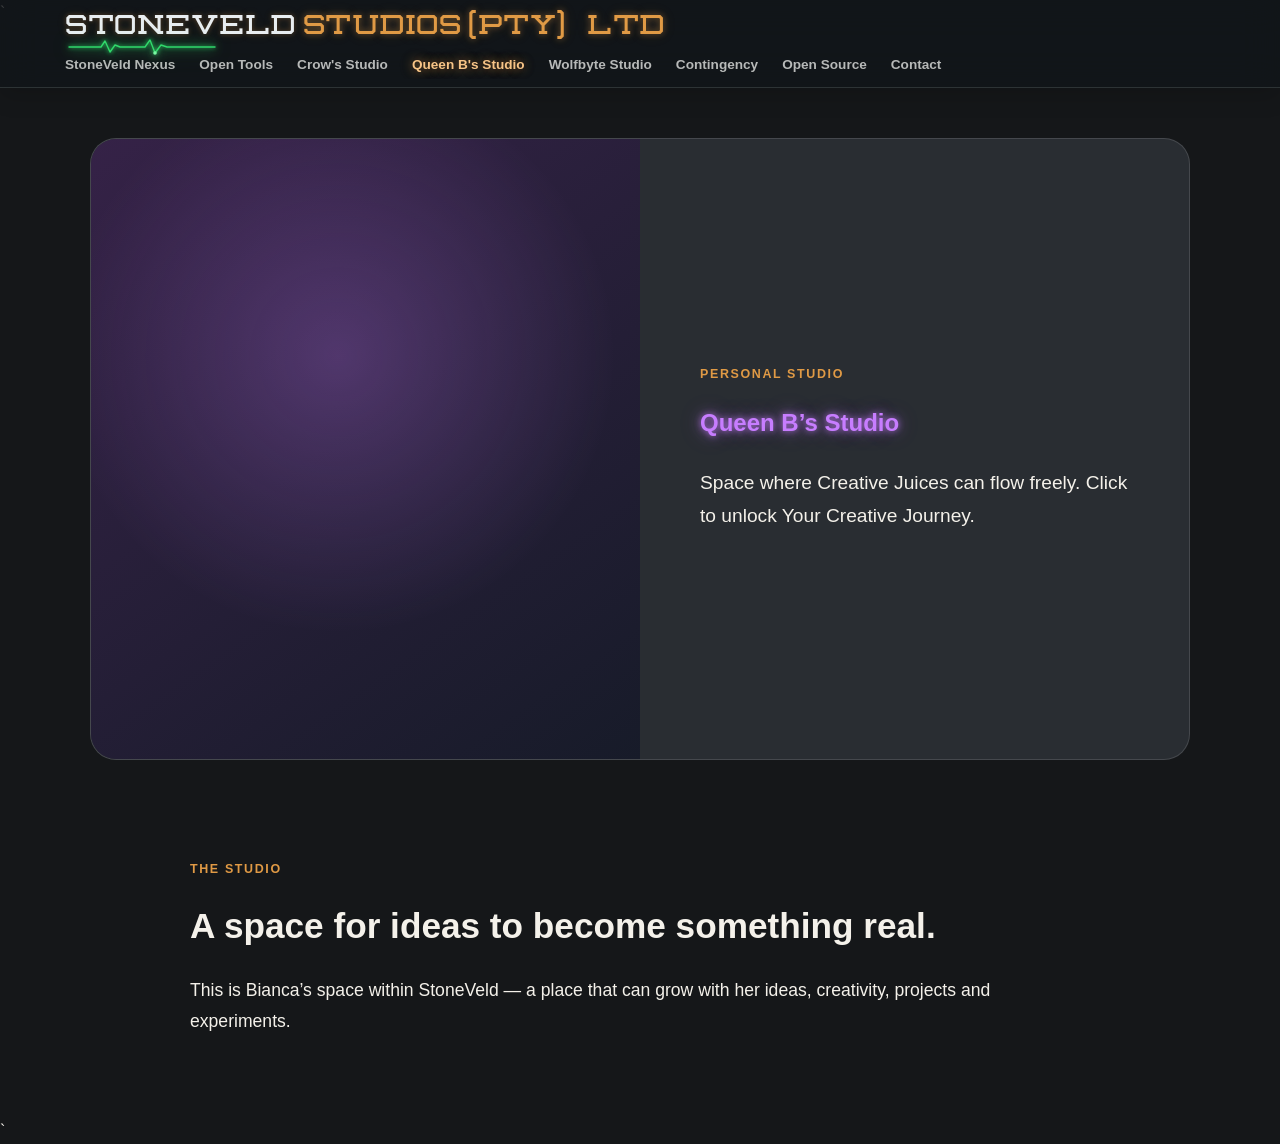
==== bianca-studio.html @ cea3f958 "Remove Queen B personal photo from public site" ====
`<!DOCTYPE html>

<html lang="en"> <head>
    <link rel="canonical" href="https://stoneveldstudios.co.za/bianca-studio"> <meta charset="UTF-8">
    <meta name="description" content="Explore Queen B’s Studio at StoneVeld Studios, a creative space for imagination, visual ideas and original digital projects."> <meta name="viewport" content="width=device-width, initial-scale=1.0"> <title>Queen B’s Studio — StoneVeld Studios</title> <link rel="stylesheet" href="style.css"> </head> <body><a href="#main-content" class="skip-link">Skip to main content</a> <header class="site-header shared-site-header"><div class="container nav-container"><a href="/" class="logo" aria-label="StoneVeld Studios homepage"><span class="logo-name">StoneVeld</span><span class="logo-studios">Studios</span><span class="logo-studios">(pty) Ltd</span><span class="logo-trace" aria-hidden="true"><svg viewBox="0 0 150 18" preserveAspectRatio="none"><path d="M2 10 H28 L34 10 L38 4 L43 15 L48 8 L53 10 H72 L78 10 L83 3 L88 16 L94 8 L100 10 H148"/><circle cx="88" cy="16" r="1.8"/></svg></span></a><nav class="navigation" aria-label="Main navigation"><a href="/shop">StoneVeld Nexus</a><a href="/open-tools">Open Tools</a><a href="/leon-studio">Crow's Studio</a><a href="/bianca-studio" aria-current="page">Queen B's Studio</a><a href="/wolfbyte-studio">Wolfbyte Studio</a><a href="/contingency">Contingency</a><a href="/#open-tools">Open Source</a><a href="/#contact">Contact</a></nav></div></header> <main class="bianca-page" id="main-content"> <section class="bianca-hero">
<div class="bianca-hero-image">
  <div class="bianca-placeholder" aria-hidden="true"></div>
</div>

<div class="bianca-hero-content">
  <p class="project-tag">PERSONAL STUDIO</p>

  <h1>Queen B’s Studio</h1>

  <p class="bianca-intro">
    Space where Creative Juices can flow freely.
    Click to unlock Your Creative Journey.
  </p>
</div>
</section> <section class="bianca-content"> <p class="project-tag">THE STUDIO</p>
<h2>A space for ideas to become something real.</h2>

<p>
  This is Bianca’s space within StoneVeld — a place that can grow
  with her ideas, creativity, projects and experiments.
</p>
</section> </main> </body> </html>`
---- style.css ----
@font-face {
    font-family: "Armadillo";
    src: url("assets/fonts/Armadillo.ttf") format("truetype");
    font-weight: 400;
    font-style: normal;
    font-display: swap;
}

:root {
    --background: #151719;
    --surface: #1D2024;
    --surface-light: #292D32;

    --text: #F4F1EA;
    --muted: #B7B9B8;

    --accent: #E09A45;
    --accent-light: #F2B86A;

    --border: rgba(255, 255, 255, 0.13);

    --max-width: 1150px;
}

* {
    box-sizing: border-box;
    margin: 0;
    padding: 0;
}


html {
    scroll-behavior: smooth;
}


body {
    background: var(--background);
    color: var(--text);
    font-family: Arial, Helvetica, sans-serif;
    line-height: 1.6;
}

p {
    font-family: "Marvel", Arial, Helvetica, sans-serif;
    font-weight: 700;
}

main {
    padding-top: 68px;
}

a {
    color: inherit;
    text-decoration: none;
}


.container {
    width: min(90%, var(--max-width));
    margin: 0 auto;
}


/* -------------------------
   NAVIGATION
------------------------- */

.site-header {
    position: fixed;
    top: 0;
    left: 0;
    z-index: 1000;
    width: 100%;
    border-bottom: 1px solid var(--border);
    background: rgba(21, 23, 25, 0.95);
    backdrop-filter: blur(12px);
}


.nav-container {
    min-height: 68px;
    display: flex;
    align-items: center;
    justify-content: space-between;
}

.logo {
    position: relative;
    display: inline-block;
    color: #E8EDF0;
    font-family: "Armadillo", Arial, Helvetica, sans-serif;
    font-size: 2rem;
    font-weight: 400;
    letter-spacing: 0.5px;
    text-transform: none;
    line-height: 1;
}

.logo-name {
    color: #E8EDF0;
    text-shadow:
        0 0 5px rgba(224, 154, 69, 0.30),
        0 0 12px rgba(224, 154, 69, 0.12);
}

.logo-studios {
    color: var(--accent);
    margin-left: 7px;
    text-shadow:
        0 0 6px rgba(224, 154, 69, 0.45),
        0 0 14px rgba(224, 154, 69, 0.18);
}

.logo-trace {
    position: absolute;
    left: 2px;
    top: calc(100% + 4px);
    width: 150px;
    height: 18px;
    pointer-events: none;
}

.logo-trace svg {
    width: 100%;
    height: 100%;
    overflow: visible;
}

.logo-trace path {
    fill: none;
    stroke: var(--accent);
    stroke-width: 1.4;
    stroke-linecap: round;
    stroke-linejoin: round;
    filter:
        drop-shadow(0 0 3px rgba(224, 154, 69, 0.55))
        drop-shadow(0 0 7px rgba(224, 154, 69, 0.20));
}

.logo-trace circle {
    fill: var(--accent-light);
    filter:
        drop-shadow(0 0 4px rgba(242, 184, 106, 0.75))
        drop-shadow(0 0 8px rgba(242, 184, 106, 0.25));
}

.navigation {
    display: flex;
    gap: 30px;
}


.navigation a {
    color: var(--muted);
    font-size: 0.8rem;
    transition: color 0.2s ease;
}


.navigation a:hover {
    color: var(--text);
}


/* -------------------------
   HERO
------------------------- */

.hero {
 position: relative;
    min-height: 680px;
    display: flex;
    align-items: center;
    overflow: hidden;
}

 .hero-content {
     position: relative;
     z-index: 1;
     max-width: 850px;
 }


.eyebrow,
    .section-label,
    .project-tag {
    color: var(--accent);
    font-size: 0.8rem;
    font-weight: 700;
    letter-spacing: 2px;
}

.eyebrow a {
    color: var(--accent);
    text-decoration: none;
    transition: color 0.2s ease;
}

.eyebrow a:hover {
    color: var(--accent-light);
}

.eyebrow {
    margin-bottom: 20px;
}


.hero h1 {
    max-width: 760px;
    font-size: clamp(2rem, 4.2vw, 3.6rem);
    line-height: 1.05;
    letter-spacing: -2px;
    margin-bottom: 30px;
}


.hero-text {
    max-width: 650px;
    color: var(--muted);
    font-size: 1.2rem;
    margin-bottom: 36px;
}


.hero-buttons {
    display: flex;
    gap: 15px;
    flex-wrap: wrap;
}


/* -------------------------
   BUTTONS
------------------------- */

.button {
    display: inline-block;
    padding: 13px 22px;
    border-radius: 4px;
    font-weight: 700;
    transition: transform 0.2s ease, background 0.2s ease;
}


.button:hover {
    transform: translateY(-2px);
}


.button-primary {
    background: var(--accent);
    color: #111;
}


.button-primary:hover {
    background: var(--accent-light);
}


.button-secondary {
    border: 1px solid var(--border);
    color: var(--text);
}


.button-secondary:hover {
    background: var(--surface-light);
}


/* -------------------------
   GENERAL SECTIONS
------------------------- */

.section {
    padding: 110px 0;
}


.section-dark {
    background: var(--surface);
}


.section-label {
    margin-bottom: 12px;
}


.section h2 {
    max-width: 1050px;
    font-size: clamp(2rem, 5vw, 3.2rem);
    line-height: 1.05;
    letter-spacing: -4px;
    margin-bottom: 55px;
}


/* -------------------------
   SERVICE CARDS
------------------------- */

.cards {
    display: grid;
    grid-template-columns: repeat(3, 1fr);
    gap: 20px;
}


.card {
    background: var(--surface);
    border: 1px solid var(--border);
    padding: 32px;
    min-height: 270px;
    transition: transform 0.2s ease, border-color 0.2s ease;
}


.card:hover {
    transform: translateY(-5px);
    border-color: rgba(208, 138, 62, 0.45);
}


.card-number {
    color: var(--accent);
    font-size: 0.85rem;
    font-weight: 700;
    margin-bottom: 55px;
}


.card h3 {
    font-size: 1.5rem;
    margin-bottom: 15px;
}


.card p {
    color: var(--muted);
}


/* -------------------------
   PROJECTS
------------------------- */

.project-grid {
    display: grid;
    grid-template-columns: repeat(2, 1fr);
    gap: 20px;
}

.downloads-grid {
    display: grid;
    grid-template-columns: repeat(2, 1fr);
    gap: 20px;
}

.download-card {
    background: var(--surface);
    border: 1px solid var(--border);
    padding: 32px;
    min-height: 250px;
    display: flex;
    flex-direction: column;
    justify-content: space-between;
}

.download-card:hover {
    border-color: rgba(208, 138, 62, 0.45);
}

.project-card {
    min-height: 330px;
    padding: 35px;
    background: var(--surface-light);
    border: 1px solid var(--border);
    display: flex;
    flex-direction: column;
    justify-content: space-between;
}


.project-tag {
    margin-bottom: 20px;
    font-size: 0.7rem;
}


.project-card h3 {
    font-size: 2rem;
    margin-bottom: 15px;
}


.project-card p {
    color: var(--muted);
    max-width: 500px;
}


.project-link {
    color: var(--accent);
    font-weight: 700;
}


/* -------------------------
   CONTACT
------------------------- */

.contact-section {
    padding: 120px 0;
    border-top: 1px solid var(--border);
}


.contact-content {
    max-width: 750px;
}


.contact-content h2 {
    font-size: clamp(2.4rem, 6vw, 4.5rem);
    line-height: 1;
    letter-spacing: -3px;
    margin: 15px 0 25px;
}


.contact-content > p:not(.section-label) {
    color: var(--muted);
    font-size: 1.1rem;
    margin-bottom: 30px;
}


/* -------------------------
   FOOTER
------------------------- */

.site-footer {
    border-top: 1px solid var(--border);
    padding: 25px 0;
}


.footer-container {
    display: flex;
    justify-content: space-between;
    gap: 20px;
    color: var(--muted);
    font-size: 0.85rem;
}


/* -------------------------
   MOBILE
------------------------- */

@media (max-width: 800px) {

    .navigation {
        gap: 15px;
    }

    .hero {
        min-height: 680px;
        display: flex;
        align-items: center;
        background:
            radial-gradient(circle at 80% 30%, rgba(208, 138, 62, 0.14), transparent 30%),
            linear-gradient(180deg, #181B1E 0%, #111315 100%);
    }

    .hero h1 {
        letter-spacing: -2px;
    }

    .downloads-grid {
        grid-template-columns: 1fr;
    }
    .cards,
    .project-grid {
        grid-template-columns: 1fr;
    }

    .section {
        padding: 80px 0;
    }

    .footer-container {
        flex-direction: column;
    }
}


@media (max-width: 550px) {

    .navigation {
        display: none;
    }

    .hero h1 {
        font-size: 2.2rem;
    }

    .hero-text {
        font-size: 1rem;
    }
}

 .hero-video {
 position: absolute;
 inset: 0;
 width: 100%;
 height: 100%;
 object-fit: cover;
 z-index: 0;
 }

 .hero-content {
 transform: translate(-190px, -190px);
 }

 .hero-content .eyebrow {
 color: var(--accent);
 }
/* -------------------------
EXPLORE STONEVELD PORTAL
------------------------- */

.explore-grid {
display: grid;
grid-template-columns: 1fr 1fr;
gap: 20px;
margin-top: 55px;
}

.explore-card {
position: relative;
min-height: 360px;
overflow: hidden;
background: var(--surface-light);
border: 1px solid var(--border);
transition: transform 0.25s ease, border-color 0.25s ease;
}

.explore-card:hover {
transform: translateY(-6px);
border-color: rgba(208, 138, 62, 0.45);
}

.explore-card-studio {
display: flex;
align-items: flex-end;
}

.explore-card-studio::before {
content: "";
position: absolute;
inset: 0;
background: linear-gradient(135deg, rgba(255,255,255,0.02), rgba(0,0,0,0.22));
}

.explore-card-content {
position: relative;
z-index: 2;
padding: 35px;
}

.explore-card h3 {
font-size: 2rem;
margin-bottom: 15px;
}

.explore-card p {
color: var(--muted);
max-width: 520px;
}

.explore-status {
display: inline-block;
margin-top: 25px;
color: var(--accent);
font-size: 0.7rem;
font-weight: 700;
letter-spacing: 0.08em;
}

.explore-card-workspace {
grid-column: 1 / -1;
min-height: 460px;
display: grid;
grid-template-columns: 1.35fr 1fr;
}

.explore-card-image {
min-height: 460px;
overflow: hidden;
}

.explore-card-image img {
width: 100%;
height: 100%;
object-fit: cover;
display: block;
transition: transform 0.5s ease;
}

.explore-card-workspace:hover .explore-card-image img {
transform: scale(1.03);
}

@media (max-width: 800px) {
.explore-grid {
grid-template-columns: 1fr;
}

.explore-card-workspace {
grid-column: auto;
grid-template-columns: 1fr;
}

.explore-card-image {
min-height: 300px;
}
}

.explore-card-bianca {
 align-items: flex-start;
background-image: linear-gradient(rgba(0, 0, 0, 0.38), rgba(0, 0, 0, 0.68)), linear-gradient(135deg, #352247, #171b29);
background-size: cover;
background-position: center 90%;
}

.explore-card-bianca .explore-card-content { align-self: flex-start; padding: 32px 35px; max-width: 48%; }
.explore-card-bianca { border-radius: 26px; }
.explore-card-bianca h3 { color: #c77dff; text-shadow: 0 0 6px rgba(199, 125, 255, 0.75), 0 0 14px rgba(199, 125, 255, 0.45), 0 0 24px rgba(199, 125, 255, 0.25); }


.bianca-page {
min-height: 100vh;
padding: 120px 7vw 80px;
}

.bianca-hero {
max-width: 1200px;
margin: 0 auto;
min-height: 620px;
display: grid;
grid-template-columns: 1fr 1fr;
overflow: hidden;
border: 1px solid var(--border);
border-radius: 26px;
background: var(--surface-light);
}

.bianca-hero-image {
min-height: 620px;
overflow: hidden;
}

.bianca-hero-image img {
width: 100%;
height: 100%;
object-fit: cover;
object-position: center 20%;
}

.bianca-hero-content {
display: flex;
flex-direction: column;
justify-content: center;
padding: 60px;
}

.bianca-hero-content h1 {
color: #c77dff;
text-shadow:
0 0 6px rgba(199, 125, 255, 0.75),
0 0 14px rgba(199, 125, 255, 0.45),
0 0 24px rgba(199, 125, 255, 0.25);
margin-bottom: 25px;
}

.bianca-intro {
font-size: 1.2rem;
line-height: 1.7;
color: var(--text-muted);
max-width: 520px;
}

.bianca-content {
max-width: 900px;
margin: 100px auto 0;
}

.bianca-content h2 {
font-size: 2.2rem;
margin-bottom: 20px;
}

.bianca-content p:last-child {
color: var(--text-muted);
font-size: 1.1rem;
line-height: 1.8;
}

.back-link {
color: var(--text-muted);
text-decoration: none;
}

.back-link:hover {
color: #c77dff;
}

@media (max-width: 800px) {
.bianca-page {
padding: 100px 5vw 60px;
}

.bianca-hero {
grid-template-columns: 1fr;
}

.bianca-hero-image {
min-height: 450px;
}

.bianca-hero-content {
padding: 40px 30px;
}
}
.explore-card-link { display: block; text-decoration: none; color: inherit; }

/* Leon's Studio — restrained, static cyan digital rain. */
.explore-card-leon, .leon-hero {
  background-color: #03080d;
  background-image: linear-gradient(180deg, rgba(2,7,12,.15), rgba(2,7,12,.88)), url("assets/leon-digital-rain.webp");
  background-position: center;
  background-size: cover;
}
.explore-card-leon { border-color: rgba(55,180,212,.26); }
.explore-card-leon h3, .leon-hero h1 { color: #d8faff; text-shadow: 0 0 16px rgba(38,179,223,.35); }
.explore-card-leon p, .leon-hero p { color: #c5dae3; }
.explore-card-link:focus-visible { outline: 2px solid #70d9f5; outline-offset: 4px; }
.leon-page { background: #040a10; min-height: 100vh; }
.studio-subheader { display: flex; align-items: center; justify-content: space-between; }
.leon-hero { min-height: 65vh; display: flex; align-items: end; padding: 90px max(24px, 8vw) 70px; }
.leon-hero-content { max-width: 760px; }
.leon-hero h1 { font-size: clamp(2.6rem, 6vw, 5rem); margin: 14px 0; }
.leon-hero p { line-height: 1.7; }
.leon-content { max-width: 950px; margin: 0 auto; padding: 70px 24px 110px; }
.leon-content h2 { margin: 18px 0; }
.leon-content > p { line-height: 1.8; }
@media (max-width: 600px) { .leon-hero { min-height: 52vh; padding: 80px 22px 45px; } }

/* The studio section forms two rows of matched cards; the working lab follows. */
.explore-card-leon { border-radius: 26px; }
.explore-card-contingency, .explore-card-wolfbytes { border-radius: 26px; }
.explore-card-contingency { background: radial-gradient(circle at 80% 15%, rgba(134,184,174,.28), transparent 55%), linear-gradient(135deg, #20373d 0%, #172d35 48%, #17232b 100%); border-color: rgba(112,193,186,.28); }
.explore-card-contingency h3 { color: #c0f2e8; }
.explore-card-wolfbytes { background: radial-gradient(circle at 78% 22%, rgba(153,122,221,.25), transparent 55%), linear-gradient(145deg,#202232,#18232d 70%,#111921); border-color:rgba(181,150,224,.28); }
.explore-card-wolfbytes h3 { color: #dfcffd; }
.explore-card-workspace { min-height: 320px; border-radius: 26px; }
.explore-card-workspace .explore-card-image { min-height: 320px; }
@media (max-width: 800px) { .explore-card-workspace .explore-card-image { min-height: 240px; } }

.contingency-preview { min-height:100vh; padding:120px 7vw 80px; background:radial-gradient(circle at 80% 18%,rgba(131,193,172,.17),transparent 50%),#0c181b; }
.contingency-preview-content { max-width:800px; margin:7vh auto 0; }
.contingency-preview h1 { font-size:clamp(2.8rem,6vw,5rem); color:#d2fff2; margin:14px 0; }
.contingency-preview p { max-width:640px; margin:0 0 24px; color:#d3e0df; }

/* Full-width Workspace card remains a navigable gateway to open project material. */
.explore-workspace-link { grid-column: 1 / -1; }
.explore-workspace-link .explore-card-workspace { grid-column: auto; }

/* StoneVeld public-facing lower homepage */
.creation-grid { display:grid;grid-template-columns:repeat(3,minmax(0,1fr));gap:20px;margin:36px 0 25px; }
.creation-card {padding:32px;min-height:270px;border:1px solid var(--border);border-radius:22px;background:linear-gradient(145deg,#283039,#1a2128);}
.creation-card:nth-child(2){background:linear-gradient(145deg,#302b3c,#1a2128)}
.creation-card:nth-child(3){background:linear-gradient(145deg,#333027,#1b2027)}
.creation-card h3{margin:12px 0;color:var(--text)}.creation-card p{color:var(--muted)}
.creation-icon{font-size:2.3rem;color:#e9b981;display:block;margin-bottom:22px}
.section-action{display:inline-block;color:var(--accent-light);font-weight:700;margin-top:6px}
.split-feature{display:grid;grid-template-columns:1.4fr 1fr;align-items:center;gap:46px}
.split-feature h2{margin:16px 0}.split-feature p{color:var(--muted)}
.split-actions{display:flex;flex-direction:column;align-items:flex-start;gap:19px}
.open-tools-section{background:#1b2429}.taking-shape-section{background:linear-gradient(110deg,#1d2b2b,#1c2027)}
.modern-footer{padding:55px 0 22px;background:#101719;border-top:1px solid var(--border)}
.footer-layout{display:grid;grid-template-columns:1.6fr 1fr 1.3fr;gap:34px}
.footer-layout>div{display:flex;flex-direction:column;align-items:flex-start;gap:10px}
.footer-layout a,.footer-layout span,.footer-layout p{font-size:.9rem;color:var(--muted)}
.footer-layout a:hover{color:var(--accent-light)}
.footer-bottom{border-top:1px solid var(--border);margin-top:35px;padding-top:18px;color:var(--muted);font-size:.8rem}
@media(max-width:800px){.creation-grid,.split-feature,.footer-layout{grid-template-columns:1fr}.creation-card{min-height:230px}.split-feature{gap:24px}}

.catalogue-page{min-height:100vh;padding:125px 0 90px;background:#171d21}.catalogue-page h1{font-size:clamp(2.5rem,5vw,4.3rem);margin:14px 0}.catalogue-intro{max-width:780px;color:var(--muted);font-size:1.15rem}.catalogue-note{margin-top:22px;color:var(--muted)}.catalogue-note a{color:var(--accent-light)}

/* Approved original Wolfbytes wolf artwork; keep the left-hand copy legible. */
.explore-card-wolfbytes {
  background-color: #141719;
  background-image: linear-gradient(90deg,rgba(8,11,16,.86) 0%,rgba(8,11,16,.62) 44%,rgba(8,11,16,.14) 100%), url("assets/wolfbytes-volcanic-wolf.webp");
  background-position: center center;
  background-size: cover;
  border-color: rgba(228,128,61,.37);
}
.explore-card-wolfbytes h3 { color: #ffe0c2; text-shadow: 0 2px 18px rgba(0,0,0,.75); }
.explore-card-wolfbytes .explore-card-content { max-width: 76%; }
.explore-card-wolfbytes p { color: #f3e2d4; text-shadow: 0 2px 8px rgba(0,0,0,.9); }

/* Wolfbyte Studio: stacked neon wordmark and text confined to the left. */
.explore-card-wolfbytes { align-items:stretch; }
.explore-card-wolfbytes .wolfbyte-card-content {
  width:100%; max-width:none; height:100%; padding:26px 30px;
  display:flex; flex-direction:column; align-items:flex-start;
}
.explore-card-wolfbytes .wolfbyte-title {
  display:flex; flex-direction:column; align-items:flex-start;
  gap:3px; margin:0; line-height:1.04; font-weight:900;
}
.explore-card-wolfbytes .wolfbyte-name {
  color:#090607; font-size:clamp(2.15rem,3.3vw,3rem);
  text-shadow:0 0 3px #ff3d42,0 0 7px #ff3940,0 0 13px rgba(255,19,34,.95),0 0 25px rgba(255,16,36,.7),0 0 39px rgba(255,22,42,.37);
}
.explore-card-wolfbytes .wolfbyte-studio {
  color:#0d090a; font-size:clamp(1.6rem,2.65vw,2.3rem);
  text-shadow:0 0 3px #ff5555,0 0 9px rgba(255,35,45,.66),0 0 19px rgba(255,25,40,.32);
}
.explore-card-wolfbytes .wolfbyte-description {
  max-width:45%; width:100%; margin-top:22px;
  color:#f3e2d4; line-height:1.48; font-size:1rem;
  text-shadow:0 1px 5px #000,0 0 12px rgba(0,0,0,.85);
}
.explore-card-wolfbytes .explore-status { margin-top:auto; max-width:48%; text-shadow:0 1px 7px #000; }
@media(max-width:800px){
  .explore-card-wolfbytes .wolfbyte-description{max-width:50%;font-size:.94rem;}
  .explore-card-wolfbytes .wolfbyte-card-content{padding:23px;}
}
@media(max-width:430px){
  .explore-card-wolfbytes .wolfbyte-description{max-width:55%;font-size:.87rem;}
  .explore-card-wolfbytes .wolfbyte-name{font-size:2rem;}
  .explore-card-wolfbytes .wolfbyte-studio{font-size:1.5rem;}
}

/* Wolfbyte Studio landing page: approved artwork and two-tier red glow. */
.wolfbyte-page{min-height:100vh;background:#121518;}
.wolfbyte-hero{min-height:72vh;display:flex;align-items:flex-start;padding:145px max(30px,7vw) 75px;background-color:#17191b;background-image:linear-gradient(90deg,rgba(9,10,12,.83) 0%,rgba(9,10,12,.53) 37%,rgba(9,10,12,.07) 75%),url("assets/wolfbytes-volcanic-wolf.webp");background-size:cover;background-position:center;}
.wolfbyte-hero-content{max-width:450px;}
.wolfbyte-hero h1{display:flex;flex-direction:column;line-height:1.02;gap:6px;margin:17px 0 30px;font-size:clamp(2.5rem,6vw,5rem);color:#080607;text-shadow:0 0 5px #ff4545,0 0 13px #e42734,0 0 32px rgba(255,23,34,.75);}
.wolfbyte-hero h1 span+span{font-size:.7em;text-shadow:0 0 5px #ff5353,0 0 13px rgba(255,24,40,.52);}
.wolfbyte-hero-content>p:last-child{max-width:310px;color:#f4e6de;text-shadow:0 2px 12px #000;}
.wolfbyte-page-intro{padding:75px 0 115px;}
.wolfbyte-page-intro .container{max-width:900px;}
.wolfbyte-page-intro h2{margin:16px 0;}
.wolfbyte-page-intro p:not(.project-tag){max-width:630px;margin-bottom:26px;color:var(--muted);}
@media(max-width:650px){.wolfbyte-hero{min-height:63vh;padding:115px 24px 60px;background-position:61% center;}.wolfbyte-hero-content{max-width:64%;}}

/* Leon's Studio: approved kernel blueprint / mechanical raven artwork. */
.explore-card-leon, .leon-hero {
 background-color:#030a11;
 background-image:linear-gradient(90deg,rgba(2,9,17,.82) 0%,rgba(2,9,17,.62) 37%,rgba(2,9,17,.12) 100%),url("assets/leon_systems_crow.webp");
 background-size:cover; background-position:center center;
}
.explore-card-leon {align-items:flex-end; border-color:rgba(72,187,235,.3);}
.explore-card-leon .explore-card-content {max-width:63%; padding:30px;}
.explore-card-leon h3, .leon-hero h1 {
 color:#f4fbff;
 text-shadow:0 2px 3px rgba(0,0,0,.92),0 0 9px rgba(255,179,93,.44),0 0 21px rgba(255,151,70,.23);
}
.explore-card-leon p, .leon-hero p {
 color:#e6f2f9; text-shadow:0 2px 4px rgba(0,0,0,.92),0 0 12px rgba(255,161,83,.27);
}
.leon-hero {background-position:center center;}
.leon-hero-content {max-width:630px;}
@media(max-width:600px){
 .explore-card-leon .explore-card-content{max-width:70%;padding:22px;}
 .leon-hero-content{max-width:83%;}
}

/* Leon homepage card typography placement and blue/orange title treatment. */
.explore-card-leon { align-items:flex-start; }
.explore-card-leon .explore-card-content { max-width:64%; padding:21px 24px; }
.explore-card-leon h3 {
 color:#123c85;
 -webkit-text-stroke:.35px rgba(255,195,120,.75);
 text-shadow:0 0 3px rgba(255,193,111,.92),0 0 8px rgba(255,153,61,.88),0 0 18px rgba(255,119,35,.7),0 0 30px rgba(255,113,29,.38);
}
@media(max-width:600px){.explore-card-leon .explore-card-content{max-width:72%;padding:19px 20px;}}

/* Contingency: warm tungsten-orange identity with restrained white neon. */
.explore-card-contingency h3 {
  color: #f0a33a;
  text-shadow: 0 0 2px rgba(255,255,255,.95),
               0 0 8px rgba(255,255,255,.80),
               0 0 17px rgba(255,255,255,.40),
               0 0 27px rgba(240,163,58,.35);
}
.explore-card-contingency .project-tag {
  color: rgba(245,245,245,.9);
  letter-spacing: .22em;
}
.explore-card-contingency p:not(.project-tag) {
  color: #e8f3f2;
  text-shadow: 0 1px 3px rgba(0,0,0,.75);
}

/* Contingency collaboration network background: Teams, chat, Git and Archive. */
.explore-card-contingency {
  background-color:#07151d;
  background-image:linear-gradient(90deg,rgba(5,16,25,.86) 0%,rgba(5,16,25,.68) 40%,rgba(5,16,25,.1) 100%),url("assets/contingency-collaboration.webp");
  background-position:center; background-size:cover;
  border-color:rgba(211,139,59,.43);
}
.explore-card-contingency .explore-card-content{max-width:68%;padding:28px 30px;}
.explore-card-contingency h3 {color:#cf791c;text-shadow:0 0 3px rgba(255,255,255,.93),0 0 9px rgba(255,255,255,.74),0 0 20px rgba(255,255,255,.3),0 0 27px rgba(226,142,56,.24);}
@media(max-width:600px){.explore-card-contingency .explore-card-content{max-width:78%;padding:22px;}}

/* Contingency public preview, separate from its private pilot. */
.fed-landing{background:#10191d;color:#eef5f5;}
.fed-hero{min-height:690px;min-height:78vh;display:flex;align-items:center;background:#07151d linear-gradient(90deg,rgba(4,13,20,.92) 0%,rgba(4,13,20,.77) 34%,rgba(4,13,20,.1) 86%),url("assets/contingency-collaboration.webp") center/cover no-repeat;}
.fed-hero-inner{padding-top:105px;padding-bottom:80px;}
.fed-hero-inner>p:not(.project-tag){max-width:580px;line-height:1.75;text-shadow:0 2px 9px #000;}
.fed-hero h1{font-size:clamp(3.4rem,8vw,6.3rem);margin:18px 0;color:#d08027;text-shadow:0 0 4px rgba(255,255,255,.9),0 0 13px rgba(255,255,255,.6),0 0 29px rgba(222,146,74,.4);}
.fed-hero .fed-hero-lead{font-size:clamp(1.3rem,2.4vw,1.8rem);color:#fff4df;font-weight:650;}
.fed-text-link{display:inline-block;margin-top:22px;color:#ffca8e;font-weight:700;}
.fed-section{padding:95px 0;}
.fed-section h2{max-width:730px;margin:15px 0 20px;font-size:clamp(1.9rem,3vw,2.8rem);}
.fed-section-intro{max-width:730px;color:#bfcfd2;}
.fed-feature-grid{display:grid;grid-template-columns:repeat(2,minmax(0,1fr));gap:18px;margin-top:35px;}
.fed-feature{background:linear-gradient(145deg,#1b2d32,#162126);border:1px solid rgba(104,177,176,.25);border-radius:23px;padding:30px;min-height:245px;}
.fed-feature h3{font-size:1.35rem;margin:14px 0 10px;color:#f9e5c8;}
.fed-feature p,.fed-journey p{color:#c6d3d6;line-height:1.7;}
.fed-symbol{font-size:2rem;color:#dca466;}
.fed-journey{background:#14252b;}
.fed-journey-layout{display:grid;grid-template-columns:1fr 1.1fr;gap:50px;align-items:start;}
.fed-status-section{background:radial-gradient(circle at 80% 20%,rgba(209,126,45,.13),transparent 50%),#10191d;}
.fed-status-inner{max-width:900px;text-align:center;}
.fed-status-inner h2{margin:16px auto;}.fed-status-inner>p:not(.section-label){max-width:680px;margin:0 auto 25px;color:#c6d3d6;line-height:1.7;}
.fed-status-inner .fed-interest-note{margin-top:16px!important;font-size:.85rem;}
@media(max-width:700px){.fed-hero{min-height:600px;background-position:63% center;}.fed-feature-grid,.fed-journey-layout{grid-template-columns:1fr;}.fed-section{padding:65px 0;}}

/* Brighter, inviting Contingency launch treatment. */
.fed-landing{background:#10232b;}
.fed-launch-intro{padding:110px 0 34px;background:radial-gradient(circle at 86% 12%,rgba(23,157,188,.22),transparent 50%),linear-gradient(150deg,#11242f,#163943 70%,#18292e);}
.fed-launch-heading{display:flex;justify-content:space-between;align-items:end;gap:35px;}
.fed-launch-heading>div:first-child{max-width:800px;}
.fed-launch-heading h1{font-size:clamp(2.6rem,5.4vw,5.2rem);line-height:1.07;margin:15px 0 20px;color:#e9fbff;text-shadow:0 0 24px rgba(78,214,240,.26);}
.fed-launch-heading p:not(.project-tag){font-size:clamp(1.1rem,1.7vw,1.4rem);max-width:680px;color:#e3f3ef;line-height:1.5;}
.fed-launch-heading strong{color:#ffc27d;}
.fed-launch-actions{display:flex;flex-wrap:wrap;gap:14px;align-items:center;padding-bottom:5px;min-width:210px;}
.fed-launch-button,.fed-launch-secondary{display:inline-flex;align-items:center;justify-content:center;padding:13px 18px;border-radius:13px;text-decoration:none;font-weight:700;}
.fed-launch-button{background:#e69a48;color:#111b21;box-shadow:0 0 25px rgba(236,158,77,.28);}
.fed-launch-secondary{color:#a9f4f2;border:1px solid rgba(108,223,223,.55);}
.fed-launch-button:hover,.fed-launch-secondary:hover{transform:translateY(-2px);}
.fed-banner-section{padding:27px 0 75px;background:linear-gradient(#163943,#152c34);}
.fed-launch-banner{margin:0;}
.fed-launch-banner img{display:block;width:100%;height:auto;border-radius:24px;border:1px solid rgba(88,204,229,.42);box-shadow:0 22px 55px rgba(0,0,0,.34),0 0 28px rgba(24,184,207,.1);}
.fed-launch-banner figcaption{font-size:.87rem;color:#b5d5d7;margin-top:12px;}
.fed-showcase{padding:78px 0 65px;background:radial-gradient(circle at 85% 45%,rgba(205,136,55,.13),transparent 46%),#152c34;}
.fed-showcase h2{font-size:clamp(2rem,3.4vw,3.1rem);margin:14px 0;}
.fed-showcase p:not(.section-label){font-size:1.17rem;max-width:820px;line-height:1.7;color:#d4e9e8;}
.fed-launch-links{display:flex;flex-wrap:wrap;gap:24px;margin-top:25px;}
.fed-launch-links a{color:#ffc27d;font-weight:700;}
.fed-feature{background:linear-gradient(145deg,#213f47,#1a2c35);border-color:rgba(92,214,218,.32);box-shadow:0 10px 27px rgba(0,0,0,.09);}
.fed-journey{background:#1a3940;}
.fed-status-section{background:radial-gradient(circle at 18% 10%,rgba(52,191,209,.2),transparent 40%),radial-gradient(circle at 84% 75%,rgba(231,150,62,.16),transparent 40%),#142a33;}
@media(max-width:800px){.fed-launch-heading{flex-direction:column;align-items:flex-start;}.fed-launch-intro{padding-top:95px;}.fed-banner-section{padding-bottom:45px;}.fed-showcase{padding:60px 0;}}
@media(prefers-reduced-motion:reduce){.fed-launch-button:hover,.fed-launch-secondary:hover{transform:none;}}

/* Open Tools public showcase / RAG Trigger Studio */
.tools-landing{background:#111b21;color:#f1f6f4;min-height:100vh;}
.tools-intro{padding:120px 0 63px;background:radial-gradient(circle at 85% 20%,rgba(42,180,198,.15),transparent 52%),linear-gradient(145deg,#172c32,#101b23);}
.tools-intro h1{font-size:clamp(2.7rem,5vw,4.8rem);line-height:1.09;margin:14px 0 20px;}
.tools-intro h1 span{color:#8ae5ea;}
.tools-intro p:not(.section-label){max-width:760px;color:#d3e3e4;font-size:1.18rem;line-height:1.7;}
.tools-spotlight{padding:85px 0;background:linear-gradient(130deg,#17252e,#173139);}
.tools-spotlight-grid{display:grid;grid-template-columns:minmax(0,1fr) minmax(0,.95fr);gap:55px;align-items:center;}
.tools-spotlight h2{font-size:clamp(2.2rem,3.9vw,3.7rem);line-height:1.12;margin:15px 0;}
.tools-spotlight-copy>p:not(.project-tag){color:#d1dfe0;line-height:1.7;margin-bottom:17px;}
.tools-spotlight-copy .tools-lead{font-size:1.3rem;color:#f9e3c2!important;font-weight:700;}
.tools-tags{display:flex;flex-wrap:wrap;gap:9px;margin:21px 0;}
.tools-tags span{border:1px solid rgba(123,216,214,.35);background:rgba(53,109,117,.22);padding:7px 11px;border-radius:18px;font-size:.82rem;color:#c8ecea;}
.tools-actions{display:flex;flex-wrap:wrap;gap:13px;margin:25px 0 13px;}
.tools-primary-link,.tools-secondary-link{display:inline-flex;align-items:center;justify-content:center;border-radius:12px;padding:12px 17px;font-weight:700;}
.tools-primary-link{background:#de9b4f;color:#142027;}
.tools-secondary-link{color:#b8f0f0;border:1px solid rgba(136,231,231,.53);}
.tools-primary-link:hover,.tools-secondary-link:hover{filter:brightness(1.1);}
.tools-availability{font-size:.83rem;opacity:.88;}
.tools-screenshot{margin:0;padding:13px;border-radius:23px;background:#263b44;border:1px solid rgba(125,221,221,.38);box-shadow:0 19px 40px rgba(0,0,0,.24);}
.tools-screenshot a{display:block;overflow:hidden;border-radius:14px;}
.tools-screenshot img{display:block;width:100%;height:auto;}
.tools-screenshot figcaption{font-size:.82rem;color:#c6d8dc;margin:12px 6px 3px;}
.tools-detail{padding:85px 0;background:#16272d;}.tools-detail h2{font-size:clamp(1.9rem,3vw,2.8rem);margin:14px 0 30px;}
.tools-detail-grid{display:grid;grid-template-columns:repeat(3,minmax(0,1fr));gap:18px;}
.tools-detail-grid article{padding:26px;border:1px solid rgba(116,203,201,.25);border-radius:20px;background:#21363d;}
.tools-detail-grid article>span{font-size:2rem;color:#eca959;}.tools-detail-grid h3{margin:12px 0;color:#f1f8f8;}
.tools-detail-grid p,.tools-caveat{color:#c5d7d8;line-height:1.7;}
.tools-caveat{font-size:.87rem;max-width:920px;margin-top:25px;}
.tools-next{padding:80px 0 100px;background:radial-gradient(circle at 92% 50%,rgba(230,158,80,.14),transparent 48%),#17232a;}
.tools-next h2{font-size:clamp(1.8rem,3vw,2.7rem);margin:14px 0;}.tools-next p:not(.section-label){max-width:720px;margin-bottom:26px;color:#d0dfdf;}
@media(max-width:850px){.tools-spotlight-grid,.tools-detail-grid{grid-template-columns:1fr;}.tools-intro{padding-top:95px;}.tools-spotlight{padding:60px 0;}}

/* StoneVeld Nexus: public pre-commerce storefront. */
.nexus-page{background:#121e25;color:#f3f8f7;min-height:100vh;}
.nexus-hero{background:radial-gradient(circle at 83% 30%,rgba(49,196,190,.17),transparent 45%),linear-gradient(125deg,#172630,#1b3a42);padding:118px 0 80px;}
.nexus-hero-layout{display:grid;grid-template-columns:1.3fr .75fr;gap:55px;align-items:center;}
.nexus-hero h1{font-size:clamp(3rem,6vw,5.5rem);line-height:1.1;margin:16px 0 12px;}.nexus-hero h1 span{color:#8ce8e8;}
.nexus-headline{color:#efb879!important;font-size:1.4rem!important;font-weight:700;}
.nexus-hero p:not(.section-label),.nexus-product p:not(.section-label):not(.project-tag){color:#d7e6e6;line-height:1.7;max-width:640px;margin-bottom:22px;font-size:1.13rem;}
.nexus-cta,.nexus-secondary{display:inline-flex;align-items:center;justify-content:center;border-radius:12px;padding:12px 19px;font-weight:700;margin-top:9px;}
.nexus-cta{background:#e2a55d;color:#14222a;box-shadow:0 5px 22px rgba(226,165,93,.18);}.nexus-secondary{border:1px solid rgba(135,226,226,.48);color:#b1f3f1;}
.nexus-cta:hover,.nexus-secondary:hover,.nexus-category:hover{filter:brightness(1.11);}
.nexus-hero-art{max-width:375px;justify-self:end;padding:14px;border:1px solid rgba(128,214,216,.33);border-radius:24px;background:#192e33;text-align:center;box-shadow:0 18px 40px rgba(0,0,0,.18);}
.nexus-hero-art img{width:100%;height:auto;display:block;aspect-ratio:1;object-fit:cover;border-radius:17px;}.nexus-hero-art span{display:block;color:#cce5e5;font-size:.85rem;margin:12px 0 3px;}
.nexus-categories,.nexus-showcase,.nexus-how{padding:85px 0;}.nexus-categories{background:#192e35;}
.nexus-categories h2,.nexus-showcase h2,.nexus-how h2{font-size:clamp(2rem,3.5vw,3rem);margin:14px 0;}.nexus-categories p:not(.section-label),.nexus-showcase>.container>p:not(.section-label),.nexus-how p{color:#cce0e0;max-width:830px;}
.nexus-category-grid{display:grid;grid-template-columns:repeat(3,minmax(0,1fr));gap:17px;margin-top:35px;}
.nexus-category{display:flex;flex-direction:column;gap:13px;min-height:180px;padding:25px;border-radius:22px;background:linear-gradient(145deg,#25454c,#1d303a);border:1px solid rgba(126,223,215,.25);transition:filter .15s;}
.nexus-category>span{color:#f0bc7a;font-size:2rem;line-height:1;}.nexus-category strong{font-size:1.19rem;}.nexus-category small{font-size:.91rem;color:#bed5d7;}
.nexus-showcase{background:linear-gradient(135deg,#162832,#192f38);}.nexus-featured{display:grid;grid-template-columns:1fr 1fr;gap:0;overflow:hidden;margin-top:33px;border-radius:25px;border:1px solid rgba(119,213,215,.32);background:#243b43;}
.nexus-featured-image{padding:21px;display:flex;align-items:center;justify-content:center;background:#192d35;}.nexus-featured-image img{display:block;width:100%;height:auto;max-height:390px;object-fit:contain;border-radius:10px;}
.nexus-featured-copy{padding:39px;display:flex;flex-direction:column;align-items:flex-start;justify-content:center;gap:13px;}.nexus-featured-copy h3{font-size:clamp(1.75rem,3vw,2.7rem);line-height:1.12;}.nexus-featured-copy p:not(.project-tag){color:#d5e3e4;line-height:1.65;}
.nexus-state{display:inline-block;font-size:.8rem;color:#ffe0b4;border:1px solid rgba(238,184,107,.36);border-radius:16px;padding:6px 11px;}.nexus-coming{margin-top:24px;display:flex;gap:20px;align-items:center;justify-content:space-between;border:1px solid rgba(131,207,203,.21);border-radius:23px;padding:31px;background:#20343b;}.nexus-coming h3{font-size:1.5rem;margin:8px 0;}.nexus-coming p:not(.project-tag){max-width:700px;color:#ccdfdf;}
.nexus-how{background:radial-gradient(circle at 75% 30%,rgba(227,165,94,.13),transparent 45%),#1a2b32;}.nexus-info{display:flex;flex-wrap:wrap;gap:12px;margin:26px 0;}.nexus-info span{border:1px solid rgba(130,218,211,.28);border-radius:18px;padding:9px 15px;background:#27404a;color:#dcf1ed;}.nexus-no-sale{color:#f0bb7d!important;font-size:.94rem;}
.nexus-product{padding:135px 0 110px;background:radial-gradient(circle at 85% 15%,rgba(53,181,189,.15),transparent 50%),#182c33;}.nexus-product-grid{display:grid;grid-template-columns:.95fr 1.05fr;gap:50px;align-items:start;margin-top:24px;}.nexus-product figure{margin:0;padding:13px;border-radius:21px;background:#233c46;border:1px solid rgba(129,215,211,.4);}.nexus-product figure img{display:block;width:100%;height:auto;border-radius:11px;}.nexus-product figcaption{font-size:.85rem;color:#c4dcdd;margin:10px 2px 0;}.nexus-product h1{font-size:clamp(2.6rem,5vw,4.5rem);line-height:1.09;margin:13px 0;}.nexus-spec{margin:25px 0;}.nexus-spec>div{display:grid;grid-template-columns:110px 1fr;gap:15px;padding:11px 0;border-bottom:1px solid rgba(145,209,211,.24);}.nexus-spec dt{color:#9bdede;}.nexus-spec dd{color:#f5f3e9;}.nexus-product-actions{display:flex;flex-wrap:wrap;gap:12px;}
@media(max-width:850px){.nexus-hero-layout,.nexus-featured,.nexus-product-grid{grid-template-columns:1fr;}.nexus-category-grid{grid-template-columns:repeat(2,minmax(0,1fr));}.nexus-hero-art{justify-self:start;max-width:310px;}.nexus-coming{align-items:flex-start;flex-direction:column;}.nexus-categories,.nexus-showcase,.nexus-how{padding:62px 0;}}
@media(max-width:510px){.nexus-category-grid{grid-template-columns:1fr;}.nexus-featured-copy{padding:26px;}.nexus-hero{padding:100px 0 55px;}}

/* Nexus discovery orbit: five oval categories around the featured-work hub. */
.nexus-orbit{position:relative;min-height:680px;max-width:1090px;margin:35px auto 0;isolation:isolate;}
.nexus-orbit-ring{position:absolute;inset:8% 15%;border:1px dashed rgba(147,225,224,.24);border-radius:50%;box-shadow:0 0 55px rgba(48,168,185,.08),inset 0 0 60px rgba(48,168,185,.04);pointer-events:none;}
.nexus-orbit-ring::before,.nexus-orbit-ring::after{content:"";position:absolute;inset:12%;border:1px solid rgba(214,165,97,.11);border-radius:50%;}
.nexus-orbit-ring::after{inset:30%;border-color:rgba(107,216,222,.13);}
.nexus-orbit-card{--orbit-accent:#9bd9e7;position:absolute;width:265px;min-height:125px;display:flex;align-items:center;gap:15px;padding:19px 22px;border:1px solid var(--orbit-accent);border-radius:100px;background:linear-gradient(135deg,rgba(43,71,80,.95),rgba(21,36,45,.97));box-shadow:0 7px 27px rgba(0,0,0,.2),0 0 23px color-mix(in srgb,var(--orbit-accent) 18%,transparent);}
.nexus-orbit-card h3{font-size:1.09rem;line-height:1.25;color:#f8f8f3;margin:0 0 5px;}
.nexus-orbit-card p{font-size:.84rem;line-height:1.3;color:#d0dfe2;}
.nexus-orbit-icon{width:37px;height:37px;flex:none;color:var(--orbit-accent);filter:drop-shadow(0 0 9px color-mix(in srgb,var(--orbit-accent) 42%,transparent));}
.nexus-orbit-stories{--orbit-accent:#e8b66d;top:4%;left:37%;}
.nexus-orbit-books{--orbit-accent:#cc9cee;top:27%;right:1%;}
.nexus-orbit-games{--orbit-accent:#82c6f5;bottom:5%;right:12%;}
.nexus-orbit-software{--orbit-accent:#75e0d0;bottom:5%;left:12%;}
.nexus-orbit-graphics{--orbit-accent:#ed9b85;top:27%;left:1%;}
.nexus-orbit-center{position:absolute;top:47%;left:50%;transform:translate(-50%,-50%);width:min(320px,33%);min-height:270px;padding:30px 24px;display:flex;flex-direction:column;align-items:center;justify-content:center;text-align:center;border:1px solid rgba(147,225,224,.36);border-radius:50%;background:radial-gradient(circle at 50% 35%,#31515a,#162c35 75%);box-shadow:0 0 38px rgba(96,209,217,.15),0 16px 40px rgba(0,0,0,.18);}
.nexus-orbit-center h3{font-size:clamp(1.24rem,2vw,1.65rem);line-height:1.3;margin:10px 0;color:#fbf6ee;}
.nexus-orbit-center>p:not(.project-tag){font-size:.9rem;color:#d5ebeb;line-height:1.4;}
.nexus-orbit-center .nexus-cta{font-size:.87rem;margin:13px 0;padding:10px 14px;}
.nexus-orbit-center small{font-size:.72rem;color:#bdd9d8;}
@media(max-width:950px){.nexus-orbit{min-height:620px;}.nexus-orbit-card{width:230px;min-height:110px;padding:15px 17px;gap:9px;}.nexus-orbit-icon{width:30px;height:30px;}.nexus-orbit-center{min-height:230px;padding:20px;width:31%;}.nexus-orbit-stories{left:37%;}.nexus-orbit-graphics{left:0;}.nexus-orbit-books{right:0;}}
@media(max-width:740px){.nexus-orbit{display:grid;grid-template-columns:repeat(2,minmax(0,1fr));gap:15px;min-height:0;}.nexus-orbit-ring{display:none;}.nexus-orbit-card,.nexus-orbit-center{position:static;transform:none;width:auto;min-height:130px;border-radius:90px;}.nexus-orbit-card{padding:17px;}.nexus-orbit-center{grid-column:1/-1;grid-row:1;min-height:200px;border-radius:35px;padding:25px;}.nexus-orbit-center h3 br{display:none;}.nexus-orbit-center .nexus-cta{margin:10px 0;}}
@media(max-width:480px){.nexus-orbit{grid-template-columns:1fr;}.nexus-orbit-center{grid-column:1;}.nexus-orbit-card{min-height:106px;}.nexus-orbit-icon{width:40px;height:40px;}}

/* Nexus cinematic hero: collaboration above the stars. The original logo panel stays in place. */
.nexus-hero{position:relative;isolation:isolate;background-color:#091923;background-image:linear-gradient(90deg,rgba(5,15,25,.81) 0%,rgba(5,18,28,.67) 33%,rgba(7,25,32,.15) 70%,rgba(5,15,23,.06) 100%),url("assets/nexus-orbital-collaboration.webp");background-position:center 47%;background-size:cover;background-repeat:no-repeat;min-height:610px;display:flex;align-items:center;}
.nexus-hero::after{content:"";position:absolute;z-index:-1;inset:0;background:linear-gradient(0deg,rgba(11,26,33,.7),transparent 22%,transparent 78%,rgba(7,20,28,.2));pointer-events:none;}
.nexus-hero-layout{position:relative;z-index:1;width:100%;}
.nexus-hero h1{text-shadow:0 3px 28px rgba(0,0,0,.8);}
.nexus-hero p:not(.section-label){text-shadow:0 2px 12px rgba(0,0,0,.87);}
.nexus-hero-art{background:rgba(11,30,39,.79);backdrop-filter:blur(9px);box-shadow:0 15px 45px rgba(0,0,0,.37);}
@media(max-width:850px){.nexus-hero{background-position:61% center;min-height:0;}.nexus-hero-art{max-width:245px;}}
@media(max-width:510px){.nexus-hero{background-image:linear-gradient(90deg,rgba(5,15,25,.88),rgba(5,18,28,.63)),url("assets/nexus-orbital-collaboration.webp");background-position:65% center;}}

/* Nexus hero polish: playful display lettering, visible crew artwork, reduced logo. */
@font-face{font-family:"Nexus Overload";src:url("assets/fonts/Overload.otf") format("opentype");font-style:normal;font-weight:400;font-display:swap;}
.nexus-hero-layout{display:block;position:relative;min-height:390px;}
.nexus-hero-layout>div:first-child{position:relative;z-index:2;max-width:675px;}
.nexus-hero h1{font-family:"Nexus Overload",Arial,Helvetica,sans-serif;font-weight:400;font-size:clamp(3.3rem,6.5vw,6.7rem);letter-spacing:.018em;line-height:1.12;text-shadow:0 4px 18px #06131c,0 0 28px rgba(79,219,224,.22);}
.nexus-hero h1 span{color:#91eef0;}
.nexus-hero-layout>div:first-child>p:not(.section-label){max-width:510px;font-family:Arial,Helvetica,sans-serif;font-size:1.06rem;line-height:1.55;font-weight:500;}
.nexus-hero .nexus-cta{margin-top:57px;background:rgba(9,22,31,.23);color:#ffe3ab;border:2px solid #eeb16b;border-radius:999px;padding:13px 27px;min-width:190px;font-size:1.05rem;font-weight:800;letter-spacing:.018em;box-shadow:0 0 18px rgba(235,156,75,.25),inset 0 0 13px rgba(227,164,87,.08);backdrop-filter:blur(3px);}
.nexus-hero .nexus-cta:hover,.nexus-hero .nexus-cta:focus-visible{background:rgba(241,177,99,.17);box-shadow:0 0 25px rgba(241,177,99,.42);}
.nexus-hero-art{position:absolute;z-index:1;left:60%;bottom:2px;width:112px;max-width:none;padding:5px;border-radius:15px;transform:translateX(-50%);background:rgba(8,25,33,.6);border-color:rgba(137,226,227,.32);box-shadow:0 8px 24px rgba(0,0,0,.26);}
.nexus-hero-art img{border-radius:11px;}.nexus-hero-art span{display:none;}
@media(max-width:850px){.nexus-hero-layout{min-height:390px;}.nexus-hero-art{left:auto;right:1%;bottom:4px;width:88px;transform:none;}.nexus-hero-layout>div:first-child{max-width:570px;}}
@media(max-width:510px){.nexus-hero-layout{min-height:410px;}.nexus-hero h1{font-size:clamp(2.8rem,11vw,4.2rem);}.nexus-hero-art{width:67px;right:0;bottom:0;}.nexus-hero .nexus-cta{margin-top:48px;}}

/* Nexus hero composition: shift copy inward and integrate emblem with heading. */
.nexus-hero-layout>div:first-child{margin-left:clamp(24px,7vw,95px);max-width:760px;}
.nexus-hero h1 .nexus-heading-brand{display:flex;align-items:center;gap:15px;color:#f3f7f8;}
.nexus-hero h1 .nexus-heading-logo{display:block;width:clamp(76px,7.2vw,105px);height:auto;aspect-ratio:1;object-fit:cover;border-radius:18px;flex:none;box-shadow:0 0 17px rgba(77,211,226,.27);border:1px solid rgba(121,227,230,.28);}
.nexus-hero h1 .nexus-heading-stoneveld{color:#f3f7f8;white-space:nowrap;}
.nexus-hero h1 .nexus-heading-nexus{display:block;color:#91eef0;margin-left:calc(clamp(76px,7.2vw,105px) + 15px);}
.nexus-hero-art{display:none;}
@media(max-width:850px){.nexus-hero-layout>div:first-child{margin-left:clamp(18px,4vw,38px);max-width:92%;}.nexus-hero h1{font-size:clamp(2.7rem,7vw,5.5rem);}}
@media(max-width:510px){.nexus-hero-layout>div:first-child{margin-left:12px;max-width:95%;}.nexus-hero h1{font-size:clamp(2.15rem,9vw,3.3rem);}.nexus-hero h1 .nexus-heading-logo{width:52px;border-radius:12px;}.nexus-hero h1 .nexus-heading-brand{gap:9px;}.nexus-hero h1 .nexus-heading-nexus{margin-left:61px;}}

/* One continuous colourful tech backdrop for the category orbit and featured work. */
.nexus-discovery-backdrop{background-color:#122630;background-image:linear-gradient(180deg,rgba(10,25,35,.58),rgba(9,22,32,.49) 45%,rgba(12,29,38,.76)),url("assets/Tech_background_Oval_area.jpg");background-position:center center;background-repeat:no-repeat;background-size:cover;}
.nexus-discovery-backdrop>.nexus-categories,.nexus-discovery-backdrop>.nexus-showcase{background:transparent;}
.nexus-discovery-backdrop .nexus-orbit-card{background:linear-gradient(135deg,rgba(24,48,60,.9),rgba(13,29,42,.93));backdrop-filter:blur(5px);}
.nexus-discovery-backdrop .nexus-orbit-center{background:radial-gradient(circle at 45% 30%,rgba(52,91,108,.95),rgba(11,30,43,.97) 78%);}
.nexus-discovery-backdrop .nexus-featured{box-shadow:0 15px 45px rgba(0,0,0,.35);}
.nexus-discovery-backdrop .nexus-categories h2,.nexus-discovery-backdrop .nexus-showcase h2{text-shadow:0 3px 14px rgba(0,0,0,.75);}
@media(max-width:740px){.nexus-discovery-backdrop{background-position:center center;background-size:cover;}}

/* Subtle cyan/amber neon wave connecting the Nexus hero to the discovery surface. */
.nexus-discovery-backdrop{position:relative;isolation:isolate;}
.nexus-discovery-backdrop::before{content:"";position:absolute;top:-19px;left:0;right:0;height:44px;z-index:2;pointer-events:none;background-image:url("assets/nexus-neon-wave.svg");background-position:center;background-size:100% 100%;background-repeat:no-repeat;filter:drop-shadow(0 0 5px rgba(99,230,249,.58)) drop-shadow(0 0 9px rgba(242,164,84,.34));opacity:.82;}
.nexus-discovery-backdrop::after{content:"";position:absolute;top:0;left:0;right:0;height:52px;z-index:1;pointer-events:none;background:linear-gradient(to bottom,rgba(8,21,30,.38),transparent);}
@media(max-width:600px){.nexus-discovery-backdrop::before{height:31px;top:-14px;opacity:.78;}}

/* Homepage feature: a cinematic invitation to StoneVeld Nexus. */
.nexus-home-section{background:radial-gradient(circle at 75% 35%,rgba(34,151,166,.14),transparent 48%),#111b22;padding:78px 0 86px;}
.nexus-home-panel{position:relative;overflow:hidden;min-height:525px;border:1px solid rgba(109,213,215,.4);border-radius:27px;display:flex;align-items:center;background-color:#091d2a;background-image:linear-gradient(90deg,rgba(6,19,29,.97) 0%,rgba(7,23,34,.89) 32%,rgba(8,26,36,.48) 62%,rgba(7,19,28,.06) 100%),url("assets/nexus-orbital-collaboration.webp");background-position:center;background-repeat:no-repeat;background-size:cover;box-shadow:0 24px 55px rgba(0,0,0,.3),0 0 26px rgba(74,182,198,.1);}
.nexus-home-copy{position:relative;z-index:1;padding:45px clamp(25px,5vw,66px);max-width:650px;}
.nexus-home-copy h2{font-family:"Nexus Overload",Arial,Helvetica,sans-serif;font-size:clamp(2.7rem,5.2vw,5.5rem);line-height:1.1;font-weight:400;margin:19px 0;color:#f4faf9;text-shadow:0 3px 20px rgba(0,0,0,.74);}
.nexus-home-copy h2 span{color:#8aebec;}
.nexus-home-copy>p:not(.section-label){max-width:490px;color:#e2f0f1;text-shadow:0 2px 12px rgba(0,0,0,.85);line-height:1.55;}
.nexus-home-copy .nexus-home-lead{color:#ffc184!important;font-size:1.29rem;font-weight:700;margin-bottom:15px;}
.nexus-home-tags{display:flex;gap:9px;flex-wrap:wrap;max-width:510px;margin:22px 0 28px;}
.nexus-home-tags span{font-family:Arial,Helvetica,sans-serif;font-size:.76rem;color:#c9eeee;background:rgba(11,39,49,.7);border:1px solid rgba(117,211,210,.38);border-radius:999px;padding:6px 11px;}
.nexus-home-cta{display:inline-flex;align-items:center;gap:11px;padding:13px 24px;border:2px solid #f0b86f;border-radius:999px;background:rgba(6,20,29,.35);font-size:1rem;font-weight:800;color:#ffe1af;box-shadow:0 0 18px rgba(236,170,91,.18);backdrop-filter:blur(4px);}
.nexus-home-cta:hover,.nexus-home-cta:focus-visible{background:rgba(228,158,80,.2);box-shadow:0 0 26px rgba(236,170,91,.36);}
.nexus-home-copy .nexus-home-note{font-size:.85rem;color:#c8d9db;margin-top:17px;}
@media(max-width:740px){.nexus-home-section{padding:55px 0;}.nexus-home-panel{min-height:0;background-position:65% center;background-image:linear-gradient(90deg,rgba(5,18,28,.95),rgba(6,19,30,.72) 68%,rgba(6,19,30,.38)),url("assets/nexus-orbital-collaboration.webp");}.nexus-home-copy{padding:48px 24px;}.nexus-home-copy h2{font-size:clamp(2.6rem,9vw,4.4rem);}}

/* Phase 1: site-wide readability pass. Display typefaces and approved copy are retained. */
:root{--reading-font:Arial,Helvetica,sans-serif;}
body{font-family:var(--reading-font);font-size:16px;}
p{font-family:var(--reading-font);font-weight:400;line-height:1.65;}
/* Navigational and UI copy stays readable without losing the distinct display titles. */
.navigation a,.back-link,.section-action,.project-link,.button,.nexus-cta,.nexus-secondary,.nexus-home-cta,.tools-primary-link,.tools-secondary-link,.fed-launch-button,.fed-launch-secondary,.fed-launch-links a,.fed-text-link{font-family:var(--reading-font);font-weight:700;letter-spacing:normal;}
.navigation a{font-size:.88rem;line-height:1.4;}
.section-label,.project-tag{font-family:var(--reading-font);font-size:.78rem;letter-spacing:.13em;line-height:1.5;font-weight:700;}
/* Metadata and explanatory text should remain legible at normal desktop zoom. */
.nexus-orbit-card p,.nexus-orbit-center>p:not(.project-tag),.nexus-orbit-center small,.nexus-category small,.nexus-state,.nexus-home-copy .nexus-home-note,.nexus-home-tags span,.nexus-hero-layout>div:first-child>p:not(.section-label),.nexus-featured-copy p:not(.project-tag),.nexus-coming p:not(.project-tag),.nexus-no-sale,.tools-availability,.tools-caveat,.tools-screenshot figcaption,.fed-launch-banner figcaption,.fed-interest-note,.footer-bottom{font-family:var(--reading-font);line-height:1.55;}
.nexus-orbit-card p,.nexus-orbit-center>p:not(.project-tag),.nexus-category small{font-size:.9rem;}
.nexus-orbit-center small,.nexus-home-copy .nexus-home-note,.nexus-home-tags span,.tools-availability,.tools-screenshot figcaption,.fed-launch-banner figcaption,.footer-bottom{font-size:.85rem;}
.nexus-home-copy>p:not(.section-label){line-height:1.65;}
.nexus-home-tags span{padding:7px 12px;}
@media(max-width:600px){.section-label,.project-tag{letter-spacing:.1em;}.nexus-home-copy>p:not(.section-label),.nexus-hero-layout>div:first-child>p:not(.section-label){line-height:1.65;}}

/* Finishing touches: studio hero crop and matching homepage discovery panels. */
.leon-hero{background-position:center 61%;}
@media(max-width:600px){.leon-hero{background-position:58% 61%;}}
.nexus-discovery-backdrop .nexus-showcase h2{font-family:"Nexus Overload",Arial,Helvetica,sans-serif;font-weight:400;color:#baf4ff;font-size:clamp(2.5rem,4vw,3.8rem);line-height:1.18;text-shadow:0 2px 3px rgba(0,0,0,.9),0 0 15px rgba(60,226,246,.64),0 0 30px rgba(50,191,243,.28);}
.open-tools-section,.taking-shape-section{position:relative;isolation:isolate;overflow:hidden;}
.open-tools-section{background:radial-gradient(circle at 87% 20%,rgba(45,180,199,.18),transparent 44%),linear-gradient(120deg,#152a35,#14232f);}
.taking-shape-section{background:radial-gradient(circle at 85% 30%,rgba(226,146,72,.15),transparent 48%),linear-gradient(115deg,#193039,#1b2634);}
.open-tools-section .split-feature,.taking-shape-section .split-feature{padding:32px 36px;border:1px solid rgba(114,214,221,.25);border-radius:24px;background:rgba(11,28,39,.38);box-shadow:0 15px 40px rgba(0,0,0,.12);}
.open-tools-section h2{color:#c6f6f7;text-shadow:0 0 20px rgba(90,224,230,.2);}
.taking-shape-section h2{color:#ffe0b9;text-shadow:0 0 20px rgba(238,168,90,.18);}
.open-tools-section .split-feature p,.taking-shape-section .split-feature p{color:#e0ecee;line-height:1.65;}
.open-tools-section .button,.taking-shape-section .button{border-radius:999px;font-weight:800;padding:13px 23px;}
.open-tools-section .button-primary{background:rgba(10,34,45,.42);color:#d5fbfb;border:2px solid #81e3e6;box-shadow:0 0 17px rgba(77,206,222,.13);}
.taking-shape-section .button-secondary{background:rgba(37,32,27,.25);border:2px solid #e8b578;color:#ffe0b1;box-shadow:0 0 18px rgba(226,159,75,.12);}
@media(max-width:750px){.open-tools-section .split-feature,.taking-shape-section .split-feature{padding:25px 22px;}}

/* Phase 2: preserve the Crow while bringing the image visibly lower. */
.leon-hero{background-position:center calc(50% + 76px);}
@media(max-width:600px){.leon-hero{background-position:58% calc(50% + 48px);}}
/* Keep homepage navigation discoverable on compact screens instead of hiding every link. */
@media(max-width:550px){.site-header .nav-container{display:flex;flex-direction:column;align-items:stretch;gap:8px;padding:9px 0;}.site-header .navigation{display:flex;gap:15px;width:100%;overflow-x:auto;white-space:nowrap;padding-bottom:5px;scrollbar-width:thin;}.site-header .navigation a{flex:none;font-size:.86rem;}.site-header:has(.navigation)~main{padding-top:108px;}}

/* Consistent StoneVeld navigation on every destination. */
.shared-site-header .nav-container{gap:22px;}
.shared-site-header .logo{flex-shrink:0;white-space:nowrap;}
.shared-site-header .navigation{gap:clamp(10px,1.55vw,24px);align-items:center;min-width:0;}
.shared-site-header .navigation a{white-space:nowrap;}
.navigation a[aria-current="page"]{color:#f7c487;text-shadow:0 0 10px rgba(231,153,66,.34);}
.navigation a:focus-visible,.logo:focus-visible{outline:2px solid #83e9ee;outline-offset:5px;border-radius:3px;}
@media(max-width:1180px){.shared-site-header .nav-container{flex-wrap:wrap;padding:8px 0 9px;gap:9px;}.shared-site-header .logo{font-size:1.65rem;}.shared-site-header .navigation{width:100%;overflow-x:auto;scrollbar-width:thin;gap:19px;white-space:nowrap;padding:4px 0 3px;}.shared-site-header .navigation a{flex:none;}.shared-site-header~main{padding-top:113px;}}
@media(max-width:550px){.shared-site-header .navigation{display:flex;}.shared-site-header .logo{font-size:1.5rem;}.shared-site-header~main{padding-top:111px;}}

/* Active navigation: direct destination pages use aria-current; homepage sections use :target. */
body:has(#open-tools:target) .navigation a[href="#open-tools"],
body:has(#contact:target) .navigation a[href="#contact"]{color:#f7c487;text-shadow:0 0 10px rgba(231,153,66,.55),0 0 18px rgba(231,153,66,.22);}
.navigation a[aria-current="page"]{text-shadow:0 0 10px rgba(231,153,66,.55),0 0 18px rgba(231,153,66,.22);}

/* Phase 3: responsive layout safeguards, preserving approved desktop composition. */
@media(max-width:1180px){
 .site-header .nav-container{display:flex;flex-wrap:wrap;align-items:center;gap:7px 18px;padding:8px 0 9px;}
 .site-header .logo{flex:none;font-size:clamp(1.4rem,2.4vw,1.8rem);white-space:nowrap;}
 .site-header .navigation{display:flex;width:100%;min-width:0;gap:18px;overflow-x:auto;overflow-y:hidden;white-space:nowrap;scrollbar-width:thin;padding:7px 0 4px;}
 .site-header .navigation a{display:inline-block;flex:none;white-space:nowrap;}
 .site-header~main{padding-top:112px;}
 .site-header~main .hero{min-height:calc(85vh - 112px);}
}
@media(max-width:740px){
 .container{width:min(92%,var(--max-width));}
 .nexus-orbit-card{min-width:0;max-width:100%;}
 .nexus-orbit-center{width:100%;}
 .nexus-featured-copy{padding:26px;}
 .nexus-product-grid,.tools-spotlight-grid,.fed-journey-layout{gap:26px;}
 .nexus-featured-image,.tools-screenshot{min-width:0;}
 .nexus-featured-image img,.tools-screenshot img,.nexus-product img{max-width:100%;}
 .fed-launch-heading h1,.tools-intro h1,.nexus-product h1{overflow-wrap:break-word;}
 .nexus-home-panel{min-width:0;}
}
@media(max-width:550px){
 .site-header .nav-container{flex-direction:column;align-items:stretch;gap:7px;padding:9px 0;}
 .site-header .navigation{display:flex;width:100%;gap:17px;padding:5px 0 6px;}
 .site-header .navigation a{font-size:.85rem;}
 .site-header~main{padding-top:109px;}
 .nexus-hero{min-height:0;padding:75px 0 42px;}
 .nexus-hero-layout{min-height:0;}
 .nexus-hero-layout>div:first-child{margin-left:0;max-width:100%;}
 .nexus-hero h1{font-size:clamp(2rem,9vw,3.25rem);}
 .nexus-hero h1 .nexus-heading-brand{gap:8px;}
 .nexus-hero h1 .nexus-heading-logo{width:45px;}
 .nexus-hero h1 .nexus-heading-stoneveld{white-space:normal;overflow-wrap:anywhere;}
 .nexus-hero h1 .nexus-heading-nexus{margin-left:53px;}
 .nexus-hero .nexus-cta{margin-top:31px;}
 .nexus-orbit{gap:13px;}
 .nexus-orbit-card{padding:16px 20px;}
 .nexus-home-copy h2{overflow-wrap:anywhere;}
 .nexus-spec>div{grid-template-columns:85px minmax(0,1fr);gap:10px;}
 .bianca-hero-content{padding:26px;}
}
@media(prefers-reduced-motion:reduce){html{scroll-behavior:auto;}.nexus-home-cta,.nexus-cta,.nexus-category,.button{transition:none;}}

/* Phone review: give the "There's more on the way" title space to breathe. */
@media(max-width:600px){
 .taking-shape-section .split-feature h2{font-family:Arial,Helvetica,sans-serif;font-size:clamp(1.65rem,7vw,2.15rem);font-weight:700;line-height:1.26;letter-spacing:normal;overflow-wrap:normal;word-break:normal;margin:14px 0 20px;}
 .taking-shape-section .split-feature{min-width:0;}
 .taking-shape-section .split-feature>div{min-width:0;}
}

/* Keyboard access and reduced-motion safeguards. */
.skip-link{position:fixed;left:16px;top:-90px;z-index:2000;padding:11px 18px;background:#102d37;color:#eafcff;border:2px solid #83e9ee;border-radius:9px;font:700 1rem Arial,Helvetica,sans-serif;}
.skip-link:focus{top:12px;outline:3px solid #f1b66f;outline-offset:2px;}
a:focus-visible,button:focus-visible{outline:3px solid #8be9ef;outline-offset:4px;}
#main-content{scroll-margin-top:120px;}
@media(prefers-reduced-motion:reduce){.hero-video{display:none;}html{scroll-behavior:auto;}}

/* Production fix: the custom display-font wordmark must never push links offscreen. */
@media(max-width:1700px){
 .site-header .nav-container{display:flex;flex-direction:column;align-items:stretch;justify-content:center;gap:8px;padding:10px 0 8px;min-height:0;}
 .site-header .logo{display:inline-block;align-self:flex-start;flex:none;max-width:100%;white-space:normal;font-size:clamp(1.15rem,2.15vw,1.7rem);line-height:1.1;overflow-wrap:break-word;}
 .site-header .navigation{display:flex;align-items:center;width:100%;min-width:0;gap:clamp(13px,2vw,24px);overflow-x:auto;overflow-y:hidden;white-space:nowrap;scrollbar-width:thin;padding:7px 0 5px;}
 .site-header .navigation a{flex:none;white-space:nowrap;font-size:.85rem;}
 .site-header~main{padding-top:112px;}
}
@media(max-width:550px){
 .site-header .nav-container{gap:7px;padding:9px 0 7px;}
 .site-header .logo{font-size:clamp(1rem,4.7vw,1.35rem);}
 .site-header .navigation{gap:16px;padding:5px 0;}
 .site-header~main{padding-top:105px;}
}

/* Phone header: compact brand text, separate pulse line and unobstructed menu. */
@media(max-width:600px){
 .site-header .nav-container{gap:5px;padding:8px 0 7px;}
 .site-header .logo{display:flex;flex-wrap:wrap;align-items:baseline;align-self:stretch;width:100%;max-width:100%;gap:0 5px;padding:0 0 19px;font-family:Arial,Helvetica,sans-serif;font-size:clamp(.85rem,3.55vw,1.05rem);font-weight:800;line-height:1.35;letter-spacing:0;white-space:normal;overflow-wrap:normal;}
 .site-header .logo-studios{margin-left:0;}
 .site-header .logo-trace{left:0;top:auto;bottom:0;width:130px;height:13px;}
 .site-header .navigation{margin:0;gap:17px;padding:6px 0 4px;scrollbar-width:thin;}
 .site-header .navigation a{font-size:.86rem;line-height:1.5;}
 .site-header~main{padding-top:112px;}
}

/* Phone homepage hero: undo the desktop-only cinematic text offset. */
@media(max-width:800px){
 .hero .hero-content{transform:none;max-width:100%;min-width:0;margin-inline:auto;padding:45px 0;}
 .hero{min-height:560px;align-items:center;}
 .hero .hero-video{object-position:center center;}
 .hero .hero-text{max-width:100%;}
}
@media(max-width:550px){
 .site-header~main .hero{min-height:clamp(490px,73svh,680px);}
 .hero .hero-content{padding:45px 0 65px;}
 .hero h1{font-size:clamp(2rem,9vw,2.8rem);line-height:1.12;letter-spacing:-.035em;overflow-wrap:normal;}
 .hero .eyebrow{font-size:.75rem;line-height:1.5;letter-spacing:.08em;}
 .hero .hero-text{font-size:1rem;line-height:1.6;}
 .hero-buttons{gap:12px;align-items:stretch;}
 .hero-buttons .button{max-width:100%;text-align:center;}
}


/* Focused homepage service discovery additions; preserve established layout. */
.site-header { background: rgba(21, 23, 25, 0.89); }
.hero-text a { color: var(--accent); text-decoration: underline; text-decoration-color: rgba(234,180,109,.5); text-underline-offset: 4px; }
.hero-text a:hover, .hero-text a:focus-visible { color: #ffd09a; text-decoration-color: currentColor; }
.gremlin-teaser { display: inline-block; margin: -14px 0 22px; color: #f2b86a; font-size: .92rem; text-decoration: underline; text-decoration-color: rgba(242,184,106,.45); text-underline-offset: 4px; }
.gremlin-teaser:hover, .gremlin-teaser:focus-visible { color: #ffd6a6; }
.stoneveld-services { background: #1b2429; scroll-margin-top: 90px; }
.stoneveld-services h2 { margin: 12px 0 24px; letter-spacing: -2px; }
.services-intro { max-width: 750px; color: var(--muted); font-size: 1.1rem; }
.services-grid { display: grid; grid-template-columns: repeat(3,minmax(0,1fr)); gap: 18px; margin: 36px 0 28px; }
.service-item { border: 1px solid var(--border); background: rgba(21,23,25,.55); border-radius: 14px; padding: 27px; }
.service-item h3 { margin-bottom: 13px; font-size: 1.23rem; }
.service-item p { color: var(--muted); }
.services-next { color: var(--muted); }
.services-next a { color: var(--accent-light); text-decoration: underline; text-underline-offset: 3px; }
@media (max-width: 800px) { .services-grid { grid-template-columns: 1fr; } }

/* Keep the desktop homepage title clear of the fixed header; other hero elements stay put. */
@media (min-width: 801px) { .hero .hero-content h1 { position: relative; top: 30px; } }

/* Gremlin service invitation: separate from and below the approved service cards. */
.gremlin-section { background: #121a1f; }
.gremlin-layout { display: grid; grid-template-columns: minmax(0,1fr) minmax(0,1.03fr); align-items: center; gap: clamp(24px,4vw,60px); }
.gremlin-copy h2 { font-size: clamp(2rem,3.5vw,3.2rem); letter-spacing: -1.5px; margin: 12px 0 25px; }
.gremlin-copy p { color: var(--muted); margin-bottom: 17px; line-height: 1.65; }
.gremlin-copy .gremlin-lead { font-size: 1.14rem; color: var(--text); font-weight: 700; }
.gremlin-copy strong { color: var(--accent-light); }
.gremlin-copy .gremlin-promise { color: var(--accent-light); font-weight: 700; border-left: 3px solid var(--accent); padding-left: 15px; margin: 24px 0; }
.gremlin-copy h3 { font-size: 1.35rem; margin: 25px 0 12px; }
.gremlin-copy .button { margin-top: 12px; }
.gremlin-visual { min-height: 500px; border-radius: 18px; border: 1px solid rgba(224,154,69,.25); background: #16252b url("assets/gremlins/stoneveld-gremlins-web.webp") center / cover no-repeat; box-shadow: 0 18px 45px rgba(0,0,0,.28); }
@media (max-width: 850px) { .gremlin-layout { grid-template-columns: 1fr; } .gremlin-visual { min-height: 330px; } }
@media (max-width: 550px) { .gremlin-visual { min-height: 250px; } }

/* StoneVeld brand finishing touches: small changes only. */
.logo-trace { top: calc(100% + 2px); }
.logo-trace path { stroke: #31d96c; filter: drop-shadow(0 0 3px rgba(49,217,108,.58)) drop-shadow(0 0 7px rgba(49,217,108,.22)); }
.logo-trace circle { fill: #79f8a2; filter: drop-shadow(0 0 4px rgba(121,248,162,.7)); }
.hero-brand-main { color: #f4f1ea; }
.hero-brand-accent { color: var(--accent); }
.footer-layout { grid-template-columns: 1.4fr 1fr 1.15fr 1.1fr; }
.footer-bottom { display:flex; justify-content:space-between; flex-wrap:wrap; gap:10px 24px; }
@media(max-width: 800px) { .footer-layout { grid-template-columns: 1fr 1fr; } }
@media(max-width: 550px) { .footer-layout { grid-template-columns: 1fr; } }

/* Online-only service enquiry and restrained glass navigation polish. */
.site-header {
  background: rgba(17, 22, 25, .72);
  -webkit-backdrop-filter: blur(18px) saturate(120%);
  backdrop-filter: blur(18px) saturate(120%);
  border-bottom: 1px solid rgba(210, 229, 226, .14);
  box-shadow: 0 8px 22px rgba(0, 0, 0, .15);
}
.logo-trace { top: calc(100% - 3px); }
.logo-trace path {
  filter: drop-shadow(0 0 2px rgba(44, 244, 113, .9))
          drop-shadow(0 0 6px rgba(44, 244, 113, .48))
          drop-shadow(0 0 11px rgba(44, 244, 113, .2));
}
.logo-trace circle {
  filter: drop-shadow(0 0 3px rgba(121, 248, 162, .9))
          drop-shadow(0 0 7px rgba(121, 248, 162, .4));
}
.contact-content { max-width: 880px; }
.contact-content .contact-pathways { display: grid; grid-template-columns: repeat(3, minmax(0, 1fr)); gap: 20px; margin: 27px 0; }
.contact-pathways > div { border-left: 2px solid var(--accent); padding-left: 16px; }
.contact-pathways h3 { font-size: 1.07rem; margin-bottom: 9px; color: var(--text); }
.contact-content .contact-pathways p { color: var(--muted); font-size: .98rem; line-height: 1.6; margin: 0; }
.contact-content .contact-online-note { background: rgba(224, 154, 69, .075); border: 1px solid rgba(224, 154, 69, .25); padding: 16px 20px; border-radius: 9px; }
.contact-online-note strong { color: var(--accent-light); }
@media (max-width: 740px) {
  .contact-content .contact-pathways { grid-template-columns: 1fr; }
}

/* Temporary Queen B studio artwork until approved replacement arrives. */
.bianca-placeholder {
  width: 100%;
  height: 100%;
  min-height: 620px;
  background: radial-gradient(circle at 45% 35%, rgba(199,125,255,.25), transparent 55%), linear-gradient(145deg, #352247, #171b29);
}
@media (max-width: 800px) {
  .bianca-placeholder { min-height: 450px; }
}
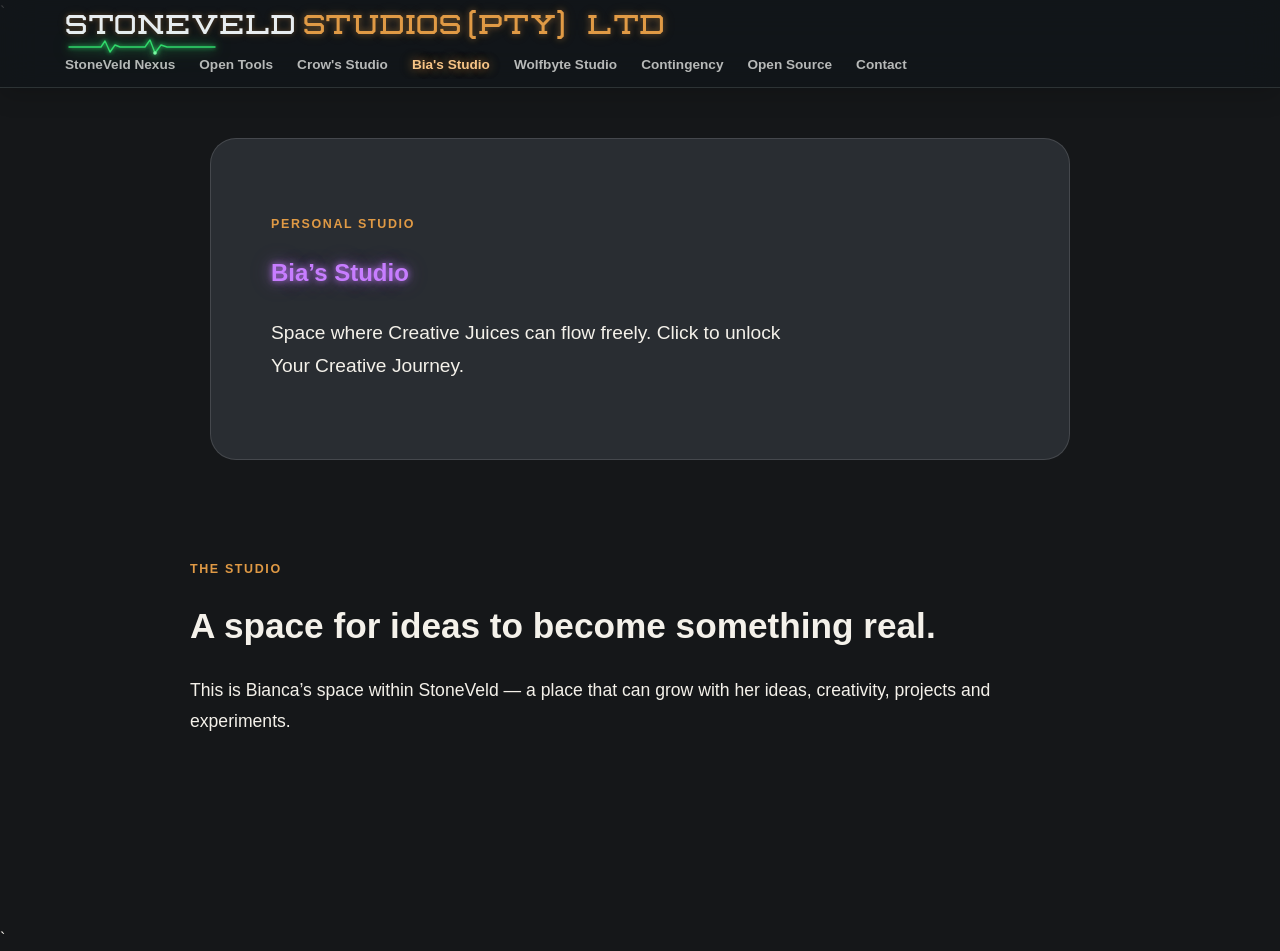
==== commit e19a1ecd: "Introduce Bia's Studio and approved butterfly artwork" ====
--- a/bianca-studio.html
+++ b/bianca-studio.html
@@ -2,15 +2,11 @@
 
 <html lang="en"> <head>
     <link rel="canonical" href="https://stoneveldstudios.co.za/bianca-studio"> <meta charset="UTF-8">
-    <meta name="description" content="Explore Queen B’s Studio at StoneVeld Studios, a creative space for imagination, visual ideas and original digital projects."> <meta name="viewport" content="width=device-width, initial-scale=1.0"> <title>Queen B’s Studio — StoneVeld Studios</title> <link rel="stylesheet" href="style.css"> </head> <body><a href="#main-content" class="skip-link">Skip to main content</a> <header class="site-header shared-site-header"><div class="container nav-container"><a href="/" class="logo" aria-label="StoneVeld Studios homepage"><span class="logo-name">StoneVeld</span><span class="logo-studios">Studios</span><span class="logo-studios">(pty) Ltd</span><span class="logo-trace" aria-hidden="true"><svg viewBox="0 0 150 18" preserveAspectRatio="none"><path d="M2 10 H28 L34 10 L38 4 L43 15 L48 8 L53 10 H72 L78 10 L83 3 L88 16 L94 8 L100 10 H148"/><circle cx="88" cy="16" r="1.8"/></svg></span></a><nav class="navigation" aria-label="Main navigation"><a href="/shop">StoneVeld Nexus</a><a href="/open-tools">Open Tools</a><a href="/leon-studio">Crow's Studio</a><a href="/bianca-studio" aria-current="page">Queen B's Studio</a><a href="/wolfbyte-studio">Wolfbyte Studio</a><a href="/contingency">Contingency</a><a href="/#open-tools">Open Source</a><a href="/#contact">Contact</a></nav></div></header> <main class="bianca-page" id="main-content"> <section class="bianca-hero">
-<div class="bianca-hero-image">
-  <div class="bianca-placeholder" aria-hidden="true"></div>
-</div>
-
+    <meta name="description" content="Explore Bia’s Studio at StoneVeld Studios, a creative space for imagination, visual ideas and original digital projects."> <meta name="viewport" content="width=device-width, initial-scale=1.0"> <title>Bia’s Studio — StoneVeld Studios</title> <link rel="stylesheet" href="style.css?v=20261103-bia-3"> </head> <body><a href="#main-content" class="skip-link">Skip to main content</a> <header class="site-header shared-site-header"><div class="container nav-container"><a href="/" class="logo" aria-label="StoneVeld Studios homepage"><span class="logo-name">StoneVeld</span><span class="logo-studios">Studios</span><span class="logo-studios">(pty) Ltd</span><span class="logo-trace" aria-hidden="true"><svg viewBox="0 0 150 18" preserveAspectRatio="none"><path d="M2 10 H28 L34 10 L38 4 L43 15 L48 8 L53 10 H72 L78 10 L83 3 L88 16 L94 8 L100 10 H148"/><circle cx="88" cy="16" r="1.8"/></svg></span></a><nav class="navigation" aria-label="Main navigation"><a href="/shop">StoneVeld Nexus</a><a href="/open-tools">Open Tools</a><a href="/leon-studio">Crow's Studio</a><a href="/bianca-studio" aria-current="page">Bia's Studio</a><a href="/wolfbyte-studio">Wolfbyte Studio</a><a href="/contingency">Contingency</a><a href="/#open-tools">Open Source</a><a href="/#contact">Contact</a></nav></div></header> <main class="bianca-page" id="main-content"> <section class="bianca-hero">
 <div class="bianca-hero-content">
   <p class="project-tag">PERSONAL STUDIO</p>
 
-  <h1>Queen B’s Studio</h1>
+  <h1>Bia’s Studio</h1>
 
   <p class="bianca-intro">
     Space where Creative Juices can flow freely.
--- a/style.css
+++ b/style.css
@@ -1356,3 +1356,87 @@
 @media (max-width: 800px) {
   .bianca-placeholder { min-height: 450px; }
 }
+
+/* StoneVeld emblem: quiet brand signature before the footer. */
+.stoneveld-emblem-band { padding: 32px 20px 12px; text-align: center; background: #10121b; }
+.stoneveld-emblem-band img { display: block; width: min(260px, 70vw); height: auto; margin: 0 auto; object-fit: contain; }
+
+/* Secret Workshop: a small invitation, not a competing homepage feature. */
+.secret-workshop-entrance { background: #10121b; padding: 28px 20px 8px; text-align: center; }
+.secret-workshop-entrance a { display: inline-flex; align-items: center; gap: 14px; color: var(--muted); font-size: .92rem; border-radius: 16px; padding: 8px 18px; transition: transform .2s, color .2s; }
+.secret-workshop-entrance a:hover, .secret-workshop-entrance a:focus-visible { color: var(--accent-light); transform: translateY(-3px); }
+.secret-workshop-entrance img { width: 76px; height: 76px; object-fit: contain; border-radius: 50%; }
+.secret-workshop-page { min-height: 85vh; padding: 125px 0 70px; }
+.secret-workshop-panel { max-width: 750px; text-align: center; padding: 35px 24px 60px; border: 1px solid var(--border); border-radius: 24px; background: var(--surface); }
+.secret-workshop-panel img { display: block; width: min(350px, 80%); height: auto; margin: 20px auto; border-radius: 20px; }
+.secret-workshop-panel h1 { font-size: clamp(2rem, 5vw, 3.5rem); color: var(--accent-light); margin-bottom: 14px; }
+.secret-workshop-panel p { margin: 0 auto 18px; max-width: 560px; }
+.secret-workshop-panel .button { margin-top: 14px; }
+@media (max-width: 600px) { .secret-workshop-entrance a { flex-direction: column; gap: 4px; } }
+
+/* Mountain landscape is separate from the untouched master emblem. */
+.stoneveld-landscape-band {
+  position: relative; isolation: isolate; min-height: 480px;
+  display: flex; flex-direction: column; align-items: center; justify-content: center;
+  padding: 42px 24px 110px; overflow: hidden; text-align: center;
+  background: #32454c url("assets/Golden%20Light%20Over%20a%20Misty%20Mountain%20Valley.png") center 53% / cover no-repeat;
+  border-top: 1px solid rgba(255,255,255,.12);
+  border-bottom: 1px solid rgba(255,255,255,.15);
+}
+.stoneveld-landscape-band::before {
+  content: ""; position: absolute; inset: 0; z-index: -1;
+  background: linear-gradient(180deg, rgba(13,23,29,.18), rgba(13,23,29,.10) 45%, rgba(13,23,29,.32));
+}
+.stoneveld-landscape-hint { color: #ffe0a0; font-size: 1.1rem; text-shadow: 0 2px 8px #17232a; margin-bottom: 12px; }
+.stoneveld-landscape-logo { display: block; width: min(300px, 65vw); height: auto; object-fit: contain; filter: drop-shadow(0 6px 18px rgba(0,0,0,.32)); }
+.stoneveld-landscape-workshop {
+  position: absolute; bottom: 20px; left: max(22px, calc((100% - 1150px)/2));
+  display: inline-flex; align-items: center; gap: 12px; padding: 5px 18px 5px 5px;
+  background: rgba(12,19,23,.72); border-radius: 999px; color: #ffcb79;
+  font-weight: 700; text-shadow: 0 1px 5px #141414; transition: background .2s, transform .2s;
+}
+.stoneveld-landscape-workshop:hover, .stoneveld-landscape-workshop:focus-visible { background: rgba(12,19,23,.92); transform: translateY(-2px); }
+.stoneveld-landscape-workshop img { width: 62px; height: 62px; object-fit: contain; border-radius: 50%; }
+@media (max-width: 600px) {
+  .stoneveld-landscape-band { min-height: 410px; padding: 36px 16px 104px; }
+  .stoneveld-landscape-logo { width: min(265px, 72vw); }
+  .stoneveld-landscape-workshop { left: 14px; bottom: 16px; font-size: .9rem; }
+  .stoneveld-landscape-workshop img { width: 48px; height: 48px; }
+}
+
+/* Bia's approved artwork: keep image unaltered, set the link text in HTML. */
+.explore-card-bianca {
+  position: relative;
+  background-image: linear-gradient(180deg, rgba(15,8,22,.02) 42%, rgba(15,8,22,.76) 100%), url("assets/Enchanted%20Garden%20of%20Golden%20Butterflies_Bia.png");
+  background-size: cover;
+  background-position: center center;
+  align-items: flex-end;
+  justify-content: flex-end;
+}
+.explore-card-bianca .explore-card-content {
+  align-self: flex-end;
+  width: 100%;
+  max-width: 100%;
+  padding: 24px 30px;
+  text-align: right;
+}
+.explore-card-bianca h3 { color: #ffe0ad; text-shadow: 0 2px 12px rgba(0,0,0,.9); }
+.explore-card-bianca .explore-card-content p { text-shadow: 0 2px 8px rgba(0,0,0,.95); }
+.bianca-hero { display: block; min-height: auto; max-width: 860px; }
+.bianca-hero-content { min-height: 320px; }
+@media (max-width: 600px) {
+  .explore-card-bianca .explore-card-content { padding: 18px 20px; }
+}
+
+/* Keep the master brand mark beside the wordmark; heartbeat stays visible below the text. */
+.site-header .logo:has(.header-master-emblem) { padding-left: 52px; min-height: 43px; }
+.site-header .header-master-emblem {
+  position: absolute; left: 0; top: 0; width: 42px; height: 42px;
+  object-fit: contain; pointer-events: none;
+}
+.site-header .logo:has(.header-master-emblem) .logo-trace { left: 52px; }
+@media (max-width: 600px) {
+  .site-header .logo:has(.header-master-emblem) { padding-left: 41px; min-height: 36px; }
+  .site-header .header-master-emblem { width: 34px; height: 34px; }
+  .site-header .logo:has(.header-master-emblem) .logo-trace { left: 41px; }
+}
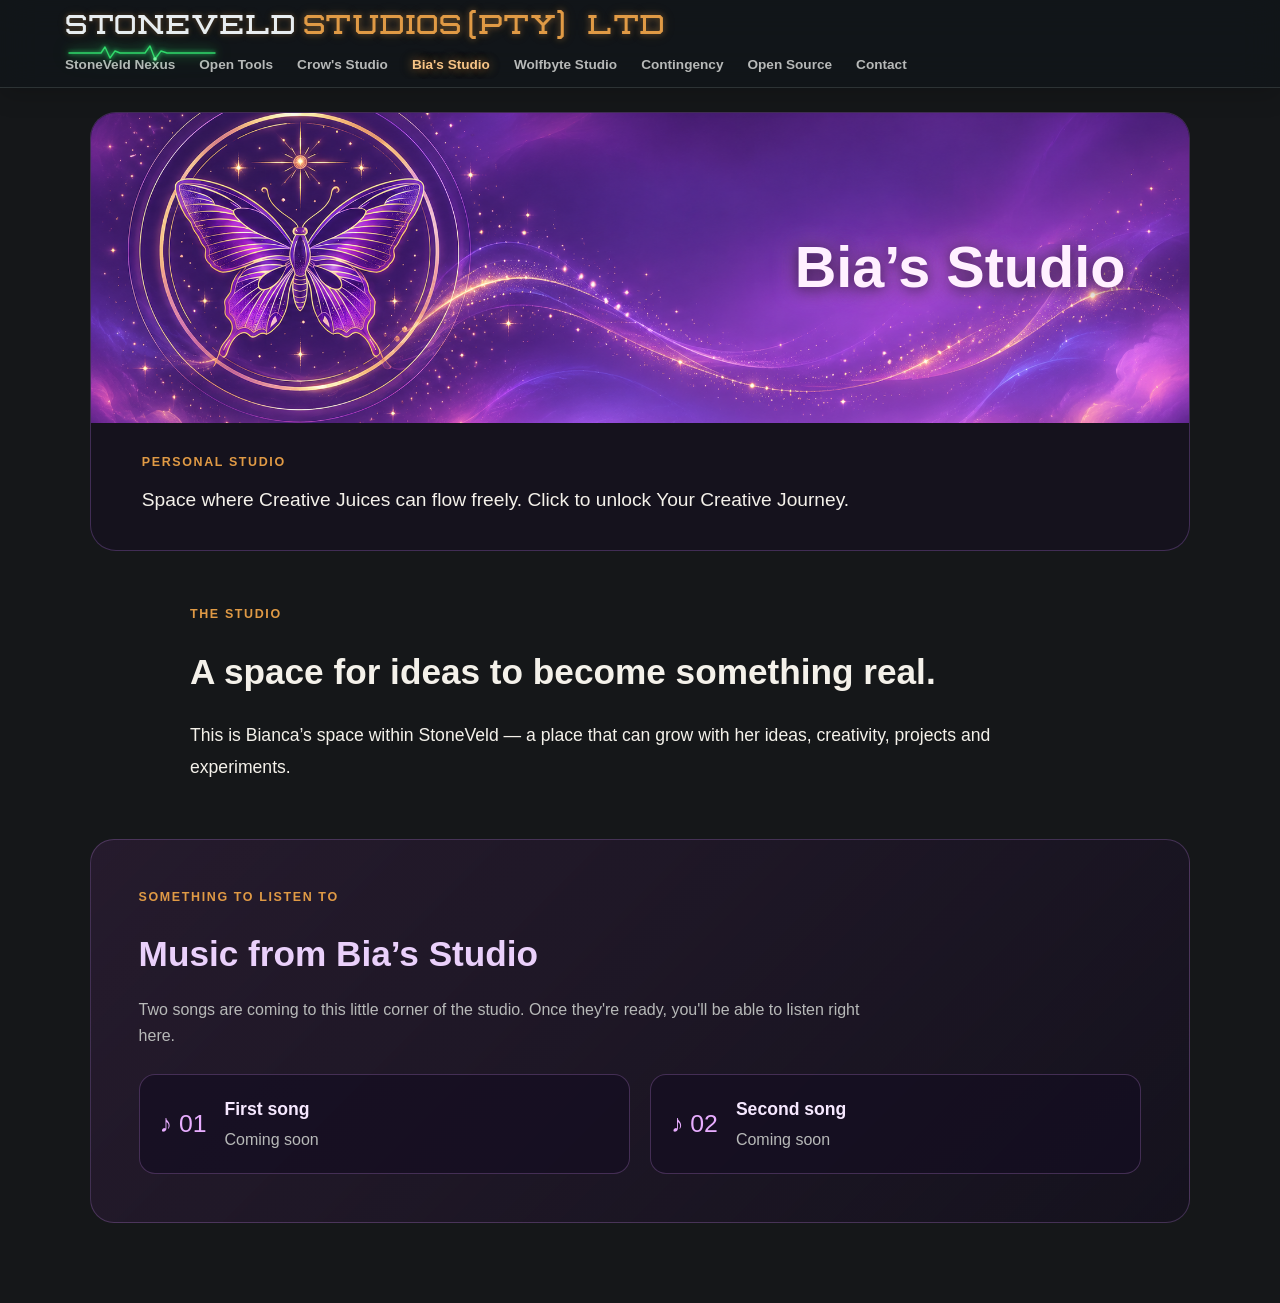
==== commit 5b9a0591: "Add Bia Studio butterfly hero and music section" ====
--- a/bianca-studio.html
+++ b/bianca-studio.html
@@ -1,23 +1,38 @@
-`<!DOCTYPE html>
+<!DOCTYPE html>
 
 <html lang="en"> <head>
     <link rel="canonical" href="https://stoneveldstudios.co.za/bianca-studio"> <meta charset="UTF-8">
-    <meta name="description" content="Explore Bia’s Studio at StoneVeld Studios, a creative space for imagination, visual ideas and original digital projects."> <meta name="viewport" content="width=device-width, initial-scale=1.0"> <title>Bia’s Studio — StoneVeld Studios</title> <link rel="stylesheet" href="style.css?v=20261103-bia-3"> </head> <body><a href="#main-content" class="skip-link">Skip to main content</a> <header class="site-header shared-site-header"><div class="container nav-container"><a href="/" class="logo" aria-label="StoneVeld Studios homepage"><span class="logo-name">StoneVeld</span><span class="logo-studios">Studios</span><span class="logo-studios">(pty) Ltd</span><span class="logo-trace" aria-hidden="true"><svg viewBox="0 0 150 18" preserveAspectRatio="none"><path d="M2 10 H28 L34 10 L38 4 L43 15 L48 8 L53 10 H72 L78 10 L83 3 L88 16 L94 8 L100 10 H148"/><circle cx="88" cy="16" r="1.8"/></svg></span></a><nav class="navigation" aria-label="Main navigation"><a href="/shop">StoneVeld Nexus</a><a href="/open-tools">Open Tools</a><a href="/leon-studio">Crow's Studio</a><a href="/bianca-studio" aria-current="page">Bia's Studio</a><a href="/wolfbyte-studio">Wolfbyte Studio</a><a href="/contingency">Contingency</a><a href="/#open-tools">Open Source</a><a href="/#contact">Contact</a></nav></div></header> <main class="bianca-page" id="main-content"> <section class="bianca-hero">
-<div class="bianca-hero-content">
-  <p class="project-tag">PERSONAL STUDIO</p>
-
-  <h1>Bia’s Studio</h1>
-
-  <p class="bianca-intro">
-    Space where Creative Juices can flow freely.
-    Click to unlock Your Creative Journey.
-  </p>
-</div>
-</section> <section class="bianca-content"> <p class="project-tag">THE STUDIO</p>
+    <meta name="description" content="Explore Bia’s Studio at StoneVeld Studios, a creative space for imagination, visual ideas and original digital projects."> <meta name="viewport" content="width=device-width, initial-scale=1.0"> <title>Bia’s Studio — StoneVeld Studios</title> <link rel="stylesheet" href="style.css?v=20261103-bia-hero-4"> </head> <body><a href="#main-content" class="skip-link">Skip to main content</a> <header class="site-header shared-site-header"><div class="container nav-container"><a href="/" class="logo" aria-label="StoneVeld Studios homepage"><span class="logo-name">StoneVeld</span><span class="logo-studios">Studios</span><span class="logo-studios">(pty) Ltd</span><span class="logo-trace" aria-hidden="true"><svg viewBox="0 0 150 18" preserveAspectRatio="none"><path d="M2 10 H28 L34 10 L38 4 L43 15 L48 8 L53 10 H72 L78 10 L83 3 L88 16 L94 8 L100 10 H148"/><circle cx="88" cy="16" r="1.8"/></svg></span></a><nav class="navigation" aria-label="Main navigation"><a href="/shop">StoneVeld Nexus</a><a href="/open-tools">Open Tools</a><a href="/leon-studio">Crow's Studio</a><a href="/bianca-studio" aria-current="page">Bia's Studio</a><a href="/wolfbyte-studio">Wolfbyte Studio</a><a href="/contingency">Contingency</a><a href="/#open-tools">Open Source</a><a href="/#contact">Contact</a></nav></div></header> <main class="bianca-page" id="main-content">
+<section class="bianca-hero" aria-labelledby="bia-title">
+  <div class="bia-banner">
+    <h1 id="bia-title">Bia’s Studio</h1>
+  </div>
+  <div class="bianca-hero-content">
+    <p class="project-tag">PERSONAL STUDIO</p>
+    <p class="bianca-intro">Space where Creative Juices can flow freely. Click to unlock Your Creative Journey.</p>
+  </div>
+</section>
+<section class="bianca-content"> <p class="project-tag">THE STUDIO</p>
 <h2>A space for ideas to become something real.</h2>
 
 <p>
   This is Bianca’s space within StoneVeld — a place that can grow
   with her ideas, creativity, projects and experiments.
 </p>
-</section> </main> </body> </html>`
+</section>
+<section class="bia-music" id="bia-music" aria-labelledby="bia-music-title">
+  <p class="project-tag">SOMETHING TO LISTEN TO</p>
+  <h2 id="bia-music-title">Music from Bia’s Studio</h2>
+  <p>Two songs are coming to this little corner of the studio. Once they're ready, you'll be able to listen right here.</p>
+  <div class="bia-track-grid">
+    <div class="bia-track">
+      <span class="bia-track-number" aria-hidden="true">♪ 01</span>
+      <div><h3>First song</h3><p>Coming soon</p></div>
+    </div>
+    <div class="bia-track">
+      <span class="bia-track-number" aria-hidden="true">♪ 02</span>
+      <div><h3>Second song</h3><p>Coming soon</p></div>
+    </div>
+  </div>
+</section>
+</main> </body> </html>
--- a/style.css
+++ b/style.css
@@ -1440,3 +1440,62 @@
   .site-header .header-master-emblem { width: 34px; height: 34px; }
   .site-header .logo:has(.header-master-emblem) .logo-trace { left: 41px; }
 }
+
+/* Bia's Studio: wide, slim violet butterfly hero using Bianca's approved art. */
+.bianca-page .bianca-hero {
+  max-width: 1200px;
+  min-height: 0;
+  display: block;
+  border-color: rgba(191, 125, 241, .26);
+  background: #15121d;
+}
+.bia-banner {
+  position: relative;
+  min-height: clamp(210px, 25vw, 310px);
+  display: flex;
+  align-items: center;
+  justify-content: flex-end;
+  padding: 32px clamp(26px, 5vw, 76px);
+  background: #3d145d url("assets/Enchanted%20Violet%20Butterfly%20Nebula.png") center / cover no-repeat;
+}
+.bia-banner h1 {
+  margin: 0;
+  max-width: 48%;
+  color: #fff0ff;
+  font-size: clamp(2rem, 4.5vw, 4rem);
+  line-height: 1.1;
+  text-align: right;
+  text-shadow: 0 2px 16px rgba(24, 7, 37, .95), 0 0 24px rgba(255, 173, 241, .55);
+}
+.bianca-page .bianca-hero-content {
+  min-height: 0;
+  padding: 30px clamp(24px, 4vw, 52px) 34px;
+}
+.bianca-page .bianca-hero-content .project-tag { margin-bottom: 12px; }
+.bianca-page .bianca-intro { margin: 0; max-width: 790px; }
+.bianca-page .bianca-content { margin-top: 54px; }
+.bia-music {
+  max-width: 1200px;
+  margin: 55px auto 0;
+  padding: clamp(28px, 4vw, 48px);
+  border: 1px solid rgba(195, 137, 236, .25);
+  border-radius: 24px;
+  background: linear-gradient(135deg, rgba(77, 37, 92, .30), rgba(21, 18, 30, .94));
+}
+.bia-music h2 { color: #ead0fb; font-size: clamp(1.55rem, 3vw, 2.2rem); margin: 8px 0 14px; }
+.bia-music > p:not(.project-tag) { color: var(--muted); max-width: 750px; }
+.bia-track-grid { display: grid; grid-template-columns: repeat(2, minmax(0, 1fr)); gap: 20px; margin-top: 24px; }
+.bia-track {
+  display: flex; align-items: center; gap: 18px; padding: 20px;
+  border: 1px solid rgba(201, 137, 230, .26);
+  border-radius: 16px; background: rgba(21, 14, 33, .70);
+}
+.bia-track-number { color: #e8adff; font-size: 1.55rem; white-space: nowrap; }
+.bia-track h3 { margin: 0 0 4px; font-size: 1.1rem; color: #f6e8ff; }
+.bia-track p { margin: 0; color: var(--muted); }
+@media (max-width: 650px) {
+  .bia-banner { min-height: 190px; padding: 20px; background-position: 25% center; }
+  .bia-banner h1 { font-size: clamp(1.45rem, 6vw, 2.4rem); max-width: 50%; }
+  .bianca-page .bianca-hero-content { padding: 24px; }
+  .bia-track-grid { grid-template-columns: 1fr; }
+}
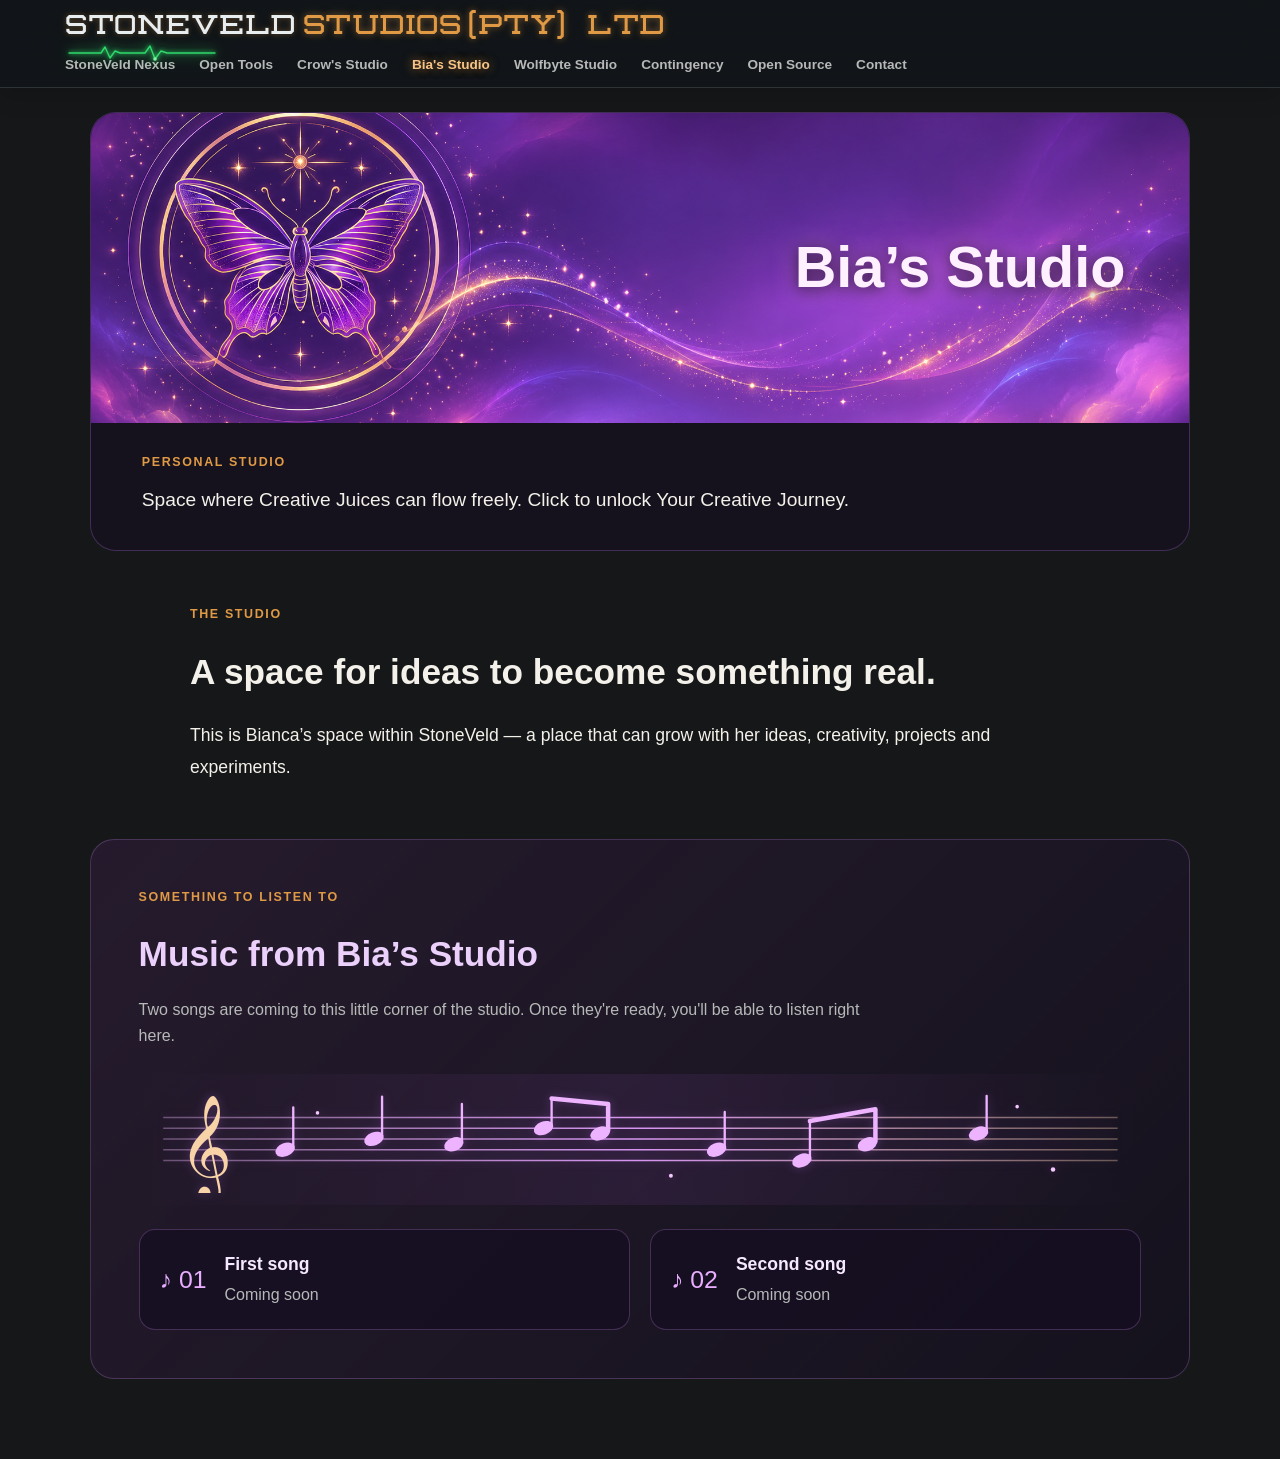
==== commit 4c5cdc59: "Add musical staff decoration to Bia Studio" ====
--- a/bianca-studio.html
+++ b/bianca-studio.html
@@ -2,7 +2,7 @@
 
 <html lang="en"> <head>
     <link rel="canonical" href="https://stoneveldstudios.co.za/bianca-studio"> <meta charset="UTF-8">
-    <meta name="description" content="Explore Bia’s Studio at StoneVeld Studios, a creative space for imagination, visual ideas and original digital projects."> <meta name="viewport" content="width=device-width, initial-scale=1.0"> <title>Bia’s Studio — StoneVeld Studios</title> <link rel="stylesheet" href="style.css?v=20261103-bia-hero-4"> </head> <body><a href="#main-content" class="skip-link">Skip to main content</a> <header class="site-header shared-site-header"><div class="container nav-container"><a href="/" class="logo" aria-label="StoneVeld Studios homepage"><span class="logo-name">StoneVeld</span><span class="logo-studios">Studios</span><span class="logo-studios">(pty) Ltd</span><span class="logo-trace" aria-hidden="true"><svg viewBox="0 0 150 18" preserveAspectRatio="none"><path d="M2 10 H28 L34 10 L38 4 L43 15 L48 8 L53 10 H72 L78 10 L83 3 L88 16 L94 8 L100 10 H148"/><circle cx="88" cy="16" r="1.8"/></svg></span></a><nav class="navigation" aria-label="Main navigation"><a href="/shop">StoneVeld Nexus</a><a href="/open-tools">Open Tools</a><a href="/leon-studio">Crow's Studio</a><a href="/bianca-studio" aria-current="page">Bia's Studio</a><a href="/wolfbyte-studio">Wolfbyte Studio</a><a href="/contingency">Contingency</a><a href="/#open-tools">Open Source</a><a href="/#contact">Contact</a></nav></div></header> <main class="bianca-page" id="main-content">
+    <meta name="description" content="Explore Bia’s Studio at StoneVeld Studios, a creative space for imagination, visual ideas and original digital projects."> <meta name="viewport" content="width=device-width, initial-scale=1.0"> <title>Bia’s Studio — StoneVeld Studios</title> <link rel="stylesheet" href="style.css?v=20261103-bia-music-5"> </head> <body><a href="#main-content" class="skip-link">Skip to main content</a> <header class="site-header shared-site-header"><div class="container nav-container"><a href="/" class="logo" aria-label="StoneVeld Studios homepage"><span class="logo-name">StoneVeld</span><span class="logo-studios">Studios</span><span class="logo-studios">(pty) Ltd</span><span class="logo-trace" aria-hidden="true"><svg viewBox="0 0 150 18" preserveAspectRatio="none"><path d="M2 10 H28 L34 10 L38 4 L43 15 L48 8 L53 10 H72 L78 10 L83 3 L88 16 L94 8 L100 10 H148"/><circle cx="88" cy="16" r="1.8"/></svg></span></a><nav class="navigation" aria-label="Main navigation"><a href="/shop">StoneVeld Nexus</a><a href="/open-tools">Open Tools</a><a href="/leon-studio">Crow's Studio</a><a href="/bianca-studio" aria-current="page">Bia's Studio</a><a href="/wolfbyte-studio">Wolfbyte Studio</a><a href="/contingency">Contingency</a><a href="/#open-tools">Open Source</a><a href="/#contact">Contact</a></nav></div></header> <main class="bianca-page" id="main-content">
 <section class="bianca-hero" aria-labelledby="bia-title">
   <div class="bia-banner">
     <h1 id="bia-title">Bia’s Studio</h1>
@@ -24,6 +24,33 @@
   <p class="project-tag">SOMETHING TO LISTEN TO</p>
   <h2 id="bia-music-title">Music from Bia’s Studio</h2>
   <p>Two songs are coming to this little corner of the studio. Once they're ready, you'll be able to listen right here.</p>
+  <div class="bia-music-staff" aria-hidden="true">
+    <svg viewBox="0 0 1100 120" role="presentation" focusable="false" xmlns="http://www.w3.org/2000/svg">
+      <defs>
+        <linearGradient id="bia-staff-ink" x1="0" y1="0" x2="1" y2="0">
+          <stop offset="0" stop-color="#f1bcff" stop-opacity=".35"/>
+          <stop offset=".5" stop-color="#df9cfa" stop-opacity=".95"/>
+          <stop offset="1" stop-color="#ffd6b4" stop-opacity=".35"/>
+        </linearGradient>
+      </defs>
+      <g stroke="url(#bia-staff-ink)" stroke-width="1.7" fill="none">
+        <path d="M18 35H1082 M18 47H1082 M18 59H1082 M18 71H1082 M18 83H1082"/>
+      </g>
+      <g fill="#edb3ff" stroke="#edb3ff" stroke-width="2.6" stroke-linecap="round" stroke-linejoin="round">
+        <ellipse cx="154" cy="71" rx="10" ry="6" transform="rotate(-22 154 71)"/><path fill="none" d="M163 68V24"/>
+        <ellipse cx="253" cy="59" rx="10" ry="6" transform="rotate(-22 253 59)"/><path fill="none" d="M262 56V12"/>
+        <ellipse cx="342" cy="65" rx="10" ry="6" transform="rotate(-22 342 65)"/><path fill="none" d="M351 62V20"/>
+        <ellipse cx="442" cy="47" rx="10" ry="6" transform="rotate(-22 442 47)"/><path fill="none" d="M451 44V14"/>
+        <ellipse cx="505" cy="53" rx="10" ry="6" transform="rotate(-22 505 53)"/><path fill="none" d="M514 50V20 M451 14L514 20" stroke-width="5"/>
+        <ellipse cx="635" cy="71" rx="10" ry="6" transform="rotate(-22 635 71)"/><path fill="none" d="M644 68V29"/>
+        <ellipse cx="730" cy="83" rx="10" ry="6" transform="rotate(-22 730 83)"/><path fill="none" d="M739 80V39"/>
+        <ellipse cx="803" cy="65" rx="10" ry="6" transform="rotate(-22 803 65)"/><path fill="none" d="M812 62V26 M739 39L812 26" stroke-width="5"/>
+        <ellipse cx="927" cy="53" rx="10" ry="6" transform="rotate(-22 927 53)"/><path fill="none" d="M936 50V11"/>
+      </g>
+      <g fill="#f8d3a8" font-size="100" font-family="Georgia,serif"><text x="36" y="101">𝄞</text></g>
+      <g fill="#f4c7ff"><circle cx="190" cy="30" r="2"/><circle cx="584" cy="100" r="2.2"/><circle cx="970" cy="23" r="2"/><circle cx="1010" cy="93" r="2.5"/></g>
+    </svg>
+  </div>
   <div class="bia-track-grid">
     <div class="bia-track">
       <span class="bia-track-number" aria-hidden="true">♪ 01</span>
--- a/style.css
+++ b/style.css
@@ -1499,3 +1499,24 @@
   .bianca-page .bianca-hero-content { padding: 24px; }
   .bia-track-grid { grid-template-columns: 1fr; }
 }
+
+/* Decorative five-line music staff across Bia's music card. */
+.bia-music-staff {
+  width: 100%;
+  margin: 24px 0 8px;
+  padding: 12px 8px;
+  border-radius: 16px;
+  background: linear-gradient(90deg, transparent, rgba(172, 92, 217, .10), transparent);
+  overflow: hidden;
+}
+.bia-music-staff svg {
+  display: block;
+  width: 100%;
+  height: auto;
+  max-height: 122px;
+  filter: drop-shadow(0 0 5px rgba(201, 114, 249, .3));
+}
+@media (max-width: 650px) {
+  .bia-music-staff { margin: 16px 0 4px; padding: 6px 0; }
+  .bia-music-staff svg { min-height: 42px; }
+}
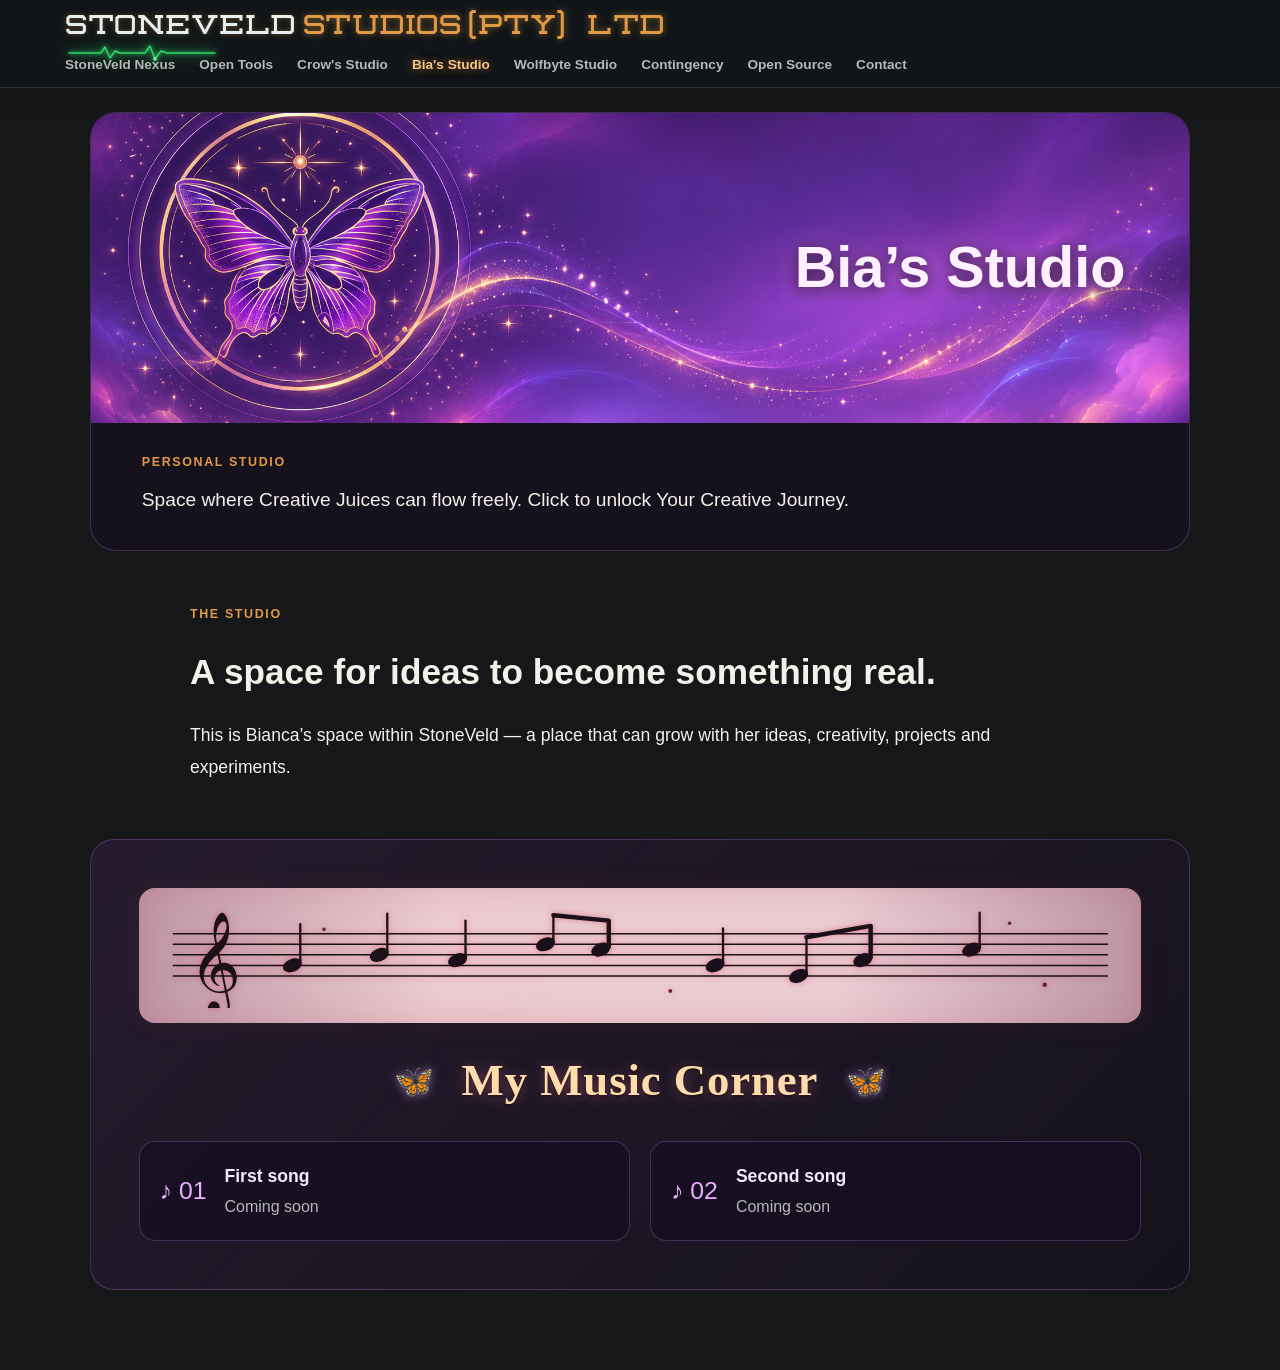
==== commit 7839f1fe: "Refine Bia Studio music corner design" ====
--- a/bianca-studio.html
+++ b/bianca-studio.html
@@ -2,7 +2,7 @@
 
 <html lang="en"> <head>
     <link rel="canonical" href="https://stoneveldstudios.co.za/bianca-studio"> <meta charset="UTF-8">
-    <meta name="description" content="Explore Bia’s Studio at StoneVeld Studios, a creative space for imagination, visual ideas and original digital projects."> <meta name="viewport" content="width=device-width, initial-scale=1.0"> <title>Bia’s Studio — StoneVeld Studios</title> <link rel="stylesheet" href="style.css?v=20261103-bia-music-5"> </head> <body><a href="#main-content" class="skip-link">Skip to main content</a> <header class="site-header shared-site-header"><div class="container nav-container"><a href="/" class="logo" aria-label="StoneVeld Studios homepage"><span class="logo-name">StoneVeld</span><span class="logo-studios">Studios</span><span class="logo-studios">(pty) Ltd</span><span class="logo-trace" aria-hidden="true"><svg viewBox="0 0 150 18" preserveAspectRatio="none"><path d="M2 10 H28 L34 10 L38 4 L43 15 L48 8 L53 10 H72 L78 10 L83 3 L88 16 L94 8 L100 10 H148"/><circle cx="88" cy="16" r="1.8"/></svg></span></a><nav class="navigation" aria-label="Main navigation"><a href="/shop">StoneVeld Nexus</a><a href="/open-tools">Open Tools</a><a href="/leon-studio">Crow's Studio</a><a href="/bianca-studio" aria-current="page">Bia's Studio</a><a href="/wolfbyte-studio">Wolfbyte Studio</a><a href="/contingency">Contingency</a><a href="/#open-tools">Open Source</a><a href="/#contact">Contact</a></nav></div></header> <main class="bianca-page" id="main-content">
+    <meta name="description" content="Explore Bia’s Studio at StoneVeld Studios, a creative space for imagination, visual ideas and original digital projects."> <meta name="viewport" content="width=device-width, initial-scale=1.0"> <title>Bia’s Studio — StoneVeld Studios</title> <link rel="stylesheet" href="style.css?v=20261103-bia-music-6"> </head> <body><a href="#main-content" class="skip-link">Skip to main content</a> <header class="site-header shared-site-header"><div class="container nav-container"><a href="/" class="logo" aria-label="StoneVeld Studios homepage"><span class="logo-name">StoneVeld</span><span class="logo-studios">Studios</span><span class="logo-studios">(pty) Ltd</span><span class="logo-trace" aria-hidden="true"><svg viewBox="0 0 150 18" preserveAspectRatio="none"><path d="M2 10 H28 L34 10 L38 4 L43 15 L48 8 L53 10 H72 L78 10 L83 3 L88 16 L94 8 L100 10 H148"/><circle cx="88" cy="16" r="1.8"/></svg></span></a><nav class="navigation" aria-label="Main navigation"><a href="/shop">StoneVeld Nexus</a><a href="/open-tools">Open Tools</a><a href="/leon-studio">Crow's Studio</a><a href="/bianca-studio" aria-current="page">Bia's Studio</a><a href="/wolfbyte-studio">Wolfbyte Studio</a><a href="/contingency">Contingency</a><a href="/#open-tools">Open Source</a><a href="/#contact">Contact</a></nav></div></header> <main class="bianca-page" id="main-content">
 <section class="bianca-hero" aria-labelledby="bia-title">
   <div class="bia-banner">
     <h1 id="bia-title">Bia’s Studio</h1>
@@ -21,22 +21,17 @@
 </p>
 </section>
 <section class="bia-music" id="bia-music" aria-labelledby="bia-music-title">
-  <p class="project-tag">SOMETHING TO LISTEN TO</p>
-  <h2 id="bia-music-title">Music from Bia’s Studio</h2>
-  <p>Two songs are coming to this little corner of the studio. Once they're ready, you'll be able to listen right here.</p>
   <div class="bia-music-staff" aria-hidden="true">
     <svg viewBox="0 0 1100 120" role="presentation" focusable="false" xmlns="http://www.w3.org/2000/svg">
       <defs>
-        <linearGradient id="bia-staff-ink" x1="0" y1="0" x2="1" y2="0">
-          <stop offset="0" stop-color="#f1bcff" stop-opacity=".35"/>
-          <stop offset=".5" stop-color="#df9cfa" stop-opacity=".95"/>
-          <stop offset="1" stop-color="#ffd6b4" stop-opacity=".35"/>
-        </linearGradient>
+        <filter id="bia-red-ink-glow" x="-25%" y="-60%" width="150%" height="220%">
+          <feDropShadow dx="0" dy="0" stdDeviation="3" flood-color="#db5368" flood-opacity=".55"/>
+        </filter>
       </defs>
-      <g stroke="url(#bia-staff-ink)" stroke-width="1.7" fill="none">
+      <g stroke="#1b0f19" stroke-width="1.7" fill="none">
         <path d="M18 35H1082 M18 47H1082 M18 59H1082 M18 71H1082 M18 83H1082"/>
       </g>
-      <g fill="#edb3ff" stroke="#edb3ff" stroke-width="2.6" stroke-linecap="round" stroke-linejoin="round">
+      <g fill="#1b0f19" stroke="#1b0f19" stroke-width="2.6" stroke-linecap="round" stroke-linejoin="round">
         <ellipse cx="154" cy="71" rx="10" ry="6" transform="rotate(-22 154 71)"/><path fill="none" d="M163 68V24"/>
         <ellipse cx="253" cy="59" rx="10" ry="6" transform="rotate(-22 253 59)"/><path fill="none" d="M262 56V12"/>
         <ellipse cx="342" cy="65" rx="10" ry="6" transform="rotate(-22 342 65)"/><path fill="none" d="M351 62V20"/>
@@ -47,9 +42,14 @@
         <ellipse cx="803" cy="65" rx="10" ry="6" transform="rotate(-22 803 65)"/><path fill="none" d="M812 62V26 M739 39L812 26" stroke-width="5"/>
         <ellipse cx="927" cy="53" rx="10" ry="6" transform="rotate(-22 927 53)"/><path fill="none" d="M936 50V11"/>
       </g>
-      <g fill="#f8d3a8" font-size="100" font-family="Georgia,serif"><text x="36" y="101">𝄞</text></g>
-      <g fill="#f4c7ff"><circle cx="190" cy="30" r="2"/><circle cx="584" cy="100" r="2.2"/><circle cx="970" cy="23" r="2"/><circle cx="1010" cy="93" r="2.5"/></g>
+      <g fill="#1b0f19" font-size="100" font-family="Georgia,serif"><text x="36" y="101">𝄞</text></g>
+      <g fill="#622036"><circle cx="190" cy="30" r="2"/><circle cx="584" cy="100" r="2.2"/><circle cx="970" cy="23" r="2"/><circle cx="1010" cy="93" r="2.5"/></g>
     </svg>
+  </div>
+  <div class="bia-music-title-row">
+    <span class="bia-music-butterfly" aria-hidden="true">🦋</span>
+    <h2 id="bia-music-title">My Music Corner</h2>
+    <span class="bia-music-butterfly" aria-hidden="true">🦋</span>
   </div>
   <div class="bia-track-grid">
     <div class="bia-track">
--- a/style.css
+++ b/style.css
@@ -1520,3 +1520,40 @@
   .bia-music-staff { margin: 16px 0 4px; padding: 6px 0; }
   .bia-music-staff svg { min-height: 42px; }
 }
+
+/* Bia's refined music corner: black notation, warm red backglow, butterfly-framed title. */
+.bia-music-staff {
+  margin: 0 0 18px;
+  padding: 15px 18px;
+  background: linear-gradient(90deg,
+    rgba(244, 193, 208, .75),
+    rgba(252, 217, 221, .93) 30%,
+    rgba(251, 218, 225, .93) 70%,
+    rgba(244, 193, 208, .75));
+  box-shadow: inset 0 0 35px rgba(168, 49, 79, .18), 0 0 24px rgba(161, 47, 77, .13);
+}
+.bia-music-staff svg {
+  filter: drop-shadow(0 0 3px rgba(198, 36, 58, .45));
+}
+.bia-music-title-row {
+  display: flex; align-items: center; justify-content: center;
+  gap: clamp(10px, 2.4vw, 28px);
+  margin: 22px auto 24px; text-align: center;
+}
+.bia-music-title-row h2 {
+  margin: 0;
+  font-family: Georgia, "Times New Roman", serif;
+  font-size: clamp(1.75rem, 3.5vw, 3rem);
+  font-weight: 700; letter-spacing: .02em;
+  color: #ffdcac;
+  text-shadow: 0 2px 14px rgba(233, 110, 129, .40), 0 2px 2px rgba(0,0,0,.6);
+}
+.bia-music-butterfly {
+  font-size: clamp(1.25rem, 2.7vw, 2rem);
+  line-height: 1;
+  filter: drop-shadow(0 0 5px rgba(230, 155, 248, .5));
+}
+@media (max-width: 650px) {
+  .bia-music-staff { padding: 8px 4px; }
+  .bia-music-title-row { margin: 16px auto 22px; }
+}
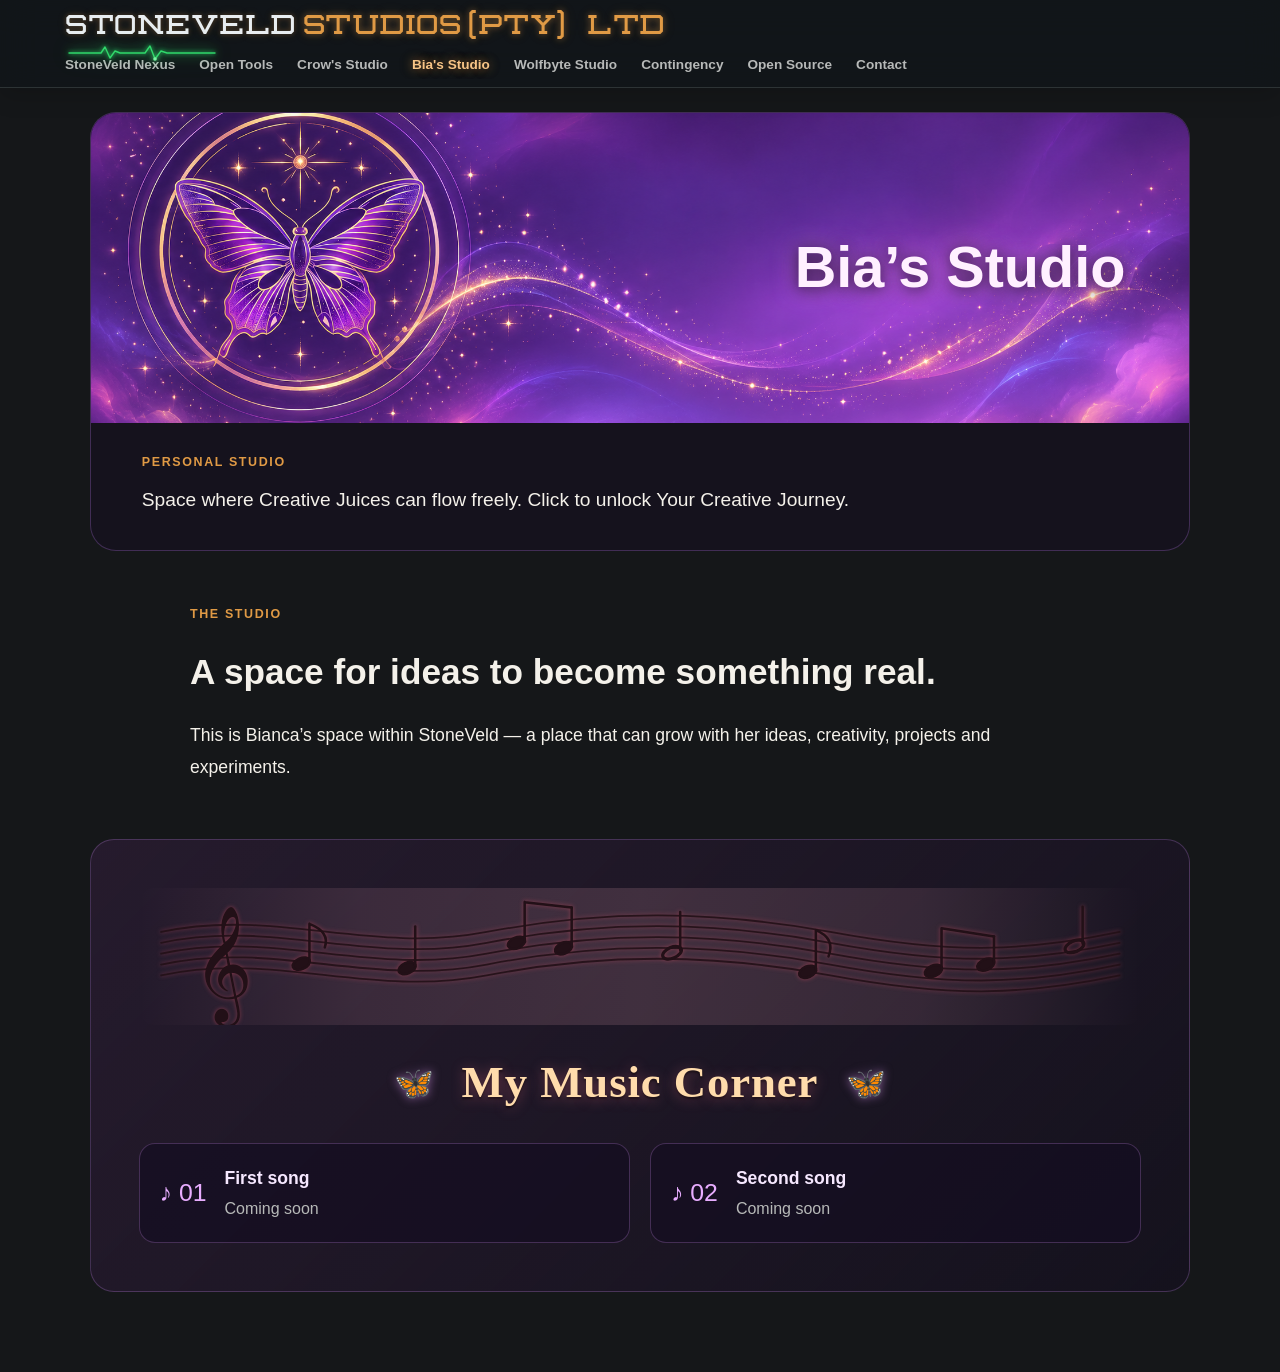
==== commit 66f979af: "Refine Bia music corner with flowing musical staff" ====
--- a/bianca-studio.html
+++ b/bianca-studio.html
@@ -2,7 +2,7 @@
 
 <html lang="en"> <head>
     <link rel="canonical" href="https://stoneveldstudios.co.za/bianca-studio"> <meta charset="UTF-8">
-    <meta name="description" content="Explore Bia’s Studio at StoneVeld Studios, a creative space for imagination, visual ideas and original digital projects."> <meta name="viewport" content="width=device-width, initial-scale=1.0"> <title>Bia’s Studio — StoneVeld Studios</title> <link rel="stylesheet" href="style.css?v=20261103-bia-music-6"> </head> <body><a href="#main-content" class="skip-link">Skip to main content</a> <header class="site-header shared-site-header"><div class="container nav-container"><a href="/" class="logo" aria-label="StoneVeld Studios homepage"><span class="logo-name">StoneVeld</span><span class="logo-studios">Studios</span><span class="logo-studios">(pty) Ltd</span><span class="logo-trace" aria-hidden="true"><svg viewBox="0 0 150 18" preserveAspectRatio="none"><path d="M2 10 H28 L34 10 L38 4 L43 15 L48 8 L53 10 H72 L78 10 L83 3 L88 16 L94 8 L100 10 H148"/><circle cx="88" cy="16" r="1.8"/></svg></span></a><nav class="navigation" aria-label="Main navigation"><a href="/shop">StoneVeld Nexus</a><a href="/open-tools">Open Tools</a><a href="/leon-studio">Crow's Studio</a><a href="/bianca-studio" aria-current="page">Bia's Studio</a><a href="/wolfbyte-studio">Wolfbyte Studio</a><a href="/contingency">Contingency</a><a href="/#open-tools">Open Source</a><a href="/#contact">Contact</a></nav></div></header> <main class="bianca-page" id="main-content">
+    <meta name="description" content="Explore Bia’s Studio at StoneVeld Studios, a creative space for imagination, visual ideas and original digital projects."> <meta name="viewport" content="width=device-width, initial-scale=1.0"> <title>Bia’s Studio — StoneVeld Studios</title> <link rel="stylesheet" href="style.css?v=20261103-bia-wave-7"> </head> <body><a href="#main-content" class="skip-link">Skip to main content</a> <header class="site-header shared-site-header"><div class="container nav-container"><a href="/" class="logo" aria-label="StoneVeld Studios homepage"><span class="logo-name">StoneVeld</span><span class="logo-studios">Studios</span><span class="logo-studios">(pty) Ltd</span><span class="logo-trace" aria-hidden="true"><svg viewBox="0 0 150 18" preserveAspectRatio="none"><path d="M2 10 H28 L34 10 L38 4 L43 15 L48 8 L53 10 H72 L78 10 L83 3 L88 16 L94 8 L100 10 H148"/><circle cx="88" cy="16" r="1.8"/></svg></span></a><nav class="navigation" aria-label="Main navigation"><a href="/shop">StoneVeld Nexus</a><a href="/open-tools">Open Tools</a><a href="/leon-studio">Crow's Studio</a><a href="/bianca-studio" aria-current="page">Bia's Studio</a><a href="/wolfbyte-studio">Wolfbyte Studio</a><a href="/contingency">Contingency</a><a href="/#open-tools">Open Source</a><a href="/#contact">Contact</a></nav></div></header> <main class="bianca-page" id="main-content">
 <section class="bianca-hero" aria-labelledby="bia-title">
   <div class="bia-banner">
     <h1 id="bia-title">Bia’s Studio</h1>
@@ -22,28 +22,51 @@
 </section>
 <section class="bia-music" id="bia-music" aria-labelledby="bia-music-title">
   <div class="bia-music-staff" aria-hidden="true">
-    <svg viewBox="0 0 1100 120" role="presentation" focusable="false" xmlns="http://www.w3.org/2000/svg">
-      <defs>
-        <filter id="bia-red-ink-glow" x="-25%" y="-60%" width="150%" height="220%">
-          <feDropShadow dx="0" dy="0" stdDeviation="3" flood-color="#db5368" flood-opacity=".55"/>
-        </filter>
-      </defs>
-      <g stroke="#1b0f19" stroke-width="1.7" fill="none">
-        <path d="M18 35H1082 M18 47H1082 M18 59H1082 M18 71H1082 M18 83H1082"/>
+    <svg viewBox="0 0 1100 145" role="presentation" focusable="false" xmlns="http://www.w3.org/2000/svg">
+      <g class="bia-staff-lines">
+        <path d="M20 42 C145 15 250 67 380 42 S630 18 760 42 S970 65 1080 42"/>
+        <path d="M20 54 C145 27 250 79 380 54 S630 30 760 54 S970 77 1080 54"/>
+        <path d="M20 66 C145 39 250 91 380 66 S630 42 760 66 S970 89 1080 66"/>
+        <path d="M20 78 C145 51 250 103 380 78 S630 54 760 78 S970 101 1080 78"/>
+        <path d="M20 90 C145 63 250 115 380 90 S630 66 760 90 S970 113 1080 90"/>
       </g>
-      <g fill="#1b0f19" stroke="#1b0f19" stroke-width="2.6" stroke-linecap="round" stroke-linejoin="round">
-        <ellipse cx="154" cy="71" rx="10" ry="6" transform="rotate(-22 154 71)"/><path fill="none" d="M163 68V24"/>
-        <ellipse cx="253" cy="59" rx="10" ry="6" transform="rotate(-22 253 59)"/><path fill="none" d="M262 56V12"/>
-        <ellipse cx="342" cy="65" rx="10" ry="6" transform="rotate(-22 342 65)"/><path fill="none" d="M351 62V20"/>
-        <ellipse cx="442" cy="47" rx="10" ry="6" transform="rotate(-22 442 47)"/><path fill="none" d="M451 44V14"/>
-        <ellipse cx="505" cy="53" rx="10" ry="6" transform="rotate(-22 505 53)"/><path fill="none" d="M514 50V20 M451 14L514 20" stroke-width="5"/>
-        <ellipse cx="635" cy="71" rx="10" ry="6" transform="rotate(-22 635 71)"/><path fill="none" d="M644 68V29"/>
-        <ellipse cx="730" cy="83" rx="10" ry="6" transform="rotate(-22 730 83)"/><path fill="none" d="M739 80V39"/>
-        <ellipse cx="803" cy="65" rx="10" ry="6" transform="rotate(-22 803 65)"/><path fill="none" d="M812 62V26 M739 39L812 26" stroke-width="5"/>
-        <ellipse cx="927" cy="53" rx="10" ry="6" transform="rotate(-22 927 53)"/><path fill="none" d="M936 50V11"/>
+      <g class="bia-clef" transform="translate(55 10)">
+        <text x="0" y="105" font-family="Georgia, 'Times New Roman', serif" font-size="112">𝄞</text>
       </g>
-      <g fill="#1b0f19" font-size="100" font-family="Georgia,serif"><text x="36" y="101">𝄞</text></g>
-      <g fill="#622036"><circle cx="190" cy="30" r="2"/><circle cx="584" cy="100" r="2.2"/><circle cx="970" cy="23" r="2"/><circle cx="1010" cy="93" r="2.5"/></g>
+      <g class="bia-notes" stroke-linecap="round" stroke-linejoin="round">
+        <g transform="translate(175 77)">
+          <ellipse class="note-head" rx="10" ry="6" transform="rotate(-23)"/>
+          <path d="M9 -3 V-44 M9 -44 Q32 -35 26 -18" class="note-stem"/>
+        </g>
+        <g transform="translate(292 82)">
+          <ellipse class="note-head" rx="10" ry="6" transform="rotate(-23)"/>
+          <path d="M9 -3 V-46" class="note-stem"/>
+        </g>
+        <g transform="translate(413 54)">
+          <ellipse class="note-head" rx="10" ry="6" transform="rotate(-23)"/>
+          <path d="M9 -3 V-45 M9 -45 L61 -39" class="note-stem"/>
+          <ellipse class="note-head" cx="52" cy="6" rx="10" ry="6" transform="rotate(-23 52 6)"/>
+          <path d="M61 3 V-39" class="note-stem"/>
+        </g>
+        <g transform="translate(585 65)">
+          <ellipse class="note-half" rx="11" ry="6" transform="rotate(-23)"/>
+          <path d="M9 -3 V-45" class="note-stem"/>
+        </g>
+        <g transform="translate(735 86)">
+          <ellipse class="note-head" rx="10" ry="6" transform="rotate(-23)"/>
+          <path d="M9 -3 V-46 M9 -46 Q31 -37 23 -17" class="note-stem"/>
+        </g>
+        <g transform="translate(874 85)">
+          <ellipse class="note-head" rx="10" ry="6" transform="rotate(-23)"/>
+          <path d="M9 -3 V-47 M9 -47 L67 -38" class="note-stem"/>
+          <ellipse class="note-head" cx="58" cy="-7" rx="10" ry="6" transform="rotate(-23 58 -7)"/>
+          <path d="M67 -10 V-38" class="note-stem"/>
+        </g>
+        <g transform="translate(1030 58)">
+          <ellipse class="note-half" rx="11" ry="6" transform="rotate(-23)"/>
+          <path d="M9 -3 V-44" class="note-stem"/>
+        </g>
+      </g>
     </svg>
   </div>
   <div class="bia-music-title-row">
--- a/style.css
+++ b/style.css
@@ -1557,3 +1557,34 @@
   .bia-music-staff { padding: 8px 4px; }
   .bia-music-title-row { margin: 16px auto 22px; }
 }
+
+/* Bia's flowing score: delicate ink and barely tinted backing. */
+.bia-music-staff {
+  margin: 0 0 20px;
+  padding: 6px 4px 0;
+  background: linear-gradient(90deg,
+    rgba(221, 124, 153, 0),
+    rgba(231, 162, 181, .13) 22%,
+    rgba(233, 167, 182, .17) 50%,
+    rgba(231, 162, 181, .13) 78%,
+    rgba(221, 124, 153, 0));
+  box-shadow: none;
+  border-radius: 15px;
+}
+.bia-music-staff svg {
+  display: block;
+  width: 100%;
+  height: auto;
+  max-height: 138px;
+  filter: drop-shadow(0 0 2px rgba(211, 79, 96, .55));
+}
+.bia-staff-lines { fill: none; stroke: #221017; stroke-width: 2; opacity: .88; stroke-linecap: round; }
+.bia-clef { fill: #221017; }
+.bia-notes { stroke: #221017; stroke-width: 2.8; }
+.bia-notes .note-head { fill: #221017; }
+.bia-notes .note-half { fill: none; stroke-width: 3.5; }
+.bia-notes .note-stem { fill: none; }
+@media (max-width: 650px) {
+  .bia-music-staff { padding: 4px 0 0; }
+  .bia-music-staff svg { min-height: 38px; }
+}
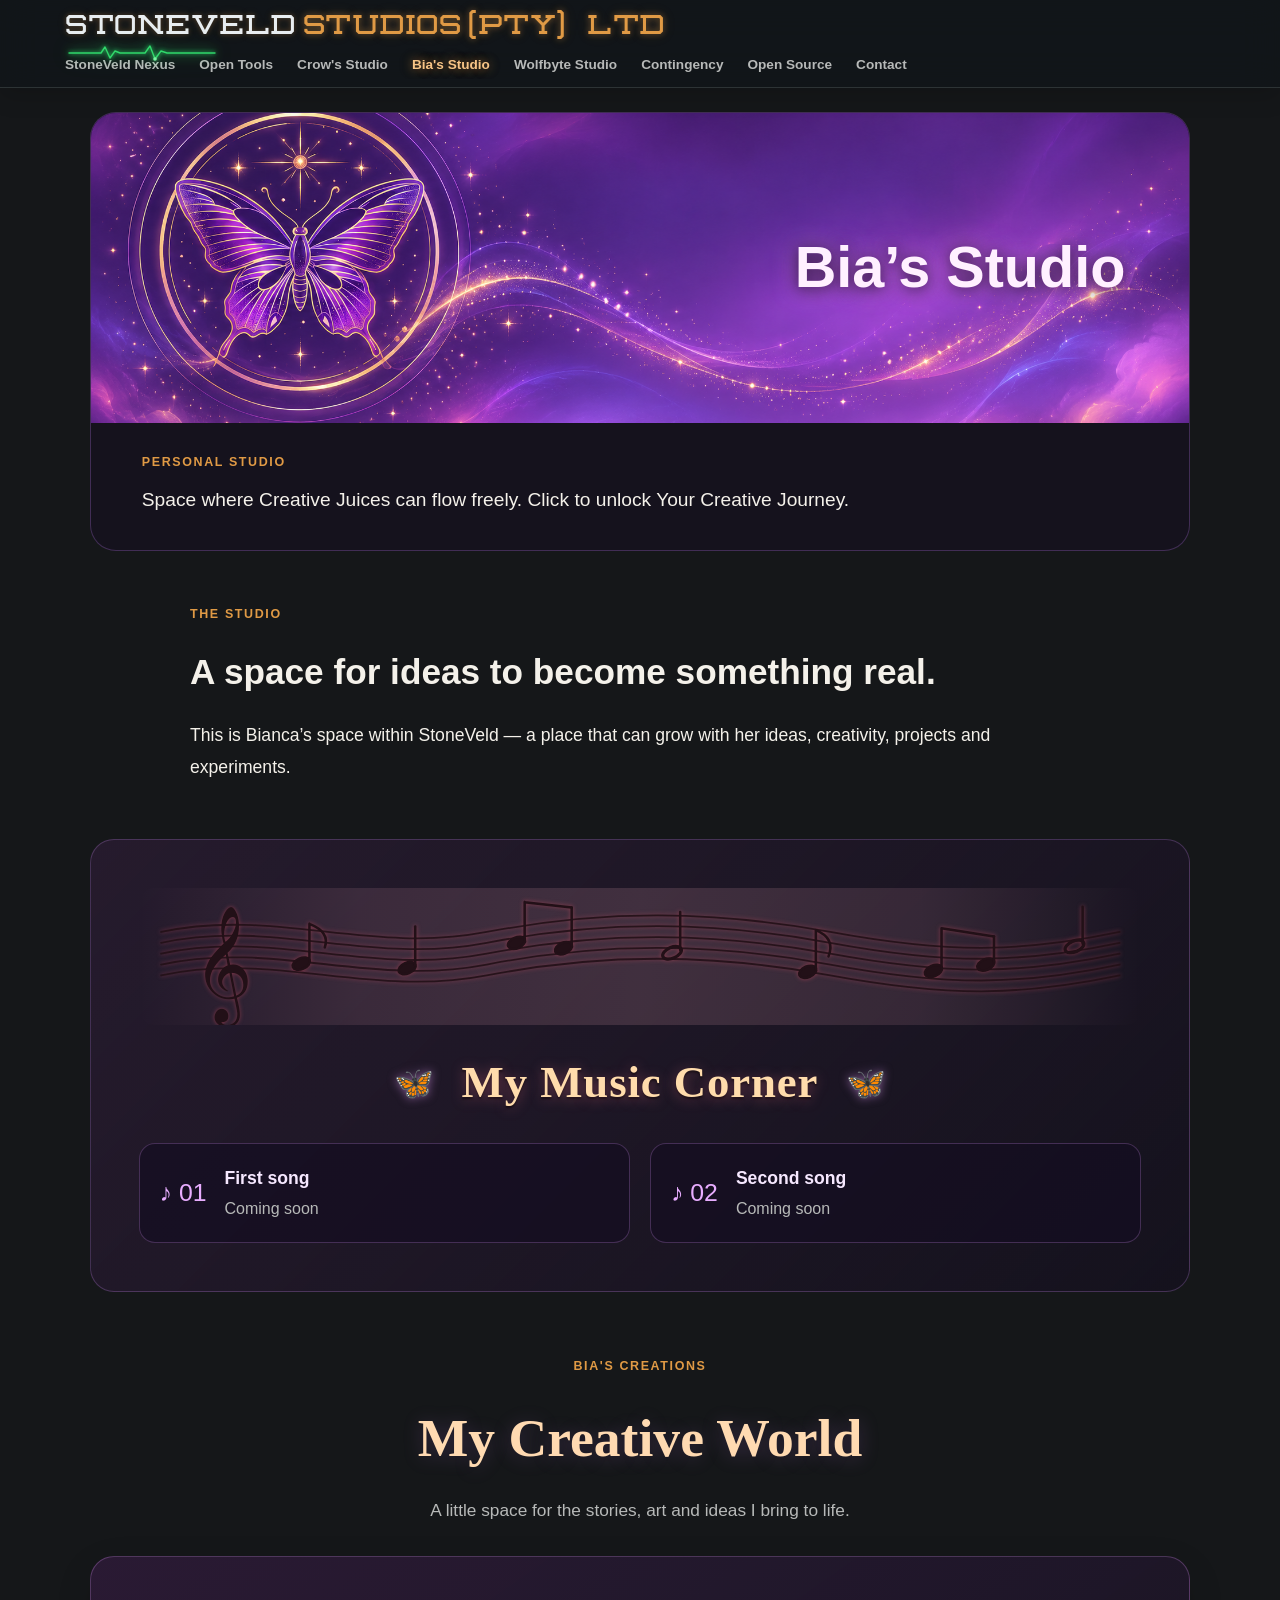
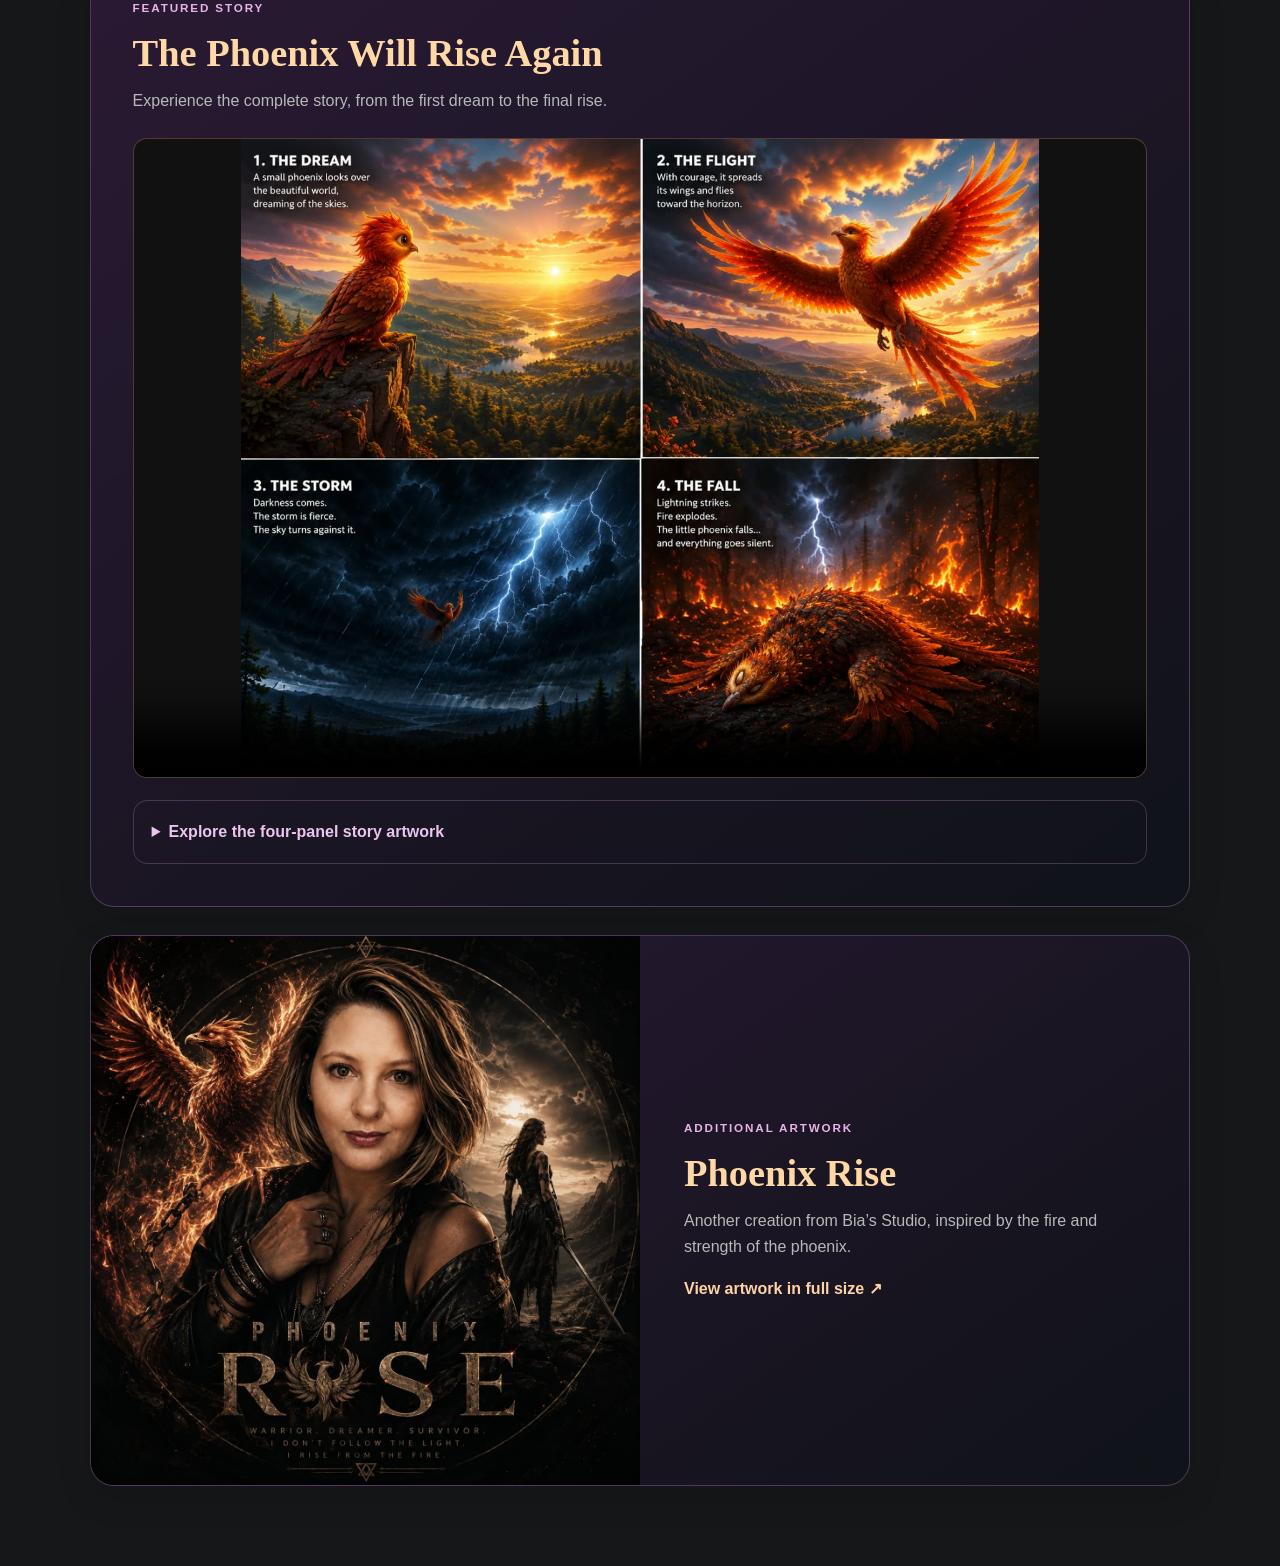
==== commit ed098a00: "Launch Bia Creative World with Phoenix story and artwork" ====
--- a/bianca-studio.html
+++ b/bianca-studio.html
@@ -2,7 +2,7 @@
 
 <html lang="en"> <head>
     <link rel="canonical" href="https://stoneveldstudios.co.za/bianca-studio"> <meta charset="UTF-8">
-    <meta name="description" content="Explore Bia’s Studio at StoneVeld Studios, a creative space for imagination, visual ideas and original digital projects."> <meta name="viewport" content="width=device-width, initial-scale=1.0"> <title>Bia’s Studio — StoneVeld Studios</title> <link rel="stylesheet" href="style.css?v=20261103-bia-wave-7"> </head> <body><a href="#main-content" class="skip-link">Skip to main content</a> <header class="site-header shared-site-header"><div class="container nav-container"><a href="/" class="logo" aria-label="StoneVeld Studios homepage"><span class="logo-name">StoneVeld</span><span class="logo-studios">Studios</span><span class="logo-studios">(pty) Ltd</span><span class="logo-trace" aria-hidden="true"><svg viewBox="0 0 150 18" preserveAspectRatio="none"><path d="M2 10 H28 L34 10 L38 4 L43 15 L48 8 L53 10 H72 L78 10 L83 3 L88 16 L94 8 L100 10 H148"/><circle cx="88" cy="16" r="1.8"/></svg></span></a><nav class="navigation" aria-label="Main navigation"><a href="/shop">StoneVeld Nexus</a><a href="/open-tools">Open Tools</a><a href="/leon-studio">Crow's Studio</a><a href="/bianca-studio" aria-current="page">Bia's Studio</a><a href="/wolfbyte-studio">Wolfbyte Studio</a><a href="/contingency">Contingency</a><a href="/#open-tools">Open Source</a><a href="/#contact">Contact</a></nav></div></header> <main class="bianca-page" id="main-content">
+    <meta name="description" content="Explore Bia’s Studio at StoneVeld Studios, a creative space for imagination, visual ideas and original digital projects."> <meta name="viewport" content="width=device-width, initial-scale=1.0"> <title>Bia’s Studio — StoneVeld Studios</title> <link rel="stylesheet" href="style.css?v=20261103-bia-gallery-8"> </head> <body><a href="#main-content" class="skip-link">Skip to main content</a> <header class="site-header shared-site-header"><div class="container nav-container"><a href="/" class="logo" aria-label="StoneVeld Studios homepage"><span class="logo-name">StoneVeld</span><span class="logo-studios">Studios</span><span class="logo-studios">(pty) Ltd</span><span class="logo-trace" aria-hidden="true"><svg viewBox="0 0 150 18" preserveAspectRatio="none"><path d="M2 10 H28 L34 10 L38 4 L43 15 L48 8 L53 10 H72 L78 10 L83 3 L88 16 L94 8 L100 10 H148"/><circle cx="88" cy="16" r="1.8"/></svg></span></a><nav class="navigation" aria-label="Main navigation"><a href="/shop">StoneVeld Nexus</a><a href="/open-tools">Open Tools</a><a href="/leon-studio">Crow's Studio</a><a href="/bianca-studio" aria-current="page">Bia's Studio</a><a href="/wolfbyte-studio">Wolfbyte Studio</a><a href="/contingency">Contingency</a><a href="/#open-tools">Open Source</a><a href="/#contact">Contact</a></nav></div></header> <main class="bianca-page" id="main-content">
 <section class="bianca-hero" aria-labelledby="bia-title">
   <div class="bia-banner">
     <h1 id="bia-title">Bia’s Studio</h1>
@@ -85,4 +85,43 @@
     </div>
   </div>
 </section>
+
+<section class="bia-creative-world" id="bia-creative-world" aria-labelledby="bia-creative-world-title">
+  <div class="bia-world-heading">
+    <p class="project-tag">BIA'S CREATIONS</p>
+    <h2 id="bia-creative-world-title">My Creative World</h2>
+    <p>A little space for the stories, art and ideas I bring to life.</p>
+  </div>
+  <article class="bia-featured-creation">
+    <div class="bia-creation-intro">
+      <span class="bia-creation-label">FEATURED STORY</span>
+      <h3>The Phoenix Will Rise Again</h3>
+      <p>Experience the complete story, from the first dream to the final rise.</p>
+    </div>
+    <video class="bia-phoenix-video" controls preload="metadata" playsinline poster="assets/Phoenix_story_product_.jpeg" aria-label="The Phoenix Will Rise Again, complete story video">
+      <source src="assets/Poenix_will_Rise_again_complete.mp4" type="video/mp4">
+      Your browser does not support this video. <a href="assets/Poenix_will_Rise_again_complete.mp4">Open the complete Phoenix story</a>.
+    </video>
+    <details class="bia-story-artwork">
+      <summary>Explore the four-panel story artwork</summary>
+      <a href="assets/Phoenix_story_product_.jpeg" target="_blank" rel="noopener noreferrer" title="Open the Phoenix story artwork full size">
+        <img src="assets/Phoenix_story_product_.jpeg" alt="The Phoenix story in four illustrated chapters: The Dream, The Flight, The Storm and The Fall" loading="lazy" width="1280" height="1024">
+      </a>
+      <p>Select the picture to see it at full size.</p>
+    </details>
+  </article>
+  <article class="bia-artwork-creation">
+    <div class="bia-artwork-image">
+      <a href="assets/Bianca_phoenix_rise_extra.jpeg" target="_blank" rel="noopener noreferrer" aria-label="Open Phoenix Rise artwork full size">
+        <img src="assets/Bianca_phoenix_rise_extra.jpeg" alt="Phoenix Rise artwork featuring a woman, a fiery phoenix and a warrior in a dramatic landscape" loading="lazy" width="1254" height="1254">
+      </a>
+    </div>
+    <div class="bia-artwork-copy">
+      <span class="bia-creation-label">ADDITIONAL ARTWORK</span>
+      <h3>Phoenix Rise</h3>
+      <p>Another creation from Bia’s Studio, inspired by the fire and strength of the phoenix.</p>
+      <a href="assets/Bianca_phoenix_rise_extra.jpeg" target="_blank" rel="noopener noreferrer" class="bia-view-art">View artwork in full size ↗</a>
+    </div>
+  </article>
+</section>
 </main> </body> </html>
--- a/style.css
+++ b/style.css
@@ -1588,3 +1588,58 @@
   .bia-music-staff { padding: 4px 0 0; }
   .bia-music-staff svg { min-height: 38px; }
 }
+
+/* Bia's Creative World: featured story and authored art, no automatic playback. */
+.bia-creative-world {
+  max-width: 1200px;
+  margin: 65px auto 0;
+  color: var(--text);
+}
+.bia-world-heading { text-align: center; margin-bottom: 32px; }
+.bia-world-heading h2 {
+  margin: 10px 0 14px;
+  font-family: Georgia, "Times New Roman", serif;
+  font-size: clamp(2rem, 4.2vw, 3.35rem);
+  color: #ffdab1;
+  text-shadow: 0 2px 20px rgba(183, 112, 221, .23);
+}
+.bia-world-heading > p:last-child { color: var(--muted); font-size: 1.08rem; }
+.bia-featured-creation, .bia-artwork-creation {
+  border: 1px solid rgba(202, 132, 226, .3);
+  border-radius: 24px;
+  background: linear-gradient(145deg, rgba(43, 26, 53, .95), rgba(16, 19, 25, .98));
+  box-shadow: 0 12px 36px rgba(0, 0, 0, .12);
+  overflow: hidden;
+}
+.bia-featured-creation { padding: clamp(20px, 4vw, 42px); }
+.bia-creation-intro { margin-bottom: 24px; }
+.bia-creation-label {
+  display: block; font-size: .73rem; font-weight: 700; letter-spacing: .16em;
+  color: #e9b2e9; margin-bottom: 12px;
+}
+.bia-creation-intro h3, .bia-artwork-copy h3 {
+  color: #ffd8a6; font-family: Georgia, "Times New Roman", serif;
+  font-size: clamp(1.6rem, 3vw, 2.4rem); line-height: 1.2; margin-bottom: 12px;
+}
+.bia-creation-intro p, .bia-artwork-copy p { color: var(--muted); line-height: 1.65; }
+.bia-phoenix-video {
+  display: block; width: 100%; max-height: 640px; height: auto;
+  background: #111; border-radius: 14px;
+  border: 1px solid rgba(233, 156, 109, .3);
+}
+.bia-story-artwork { margin-top: 22px; border: 1px solid rgba(204, 146, 214, .27); border-radius: 14px; padding: 18px; }
+.bia-story-artwork summary { color: #eac5f0; font-weight: 700; cursor: pointer; }
+.bia-story-artwork summary:hover { color: #fff0fd; }
+.bia-story-artwork a { display: block; margin-top: 18px; }
+.bia-story-artwork img { display: block; max-width: 100%; width: 100%; height: auto; border-radius: 10px; }
+.bia-story-artwork p { color: var(--muted); margin: 12px 0 0; font-size: .9rem; }
+.bia-artwork-creation { display: grid; grid-template-columns: minmax(0, 1fr) minmax(0, 1fr); gap: 0; align-items: center; margin-top: 28px; }
+.bia-artwork-image img { display: block; width: 100%; max-height: 560px; object-fit: contain; height: auto; background: #111; }
+.bia-artwork-copy { padding: clamp(22px, 4vw, 44px); }
+.bia-view-art { display: inline-block; color: #ffd3a8; font-weight: 700; margin-top: 16px; }
+.bia-view-art:hover, .bia-view-art:focus-visible { color: #fff3df; }
+@media (max-width: 700px) {
+  .bia-creative-world { margin-top: 45px; }
+  .bia-artwork-creation { grid-template-columns: 1fr; }
+  .bia-artwork-image img { max-height: 470px; }
+}
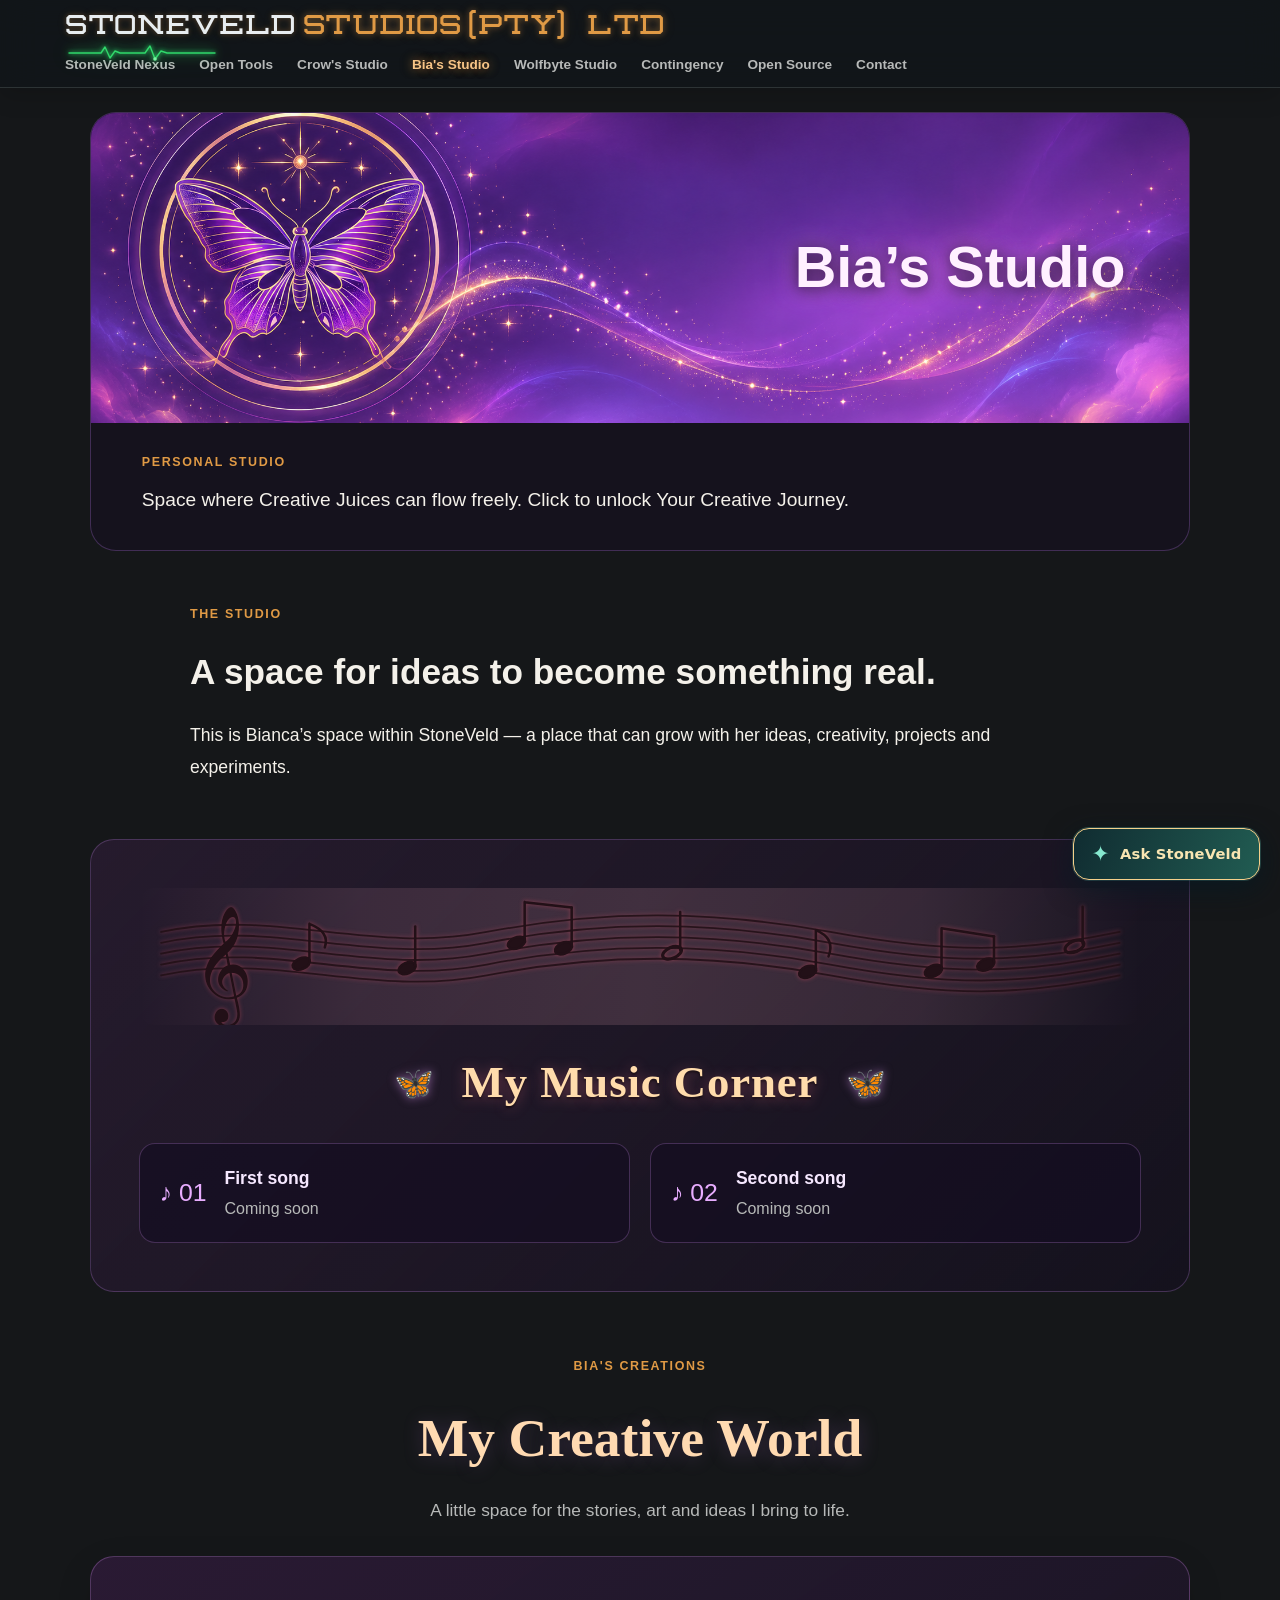
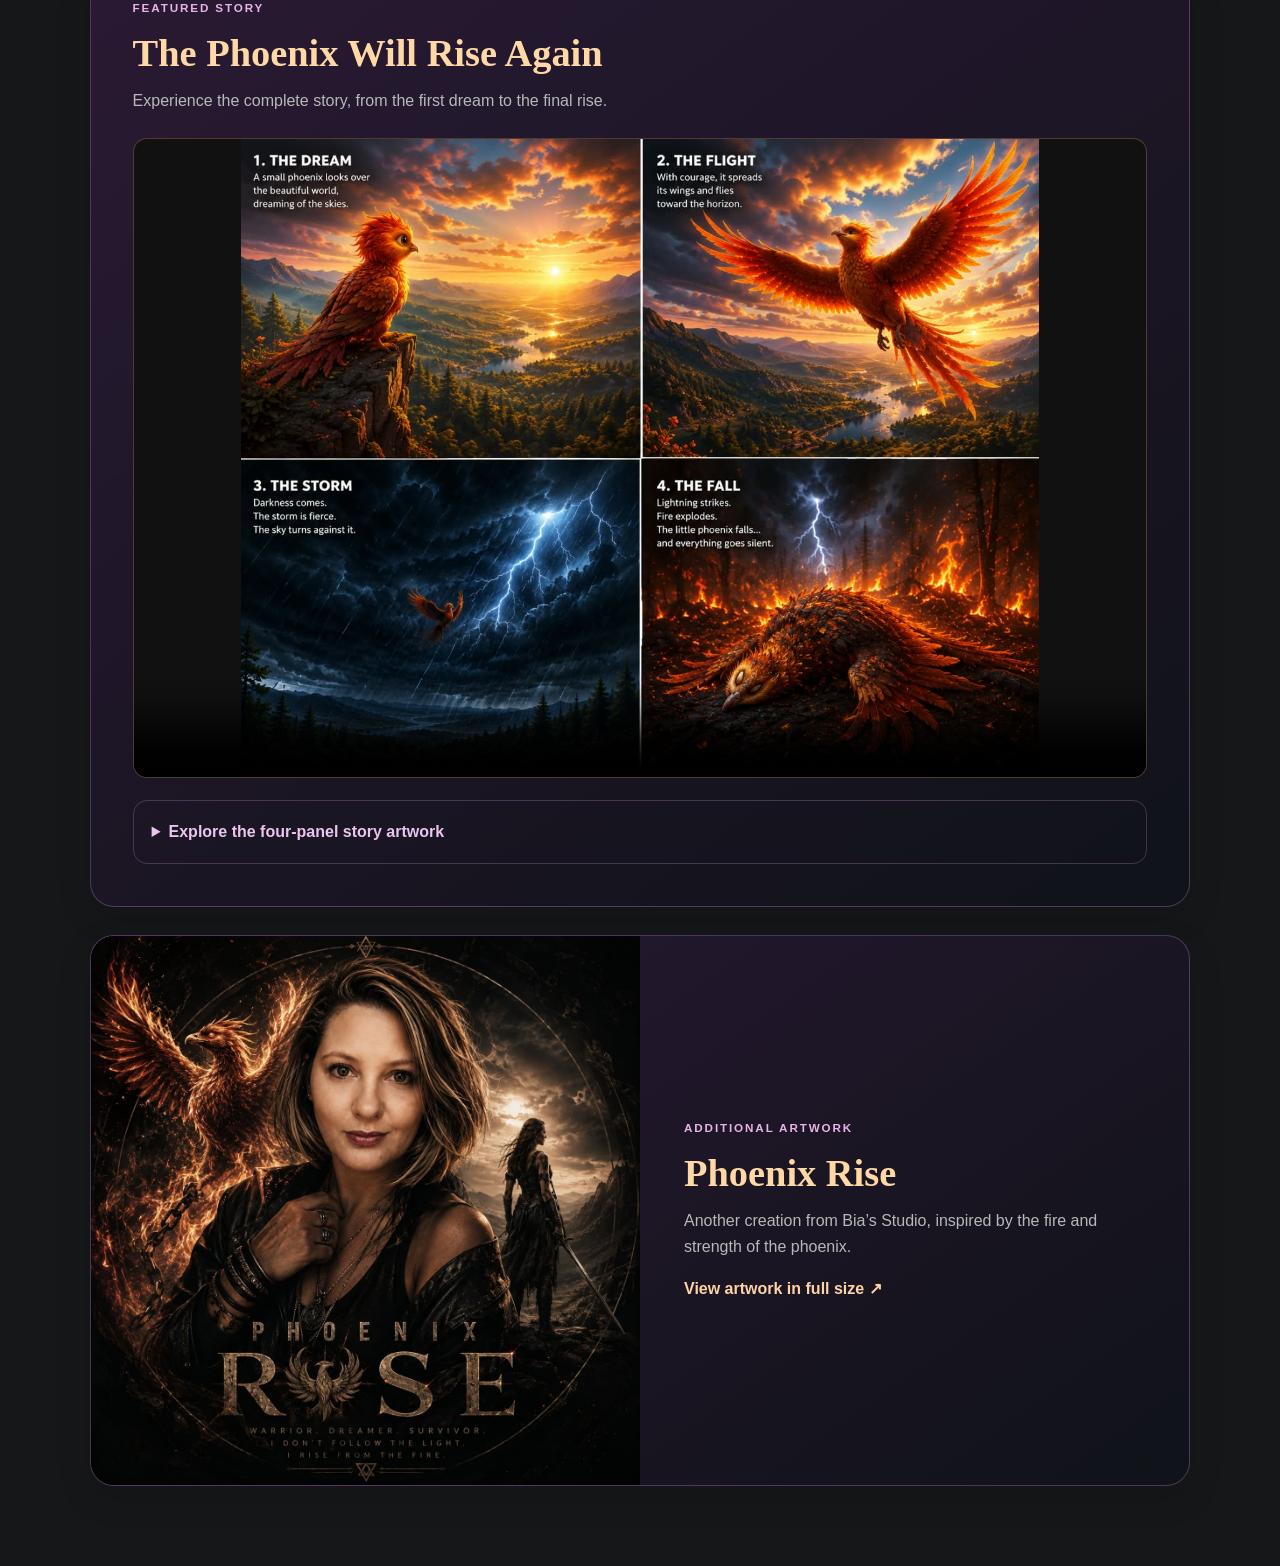
==== commit 6107a800: "Integrate local StoneVeld Assistant widget on website review branch" ====
--- a/bianca-studio.html
+++ b/bianca-studio.html
@@ -2,7 +2,8 @@
 
 <html lang="en"> <head>
     <link rel="canonical" href="https://stoneveldstudios.co.za/bianca-studio"> <meta charset="UTF-8">
-    <meta name="description" content="Explore Bia’s Studio at StoneVeld Studios, a creative space for imagination, visual ideas and original digital projects."> <meta name="viewport" content="width=device-width, initial-scale=1.0"> <title>Bia’s Studio — StoneVeld Studios</title> <link rel="stylesheet" href="style.css?v=20261103-bia-gallery-8"> </head> <body><a href="#main-content" class="skip-link">Skip to main content</a> <header class="site-header shared-site-header"><div class="container nav-container"><a href="/" class="logo" aria-label="StoneVeld Studios homepage"><span class="logo-name">StoneVeld</span><span class="logo-studios">Studios</span><span class="logo-studios">(pty) Ltd</span><span class="logo-trace" aria-hidden="true"><svg viewBox="0 0 150 18" preserveAspectRatio="none"><path d="M2 10 H28 L34 10 L38 4 L43 15 L48 8 L53 10 H72 L78 10 L83 3 L88 16 L94 8 L100 10 H148"/><circle cx="88" cy="16" r="1.8"/></svg></span></a><nav class="navigation" aria-label="Main navigation"><a href="/shop">StoneVeld Nexus</a><a href="/open-tools">Open Tools</a><a href="/leon-studio">Crow's Studio</a><a href="/bianca-studio" aria-current="page">Bia's Studio</a><a href="/wolfbyte-studio">Wolfbyte Studio</a><a href="/contingency">Contingency</a><a href="/#open-tools">Open Source</a><a href="/#contact">Contact</a></nav></div></header> <main class="bianca-page" id="main-content">
+    <meta name="description" content="Explore Bia’s Studio at StoneVeld Studios, a creative space for imagination, visual ideas and original digital projects."> <meta name="viewport" content="width=device-width, initial-scale=1.0"> <title>Bia’s Studio — StoneVeld Studios</title> <link rel="stylesheet" href="style.css?v=20261103-bia-gallery-8"> <link rel="stylesheet" href="/assistant/bridge.css">
+</head> <body><a href="#main-content" class="skip-link">Skip to main content</a> <header class="site-header shared-site-header"><div class="container nav-container"><a href="/" class="logo" aria-label="StoneVeld Studios homepage"><span class="logo-name">StoneVeld</span><span class="logo-studios">Studios</span><span class="logo-studios">(pty) Ltd</span><span class="logo-trace" aria-hidden="true"><svg viewBox="0 0 150 18" preserveAspectRatio="none"><path d="M2 10 H28 L34 10 L38 4 L43 15 L48 8 L53 10 H72 L78 10 L83 3 L88 16 L94 8 L100 10 H148"/><circle cx="88" cy="16" r="1.8"/></svg></span></a><nav class="navigation" aria-label="Main navigation"><a href="/shop">StoneVeld Nexus</a><a href="/open-tools">Open Tools</a><a href="/leon-studio">Crow's Studio</a><a href="/bianca-studio" aria-current="page">Bia's Studio</a><a href="/wolfbyte-studio">Wolfbyte Studio</a><a href="/contingency">Contingency</a><a href="/#open-tools">Open Source</a><a href="/#contact">Contact</a></nav></div></header> <main class="bianca-page" id="main-content">
 <section class="bianca-hero" aria-labelledby="bia-title">
   <div class="bia-banner">
     <h1 id="bia-title">Bia’s Studio</h1>
@@ -124,4 +125,5 @@
     </div>
   </article>
 </section>
-</main> </body> </html>
+</main> <script type="module" src="/assistant/bridge.js"></script>
+</body> </html>
--- a/style.css
+++ b/style.css
@@ -797,6 +797,11 @@
 .footer-layout>div{display:flex;flex-direction:column;align-items:flex-start;gap:10px}
 .footer-layout a,.footer-layout span,.footer-layout p{font-size:.9rem;color:var(--muted)}
 .footer-layout a:hover{color:var(--accent-light)}
+.footer-layout .footer-social-link { display: inline-flex; align-items: center; gap: .4rem; color: var(--accent-light); font-weight: 700; text-decoration: underline; text-underline-offset: .2em; }
+.footer-layout .footer-social-link:hover { color: #ffffff; }
+.footer-layout .footer-social-link:focus-visible { outline: 2px solid var(--accent-light); outline-offset: 4px; border-radius: 3px; }
+.footer-social-link [aria-hidden="true"] { font-size: .85em; }
+
 .footer-bottom{border-top:1px solid var(--border);margin-top:35px;padding-top:18px;color:var(--muted);font-size:.8rem}
 @media(max-width:800px){.creation-grid,.split-feature,.footer-layout{grid-template-columns:1fr}.creation-card{min-height:230px}.split-feature{gap:24px}}
 
@@ -1643,3 +1648,198 @@
   .bia-artwork-creation { grid-template-columns: 1fr; }
   .bia-artwork-image img { max-height: 470px; }
 }
+
+/* Services-first homepage: isolated additions, no changes to studio or image styles. */
+.sv-service-hook{background:linear-gradient(140deg,#23353c,#1d3038 68%,#24313a);color:#f9f6f0;padding:78px 0 85px;scroll-margin-top:125px}
+.sv-service-hook h2{font-size:clamp(2.1rem,4vw,3.7rem);line-height:1.13;letter-spacing:-.03em;margin:12px 0}
+.sv-hook-subtitle{font-size:clamp(1.1rem,2vw,1.4rem);color:#f3cf9d;font-weight:650;margin:0 0 14px}
+.sv-hook-intro{max-width:770px;color:#dbe7e8;line-height:1.65;margin:0 0 35px}
+.sv-offering-grid{display:grid;grid-template-columns:1.3fr 1fr 1fr;gap:18px;align-items:stretch}
+.sv-offering{min-width:0;border:1px solid rgba(199,228,228,.24);border-radius:20px;overflow:hidden;display:flex;flex-direction:column;background:#1c292f;box-shadow:0 16px 36px rgba(0,0,0,.16)}
+.sv-web{border-color:rgba(244,195,133,.6);background:#263840}
+.sv-offering-art{height:157px;position:relative;overflow:hidden;background:radial-gradient(circle at 70% 12%,#57798a,#203744 67%)}
+.sv-web .sv-offering-art{height:190px;background:radial-gradient(circle at 72% 6%,#b08661,#284758 67%)}
+.sv-offering-body{display:flex;flex:1;flex-direction:column;padding:24px}
+.sv-offering-label{font-size:.73rem;letter-spacing:.14em;color:#f0c390;font-weight:750}
+.sv-offering h3{font-size:clamp(1.23rem,1.8vw,1.65rem);line-height:1.25;margin:11px 0}
+.sv-offering p{color:#e0e8e8;line-height:1.65;margin:0 0 21px}
+.sv-offering a{margin-top:auto;align-self:flex-start;color:#f3c793;text-decoration:none;font-weight:700;border-bottom:1px solid currentColor;padding-bottom:4px}
+.sv-offering a:hover,.sv-offering a:focus-visible{color:white;outline-offset:4px}
+.sv-browser{position:absolute;width:74%;height:85%;left:13%;top:17%;background:#e3ebea;border-radius:11px 11px 0 0;box-shadow:13px 12px 0 rgba(0,0,0,.3);padding:10px 13px}
+.sv-browser-top{color:#b47b58;font-size:.8rem;letter-spacing:3px}
+.sv-browser-hero{height:39%;background:linear-gradient(105deg,#5d8896,#d5aa80);border-radius:5px;margin:8px 0}
+.sv-browser-lines{height:7px;width:67%;background:#94aeb2;border-radius:4px;box-shadow:0 12px #a4bbba}
+.sv-browser-tiles{display:flex;gap:8px;margin-top:27px}.sv-browser-tiles i{height:17px;background:#b0cac7;border-radius:4px;flex:1}
+.sv-creative .sv-offering-art{background:radial-gradient(circle at 47% 23%,#7b688c,#273a50 70%)}
+.sv-storyboard{position:absolute;inset:0;display:flex;align-items:center;justify-content:center;gap:0}
+.sv-storyboard i{display:block;width:25%;height:67%;border:2px solid #e8c7a0;border-radius:8px;background:linear-gradient(145deg,#9e819a,#536980);transform:rotate(-9deg);margin-right:-6%;box-shadow:5px 8px 12px rgba(0,0,0,.2)}
+.sv-storyboard i:nth-child(2){transform:rotate(8deg);background:linear-gradient(140deg,#b9a08f,#66858c)}
+.sv-storyboard i:nth-child(3){transform:rotate(-3deg);background:linear-gradient(140deg,#a98eaf,#545d89)}
+.sv-storyboard span{position:absolute;right:14%;top:15%;font-size:25px;color:#e7c9eb;text-shadow:0 0 8px #e6b8ec}
+.sv-tech-visual{position:absolute;inset:0;display:flex;justify-content:center;align-items:center;gap:13px;color:#b9e4e6}
+.sv-tech-visual span{font-size:52px}.sv-tech-visual i{width:18%;height:2px;background:#ebc28d;box-shadow:0 0 12px #ebc28d}.sv-tech-visual code{font-size:17px;background:#152c34;border:1px solid #8eb8bc;color:#f2cc99;border-radius:8px;padding:10px}
+.sv-workflow{margin-top:25px;border:1px solid rgba(195,220,224,.3);border-radius:19px;background:rgba(10,28,36,.46);padding:24px 26px}
+.sv-workflow h3{font-size:1.45rem;margin:7px 0 18px}
+.sv-workflow ol{list-style:none;padding:0;margin:0 0 23px;display:grid;grid-template-columns:repeat(4,minmax(0,1fr));gap:12px}
+.sv-workflow li{font-size:.92rem;display:flex;gap:9px;align-items:center;color:#f3f4f2}
+.sv-workflow li span{color:#f4c58c;border:1px solid #b58c63;border-radius:50%;padding:7px;font-size:.76rem}
+.sv-practical-support{background:#202c32}.sv-practical-support h2{font-size:clamp(2rem,3.6vw,3.25rem);margin:12px 0 20px}
+.sv-practical-support .services-intro{color:#dce7e6}.sv-built-credit{color:#e8c48f;font-size:.92rem}
+@media(max-width:990px){.sv-offering-grid{grid-template-columns:repeat(2,minmax(0,1fr))}.sv-web{grid-column:1/-1}.sv-workflow ol{grid-template-columns:repeat(2,minmax(0,1fr))}}
+@media(max-width:620px){.sv-service-hook{padding:56px 0}.sv-offering-grid{grid-template-columns:1fr}.sv-web{grid-column:auto}.sv-offering-art,.sv-web .sv-offering-art{height:160px}.sv-workflow ol{grid-template-columns:1fr}.sv-workflow{padding:19px}.sv-offering-body{padding:21px}}
+
+/* Start Here: friendly branching navigation; no scripts, tracking, accounts or form collection. */
+.sv-start-page{background:#1c282e;color:#f6f3ed}
+.sv-start-hero{padding:100px 0 55px;background:radial-gradient(circle at 79% 25%,rgba(189,158,121,.2),transparent 32%),linear-gradient(130deg,#243b45,#2e3b43);border-bottom:1px solid rgba(230,224,209,.16)}
+.sv-start-hero h1{font-size:clamp(2.3rem,5vw,4.15rem);line-height:1.12;margin:12px 0 18px}
+.sv-start-hero p:last-child{max-width:740px;color:#e1e9e8;font-size:1.12rem;line-height:1.65}
+.sv-start-choices{background:#24323a;padding:52px 0 70px}
+.sv-start-grid{display:grid;grid-template-columns:repeat(2,minmax(0,1fr));gap:19px}
+.sv-start-card{min-width:0;padding:29px;background:linear-gradient(140deg,#354951,#273941);border:1px solid rgba(213,230,225,.27);border-radius:20px;scroll-margin-top:135px;display:flex;flex-direction:column}
+.sv-start-card:nth-child(2){background:linear-gradient(130deg,#544758,#344351)}
+.sv-start-card:nth-child(3){background:linear-gradient(130deg,#314c53,#294048)}
+.sv-start-card:nth-child(4){background:linear-gradient(130deg,#42505b,#303b44)}
+.sv-start-glyph{display:grid;place-items:center;width:50px;height:50px;border-radius:14px;background:rgba(255,228,184,.12);border:1px solid rgba(253,220,176,.33);font-size:1.65rem;color:#f5d39f;margin-bottom:19px}
+.sv-start-kicker{font-size:.77rem;letter-spacing:.12em;color:#f1c88f;text-transform:uppercase}
+.sv-start-card h2{font-size:clamp(1.45rem,2.4vw,1.85rem);margin:7px 0 14px}
+.sv-start-card>p:not(.sv-start-kicker){color:#e1e9e9;line-height:1.62;margin-bottom:20px}
+.sv-start-actions{margin-top:auto;display:flex;gap:12px 22px;flex-wrap:wrap}
+.sv-start-actions a{color:#f7d0a0;font-weight:700;border-bottom:1px solid currentColor}
+.sv-start-actions a:focus-visible,.sv-start-actions a:hover{color:#fff;outline-offset:4px}
+.sv-start-next{background:#24323a;padding:55px 0 78px;border-top:1px solid rgba(234,224,204,.18)}
+.sv-start-next h2{font-size:clamp(1.6rem,3vw,2.65rem);margin:10px 0 15px}
+.sv-start-next>div>p:not(.section-label){max-width:730px;color:#e3eae7;margin-bottom:25px}
+.sv-start-back{display:inline-block;margin-left:20px;text-decoration:underline;color:#e6c593;text-underline-offset:4px}
+.sv-start-footer{display:flex;flex-wrap:wrap;justify-content:space-between;gap:14px;padding:28px 0;color:#e5e3da;font-size:.92rem}
+@media(max-width:740px){.sv-start-grid{grid-template-columns:1fr}.sv-start-hero{padding:75px 0 45px}.sv-start-back{display:block;margin:18px 0 0}.sv-start-footer{flex-direction:column}.sv-start-card{padding:23px}}
+
+/* Start Here heading correction: override legacy .section h2 tight tracking and large margin. */
+.sv-start-choices.section .sv-start-card h2 {
+  font-family: Arial, Helvetica, sans-serif;
+  font-size: clamp(1.4rem, 2.3vw, 1.85rem);
+  font-weight: 750;
+  line-height: 1.28;
+  letter-spacing: normal;
+  margin: 8px 0 15px;
+  max-width: 100%;
+  overflow-wrap: normal;
+  word-break: normal;
+}
+.sv-start-next.section h2 {
+  font-family: Arial, Helvetica, sans-serif;
+  font-size: clamp(1.65rem, 3vw, 2.65rem);
+  line-height: 1.2;
+  letter-spacing: normal;
+  margin: 10px 0 18px;
+}
+
+/* StoneVeld client journey — connected four-step visual workflow. */
+.sv-service-hook .sv-workflow{padding:29px 30px 27px;overflow:hidden}
+.sv-workflow-head h3{font-family:Arial,Helvetica,sans-serif;font-size:clamp(1.55rem,2.3vw,2rem);line-height:1.2;letter-spacing:normal;margin:6px 0 8px}
+.sv-workflow-intro{font-size:.97rem;color:#d7e3e3;margin:0 0 24px;line-height:1.55}
+.sv-service-hook .sv-workflow-journey{display:grid;grid-template-columns:repeat(4,minmax(0,1fr));gap:16px;list-style:none;margin:0;padding:0;position:relative}
+.sv-service-hook .sv-workflow-card{position:relative;z-index:1;min-width:0;display:flex;flex-direction:column;align-items:stretch;padding:18px 17px 19px;background:linear-gradient(145deg,#34474e,#243941);border:1px solid rgba(213,231,228,.26);border-radius:15px;box-shadow:0 7px 18px rgba(0,0,0,.14)}
+.sv-workflow-card:not(:last-child)::after{content:"";position:absolute;z-index:2;top:47px;left:100%;width:17px;height:2px;background:#d9ac78;box-shadow:0 0 8px rgba(240,176,102,.45)}
+.sv-workflow-card:not(:last-child)::before{content:"";position:absolute;z-index:3;top:43px;left:calc(100% + 10px);width:8px;height:8px;border-top:2px solid #d9ac78;border-right:2px solid #d9ac78;transform:rotate(45deg)}
+.sv-workflow-top{display:flex;justify-content:space-between;align-items:center;gap:10px;margin-bottom:17px}
+.sv-workflow-number{font-family:Arial,Helvetica,sans-serif;font-size:.82rem;font-weight:800;letter-spacing:.08em;color:#f9d4a2;border:1px solid rgba(242,188,124,.7);border-radius:100px;min-width:38px;height:38px;display:grid;place-items:center;background:rgba(255,194,118,.08);padding:0 7px}
+.sv-workflow-icon{width:38px;height:38px;color:#b7e0e0;display:grid;place-items:center;background:rgba(163,218,214,.1);border-radius:11px}
+.sv-workflow-icon svg{width:24px;height:24px}
+.sv-service-hook .sv-workflow-card h4{font-family:Arial,Helvetica,sans-serif;font-size:clamp(.98rem,1.35vw,1.15rem);line-height:1.3;letter-spacing:normal;color:#fff;margin:0 0 8px;font-weight:750}
+.sv-service-hook .sv-workflow-card p{font-size:.87rem;line-height:1.5;color:#d9e4e4;margin:0}
+.sv-workflow-foot{display:flex;justify-content:space-between;align-items:center;flex-wrap:wrap;gap:15px 24px;margin-top:23px}
+.sv-workflow-foot p{margin:0;font-size:.9rem;color:#e6d4b9}
+.sv-workflow-foot .button{margin:0}
+@media(max-width:990px){
+.sv-service-hook .sv-workflow-journey{grid-template-columns:repeat(2,minmax(0,1fr))}
+.sv-workflow-card:nth-child(2)::before,.sv-workflow-card:nth-child(2)::after{display:none}
+}
+@media(max-width:620px){
+.sv-service-hook .sv-workflow{padding:23px 20px}
+.sv-service-hook .sv-workflow-journey{grid-template-columns:1fr;gap:19px;margin-left:9px}
+.sv-service-hook .sv-workflow-card{padding:16px 18px}
+.sv-workflow-card:not(:last-child)::after{left:25px;top:100%;height:19px;width:2px}
+.sv-workflow-card:not(:last-child)::before{left:21px;top:calc(100% + 10px);transform:rotate(135deg)}
+.sv-workflow-card:nth-child(2)::before,.sv-workflow-card:nth-child(2)::after{display:block}
+.sv-workflow-foot{align-items:flex-start}
+}
+
+/* Larger visual process illustrations: show the action, not only an icon. */
+.sv-workflow-scene{display:flex;align-items:center;justify-content:center;min-width:0;height:145px;margin:0 -8px 19px;border:1px solid rgba(167,208,211,.22);border-radius:12px;background:radial-gradient(ellipse at 70% 20%,rgba(116,171,179,.23),transparent 60%),linear-gradient(145deg,#203943,#1a3139);overflow:hidden}
+.sv-workflow-scene svg{display:block;width:min(100%,265px);height:100%;max-height:140px;filter:drop-shadow(0 7px 7px rgba(0,0,0,.18))}
+.sv-workflow-scene-2{background:radial-gradient(ellipse at 70% 30%,rgba(205,164,118,.22),transparent 60%),linear-gradient(145deg,#24414b,#23383f)}
+.sv-workflow-scene-3{background:radial-gradient(ellipse at 50% 40%,rgba(208,163,112,.21),transparent 65%),linear-gradient(145deg,#243841,#1b3038)}
+.sv-workflow-scene-4{background:radial-gradient(ellipse at 65% 35%,rgba(137,197,190,.22),transparent 65%),linear-gradient(145deg,#28444a,#1c353b)}
+.sv-service-hook .sv-workflow-card{min-height:345px}
+.sv-service-hook .sv-workflow-card h4{margin-top:1px}
+@media(max-width:620px){.sv-service-hook .sv-workflow-card{min-height:0}.sv-workflow-scene{height:160px}.sv-workflow-scene svg{max-height:155px}}
+
+/* Final workflow polish: illustrations carry the visual meaning; numbers retain sequence. */
+.sv-workflow-top{margin-bottom:12px;justify-content:flex-start}
+.sv-workflow-scene{margin-top:0}
+.sv-service-hook{position:relative;padding-bottom:95px;background:linear-gradient(180deg,#23353c 0%,#1d3038 76%,#1a252b 100%)}
+.sv-service-hook::after{content:"";pointer-events:none;position:absolute;left:0;right:0;bottom:0;height:1px;background:linear-gradient(90deg,transparent,rgba(222,179,119,.36) 50%,transparent)}
+.sv-service-hook + .explore-section{background:linear-gradient(180deg,#1a252b 0%,#151719 155px);padding-top:90px}
+@media(max-width:620px){.sv-service-hook{padding-bottom:68px}.sv-service-hook + .explore-section{padding-top:73px;background:linear-gradient(180deg,#1a252b 0%,#151719 110px)}}
+
+/* StoneVeld workflow connector rail v2 — generous breathing room and illuminated junctions. */
+.sv-service-hook .sv-workflow{padding-top:35px;padding-bottom:35px}
+.sv-service-hook .sv-workflow-journey{
+  gap:32px;
+  margin-top:27px;
+  isolation:isolate;
+}
+.sv-service-hook .sv-workflow-card{
+  overflow:visible;
+  min-height:345px;
+}
+.sv-workflow-card:not(:last-child)::after{
+  top:49%;
+  left:calc(100% + 1px);
+  width:30px;
+  height:3px;
+  border:0;
+  border-radius:3px;
+  background:linear-gradient(90deg,#d4a86c 0%,#f1c78e 47%,#74bfc3 100%);
+  box-shadow:0 0 8px rgba(226,168,96,.42),0 0 13px rgba(112,189,198,.2);
+  transform:translateY(-50%);
+}
+.sv-workflow-card:not(:last-child)::before{
+  top:49%;
+  left:calc(100% + 12px);
+  width:9px;
+  height:9px;
+  border:2px solid #efc48b;
+  background:#28454b;
+  border-radius:50%;
+  box-shadow:0 0 0 3px #233841,0 0 12px rgba(240,186,113,.63);
+  transform:translateY(-50%);
+}
+.sv-workflow-head{margin-bottom:7px}
+.sv-workflow-foot{margin-top:29px}
+@media(max-width:990px) and (min-width:621px){
+  .sv-service-hook .sv-workflow-journey{gap:28px 32px}
+  .sv-workflow-card:nth-child(2)::before,.sv-workflow-card:nth-child(2)::after{display:none}
+}
+@media(max-width:620px){
+  .sv-service-hook .sv-workflow{padding-top:27px;padding-bottom:29px}
+  .sv-service-hook .sv-workflow-journey{gap:32px;margin-top:21px}
+  .sv-service-hook .sv-workflow-card{min-height:0}
+  .sv-workflow-card:not(:last-child)::after{
+    top:calc(100% + 1px);
+    left:27px;
+    width:3px;
+    height:31px;
+    transform:none;
+    background:linear-gradient(180deg,#d4a86c,#74bfc3);
+  }
+  .sv-workflow-card:not(:last-child)::before{
+    top:calc(100% + 11px);
+    left:23px;
+    width:9px;
+    height:9px;
+    transform:none;
+  }
+  .sv-workflow-card:nth-child(2)::before,.sv-workflow-card:nth-child(2)::after{display:block}
+  .sv-workflow-foot{margin-top:27px}
+}
--- a/assistant/bridge.css
+++ b/assistant/bridge.css
@@ -0,0 +1,38 @@
+
+/* Scoped launcher only: cannot restyle existing StoneVeld website elements. */
+#sv-assistant-launcher, #sv-assistant-shell { box-sizing: border-box; }
+#sv-assistant-launcher {
+  position: fixed; z-index: 99998; right: 1.25rem; bottom: 1.25rem;
+  min-height: 52px; padding: .62rem 1.1rem;
+  display: inline-flex; align-items: center; gap: .65rem;
+  border: 1px solid #f4d08b; border-radius: 1rem;
+  background: linear-gradient(110deg, #102c31, #215c52);
+  color: #f8e5b2; font: 750 .92rem/1.4 system-ui, sans-serif;
+  letter-spacing: .01em; cursor: pointer;
+  box-shadow: 0 8px 28px #061a23bb, 0 0 0 1px #70cdb755;
+  transition: transform .16s ease, background-color .16s ease;
+}
+#sv-assistant-launcher:hover { background: #266254; color: white; transform: translateY(-2px); }
+#sv-assistant-launcher .sv-as-mark { font-size: 1.35rem; line-height: 1; color: #86e8cf; }
+#sv-assistant-launcher:focus-visible { outline: 3px solid #f5c47d; outline-offset: 4px; }
+#sv-assistant-launcher[hidden], #sv-assistant-shell[hidden] { display: none !important; }
+#sv-assistant-shell {
+  position: fixed; z-index: 99999; bottom: .7rem; right: .7rem;
+  width: min(600px, calc(100vw - 1.4rem));
+  height: min(850px, calc(100vh - 1.4rem));
+  height: min(850px, calc(100dvh - 1.4rem));
+  background: #102528; border: 1px solid #6ca892; border-radius: 1.3rem;
+  overflow: hidden; box-shadow: 0 24px 80px #061318d9;
+}
+#sv-assistant-shell iframe { display: block; width: 100%; height: 100%; border: 0; background: #102528; }
+@media (max-width: 600px) {
+  #sv-assistant-launcher { right: 1rem; bottom: 1rem; }
+  #sv-assistant-shell {
+    inset: 0; width: 100vw; height: 100vh; height: 100dvh;
+    border: none; border-radius: 0;
+  }
+}
+@media (prefers-reduced-motion: reduce) {
+  #sv-assistant-launcher { transition: none; }
+  #sv-assistant-launcher:hover { transform: none; }
+}
